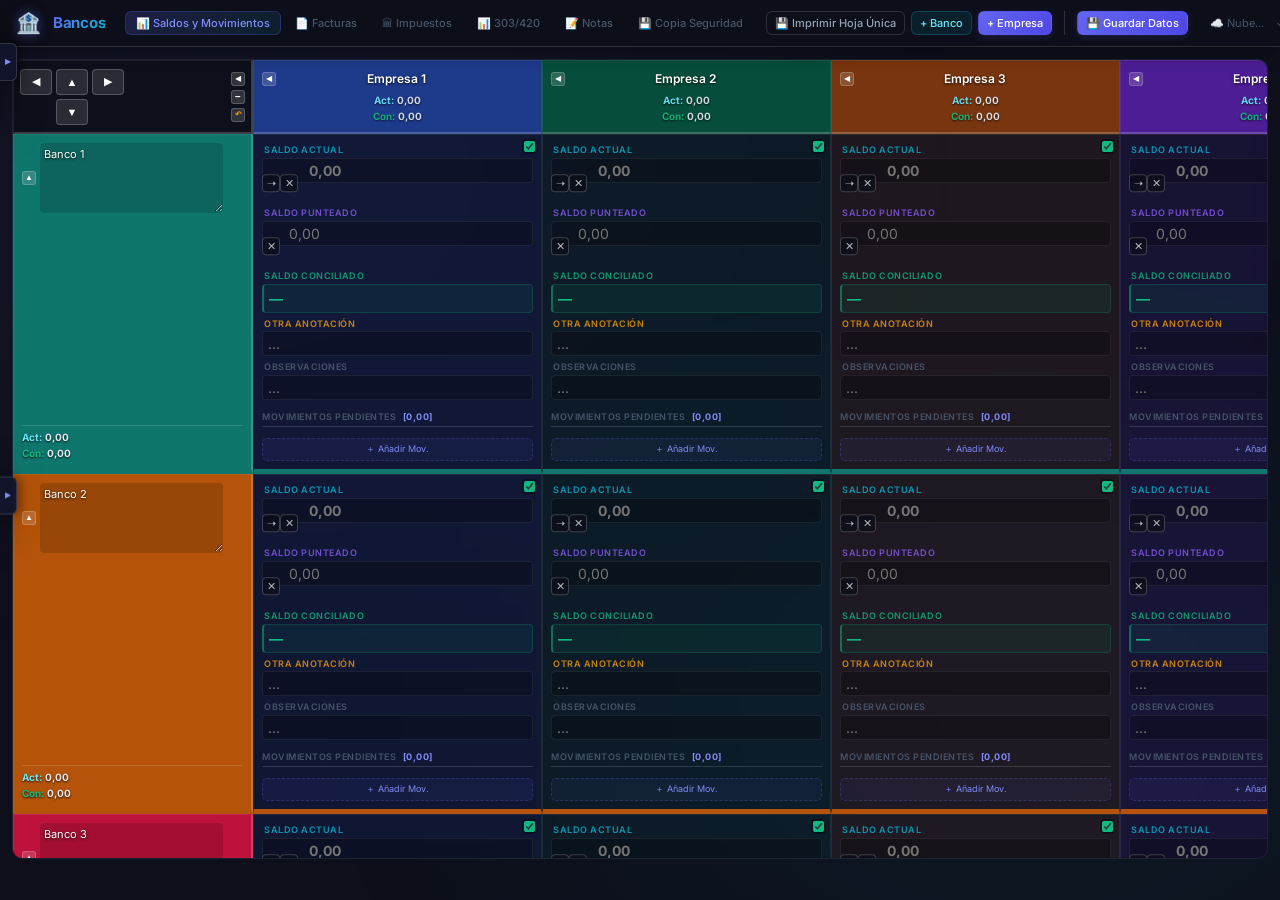
==== index2.html @ 36c7515b "Update index2.html" ====
<!DOCTYPE html>      
<html lang="es">
<head>
  <meta charset="UTF-8"/>
  <meta name="viewport" content="width=device-width,initial-scale=1.0"/>
  <meta name="description" content="Control integral de saldos bancarios y conciliacion."/>
  <title>Control Bancario</title>
  <link rel="preconnect" href="https://fonts.googleapis.com"/>
  <link href="https://fonts.googleapis.com/css2?family=Inter:wght@300;400;500;600;700&display=swap" rel="stylesheet"/>
  
<style>
    :root {
      --bg-primary:#0d0f1a;--bg-secondary:#12152b;--bg-input:rgba(0,0,0,0.25);
      --accent:#6366f1;--accent-light:#818cf8;--accent-glow:rgba(99,102,241,0.3);
      --teal:#06b6d4;--teal-light:#67e8f9;--emerald:#10b981;--amber:#f59e0b;
      --text-primary:#e2e8f0;--text-secondary:#94a3b8;--text-muted:#475569;
      --border:rgba(255,255,255,0.07);--border-strong:rgba(255,255,255,0.14);
      --danger:#ef4444;--radius:10px;--radius-sm:6px;--radius-lg:16px;
      --transition:0.18s ease;--shadow:0 4px 20px rgba(0,0,0,0.4);
      --shadow-lg:0 8px 40px rgba(0,0,0,0.55);
    }
    *{box-sizing:border-box;margin:0;padding:0}
    html{scroll-behavior:smooth}
    body{font-family:'Inter',-apple-system,BlinkMacSystemFont,sans-serif;background:var(--bg-primary);color:var(--text-primary);min-height:100vh;font-size:13px;line-height:1.5;transition: background 0.3s;}
    body::before{content:'';position:fixed;top:0;left:0;right:0;bottom:0;background:radial-gradient(ellipse at 20% 20%,rgba(99,102,241,0.08) 0%,transparent 50%),radial-gradient(ellipse at 80% 80%,rgba(6,182,212,0.06) 0%,transparent 50%);pointer-events:none;z-index:0}
    
    /* CABECERO COMPACTO INTEGRADO */
    .app-header {
      position: sticky;
      top: 0;
      z-index: 100;
      display: flex;
      align-items: center;
      justify-content: space-between;
      padding: 8px 16px;
      background: rgba(13,15,26,0.95);
      backdrop-filter: blur(12px);
      border-bottom: 1px solid var(--border-strong);
      box-shadow: var(--shadow);
      gap: 12px;
      overflow-x: auto;
      white-space: nowrap;
      scrollbar-width: thin;
    }

    .app-header::-webkit-scrollbar {
      height: 4px;
    }
    .app-header::-webkit-scrollbar-thumb {
      background: rgba(255, 255, 255, 0.15);
      border-radius: 2px;
    }
    .app-header::-webkit-scrollbar-thumb:hover {
      background: var(--accent);
    }

    .header-left {
      display: flex;
      align-items: center;
      gap: 12px;
      flex-shrink: 0;
    }

    .header-right {
      display: flex;
      align-items: center;
      gap: 12px;
      flex-shrink: 0;
    }

    /* VENTANA FLOTANTE DE CREDENCIALES */
    .floating-creds {
      position: fixed;
      left: 0;
      top: 55%;
      transform: translateY(-50%);
      z-index: 1000;
      background: rgba(18, 21, 43, 0.96);
      border: 1px solid var(--border-strong);
      border-left: none;
      border-radius: 0 var(--radius) var(--radius) 0;
      box-shadow: var(--shadow-lg);
      padding: 12px;
      width: 330px;
      backdrop-filter: blur(10px);
      transition: transform 0.25s cubic-bezier(0.4, 0, 0.2, 1);
    }
    .floating-creds.collapsed {
      transform: translateY(-50%) translateX(-330px);
    }
    .floating-creds-toggle-tab {
      position: absolute;
      right: -18px;
      top: 50%;
      transform: translateY(-50%);
      background: rgba(18, 21, 43, 0.96);
      border: 1px solid var(--border-strong);
      border-left: none;
      border-radius: 0 var(--radius-sm) var(--radius-sm) 0;
      color: var(--accent-light);
      cursor: pointer;
      width: 18px;
      height: 38px;
      display: flex;
      align-items: center;
      justify-content: center;
      font-size: 8px;
      box-shadow: 4px 0 10px rgba(0,0,0,0.3);
      padding: 0;
      transition: background var(--transition);
    }
    .floating-creds-toggle-tab:hover {
      background: var(--bg-secondary);
      color: #fff;
    }
    .credentials-grid {
      display: grid;
      grid-template-columns: 1fr 1fr;
      gap: 8px 10px;
    }
    .credential-field-group {
      display: flex;
      align-items: center;
      gap: 3px;
      position: relative;
    }
    .credential-field-group .field-input {
      padding-right: 22px !important;
      font-size: 10px !important;
      padding: 3px 5px !important;
    }
    .credential-field-group .input-pass-wrapper {
      position: relative;
      width: 100%;
    }
    .credential-field-group .input-pass-wrapper .field-input {
      padding-right: 36px !important;
    }

    .pdf-mode .floating-creds {
      display: none !important;
    }    
   
    .logo-icon{font-size:20px;filter:drop-shadow(0 0 6px rgba(99,102,241,0.5))}
    .app-title{font-size:15px;font-weight:700;background:linear-gradient(135deg,#6366f1,#06b6d4);-webkit-background-clip:text;-webkit-text-fill-color:transparent;background-clip:text;letter-spacing:-0.3px}
    
    /* NAVEGACIÓN EN LÍNEA DENTRO DEL CABECERO */
    .tab-nav-inline{display:flex;gap:3px;margin-left:8px}
    .tab-btn{background:transparent;border:1px solid transparent;color:var(--text-muted);padding:4px 10px;border-radius:var(--radius-sm);cursor:pointer;font-family:inherit;font-size:11px;font-weight:500;transition:all var(--transition)}
    .tab-btn:hover{background:rgba(255,255,255,0.04);color:var(--text-primary)}
    .tab-btn.active{background:linear-gradient(135deg,rgba(99,102,241,0.2),rgba(6,182,212,0.1));color:var(--accent-light);border:1px solid rgba(99,102,241,0.25)}
    
    .save-indicator{font-size:11px;color:var(--text-muted);transition:color var(--transition);white-space:nowrap}
    .save-indicator.saved{color:var(--emerald)}
    
    /* CONTENEDORES DINÁMICOS DE ACCIÓN */
    .dynamic-actions{display:flex;align-items:center;gap:6px;border-right:1px solid var(--border-strong);padding-right:12px}
    .dynamic-actions.hidden{display:none !important}
    
    .app-main{position:relative;z-index:1;max-width:100%;padding:12px}
    .section{display:none}
    .section.active{display:block;animation:fadeIn 0.2s ease}
    @keyframes fadeIn{from{opacity:0;transform:translateY(4px)}to{opacity:1;transform:translateY(0)}}
    
    .btn{display:inline-flex;align-items:center;gap:5px;padding:5px 10px;border-radius:var(--radius-sm);border:1px solid transparent;cursor:pointer;font-family:inherit;font-size:11px;font-weight:500;transition:all var(--transition);white-space:nowrap}
    .btn-primary{background:linear-gradient(135deg,#6366f1,#4f46e5);color:#fff;box-shadow:0 2px 8px rgba(99,102,241,0.2)}
    .btn-primary:hover{background:linear-gradient(135deg,#818cf8,#6366f1);transform:translateY(-1px)}
    .btn-secondary{background:rgba(6,182,212,0.1);color:var(--teal-light);border-color:rgba(6,182,212,0.25)}
    .btn-secondary:hover{background:rgba(6,182,212,0.18);transform:translateY(-1px)}
    .btn-ghost{background:transparent;color:var(--text-secondary);border-color:var(--border-strong)}
    .btn-ghost:hover{background:rgba(255,255,255,0.04);color:var(--text-primary)}
    .btn-danger{background:linear-gradient(135deg,#ef4444,#dc2626);color:#fff}
    .btn-danger:hover{background:linear-gradient(135deg,#f87171,#ef4444)}
    .btn-sm{padding:4px 8px;font-size:11px}
    .btn-icon-danger{background:transparent;border:1px solid rgba(239,68,68,0.2);color:rgba(239,68,68,0.6);padding:2px 5px;border-radius:4px;cursor:pointer;font-size:11px;transition:all var(--transition);font-family:inherit}
    .btn-icon-danger:hover{background:rgba(239,68,68,0.15);color:#ef4444;border-color:rgba(239,68,68,0.4)}

    /* TABLAS Y GRIDS */
    .table-scroll-wrapper{
      overflow:auto;
      max-height:calc(100vh - 100px);
      position:relative;
      border-radius:var(--radius);
      border:1px solid var(--border);
      background:rgba(18,21,43,0.6);
      backdrop-filter:blur(8px);
      margin-bottom:8px;
    }
    .balance-grid{display:grid;min-width:max-content}
    .grid-cell{border:1px solid var(--border); border-bottom:var(--row-border, 1px solid var(--border)); padding:8px; transition:background var(--transition)}

    /* NAVEGACIÓN DE REJILLA */
    .header-corner {
      position: sticky; top: 0; left: 0; z-index: 30;
      display: flex; align-items: center; justify-content: center;
      min-height: 40px !important;
      padding: 4px !important;
    }
    .nav-controls { display: flex; flex-direction: row; gap: 4px; }
    .nav-btn {
      background: rgba(255,255,255,0.12); 
      border: 1px solid rgba(255,255,255,0.2); 
      color: #fff;
      border-radius: 4px; 
      cursor: pointer; 
      width: 32px;
      height: 26px;
      font-size: 11px; 
      display: flex; 
      align-items: center; 
      justify-content: center; 
      transition: all 0.2s ease;
    }
    .nav-btn:hover { 
      background: rgba(99,102,241,0.6); 
      border-color: rgba(99,102,241,0.9);
    }

    /* CABECERAS Y COLUMNAS */
    .header-company{
      position:sticky; top:0; z-index:20;
      display:flex; flex-direction:column; align-items:center; justify-content:center; min-height:48px;
    }
    .header-bank{
      position:sticky; left:0; z-index:20;
      display:flex; flex-direction:column; justify-content:space-between;
    }
    .header-editable-wrapper{display:flex;align-items:center;gap:4px;width:100%}
    .header-input{background:transparent;border:none;border-bottom:1px solid transparent;color:#fff;font-family:inherit;font-size:12px;font-weight:600;padding:2px 4px;width:100%;transition:border-color var(--transition);text-align:center;text-shadow:0 1px 3px rgba(0,0,0,0.8)}
    .header-input:focus{outline:none;border-bottom-color:var(--accent);text-align:left}

    .bank-input{
      resize: vertical; min-height: 70px; text-align: left; white-space: pre-wrap;
      font-size: 11px; font-weight: 400; line-height: 1.3; padding: 4px;
      background: rgba(0,0,0,0.15); border-radius: 4px;
    }
    .bank-input:focus { background: rgba(0,0,0,0.3); }

    .btn-delete-row,.btn-delete-col{background:transparent;border:none;color:rgba(255,255,255,0.4);cursor:pointer;font-size:10px;padding:2px 4px;border-radius:3px;transition:all var(--transition);flex-shrink:0;opacity:0}
    .header-editable-wrapper:hover .btn-delete-row,.header-editable-wrapper:hover .btn-delete-col{opacity:1;color:rgba(255,255,255,0.9)}
    .btn-delete-row:hover,.btn-delete-col:hover{color:#ef4444!important}

    .balance-cell{
      background-color: var(--cell-bg, rgba(18,21,43,0.5));
      min-width: 170px;
      position:relative; z-index:10;
      display:flex; flex-direction:column;
    }
    .balance-cell:hover{
      background-image: linear-gradient(rgba(255,255,255,0.04), rgba(255,255,255,0.04));
    }

    .cell-toggle {
      position: absolute; top: 4px; right: 4px; z-index: 20; cursor: pointer;
      background: rgba(0,0,0,0.3); padding: 2px; border-radius: 4px; display: flex; align-items: center;
    }
    .cell-toggle input[type="checkbox"] {
      width: 11px; height: 11px; accent-color: var(--emerald); cursor: pointer; margin: 0;
    }
    .cell-disabled {
      background: #030408 !important;
      border: 1px dashed rgba(255,255,255,0.06) !important;
    }
    .cell-disabled:hover { background: #05060b !important; }
    .cell-disabled .cell-content { display: none; }

    .cell-content { display: flex; flex-direction: column; width: 100%; }
    .balance-fields{display:flex;flex-direction:column;gap:4px}
    .balance-field{display:flex;flex-direction:column;gap:1px}
    .field-label{font-size:9px;font-weight:600;text-transform:uppercase;letter-spacing:0.5px;padding-left:2px}
    .label-actual{color:rgba(6,182,212,0.8)}.label-punteado{color:rgba(139,92,246,0.8)}.label-conciliado{color:rgba(16,185,129,0.8)}.label-otra{color:rgba(245,158,11,0.8)}.label-obs{color:var(--text-muted)}
    .field-input{background:var(--bg-input);border:1px solid var(--border);border-radius:4px;color:var(--text-primary);font-family:inherit;font-size:11px;padding:3px 5px;transition:all var(--transition);width:100%}
    .field-input:focus{outline:none;border-color:var(--accent);box-shadow:0 0 0 2px var(--accent-glow)}

    .input-actual, .field-calc {
      font-weight: 700 !important;
      font-size: 14px !important;
    }
    .input-actual{border-left:2px solid rgba(6,182,212,0.4)}.input-punteado{border-left:2px solid rgba(139,92,246,0.4)}
    .field-calc{background:rgba(16,185,129,0.08);border:1px solid rgba(16,185,129,0.2);border-left:2px solid rgba(16,185,129,0.5);border-radius:4px;color:var(--emerald);padding:3px 5px;font-variant-numeric:tabular-nums;min-height:24px}
    .calc-negative{color:#ef4444;border-color:rgba(239,68,68,0.3);border-left-color:rgba(239,68,68,0.6);background:rgba(239,68,68,0.06)}
    .calc-zero{color:var(--text-muted);border-color:var(--border);border-left-color:var(--border-strong);background:transparent}

    /* CONTENEDOR PARA ENTRADAS CON ACCIONES */
    .input-group-wrapper .field-input {
        padding-right: 5px !important;
        padding-left: 26px !important;
    }

    .input-group-wrapper .input-actual {
        padding-right: 5px !important;
        padding-left: 46px !important;
    }

    .input-group-actions {
        right: auto !important;
        left: 4px !important;
        top: 50%;
        transform: translateY(-50%);
    }
    .action-btn-mini {
      background: rgba(13, 15, 26, 0.75);
      border: 1px solid rgba(255, 255, 255, 0.2);
      color: rgba(255, 255, 255, 0.7);
      cursor: pointer;
      font-size: 11px; 
      width: 18px;     
      height: 18px;     
      display: inline-flex;
      align-items: center;
      justify-content: center;
      border-radius: 4px;
      transition: all var(--transition);
      padding: 0;
      line-height: 1;
    }
    .action-btn-mini:hover {
      color: #fff;
      background: var(--accent);
      border-color: var(--accent-light);
    }
    .action-btn-mini.clear-field-btn:hover {
      background: var(--danger);
      border-color: #f87171;
    }

    .movements-divider{font-size:9px;text-transform:uppercase;color:var(--text-muted);border-bottom:1px solid var(--border-strong);margin:10px 0 5px;padding-bottom:3px;font-weight:600;letter-spacing:0.5px}
    .movements-list{display:flex;flex-direction:column;gap:4px}

    .movement-item{background:rgba(0,0,0,0.2);border:1px solid var(--border);border-radius:6px;padding:4px;transition:all var(--transition)}
    .movement-item.mov-conciliado{background:rgba(16,185,129,0.07);border-color:rgba(16,185,129,0.2);opacity:0.7}
    .mov-row1{display:flex;align-items:center;gap:4px;margin-bottom:3px}.mov-row2{display:flex}
    .mov-importe{flex:1;background:var(--bg-input);border:1px solid var(--border);border-radius:4px;color:var(--text-primary);font-family:inherit;font-size:10px;padding:2px 4px;min-width:0;text-align:right}
    .mov-importe:focus{outline:none;border-color:var(--accent)}
    .mov-obs{width:100%;background:var(--bg-input);border:1px solid var(--border);border-radius:4px;color:var(--text-secondary);font-family:inherit;font-size:10px;padding:2px 4px}
    .mov-obs:focus{outline:none;border-color:var(--accent);color:var(--text-primary)}
    .mov-check-label{display:flex;align-items:center;gap:2px;cursor:pointer;flex-shrink:0}
    .mov-check-label input[type=checkbox]{width:11px;height:11px;accent-color:var(--emerald);cursor:pointer}
    .check-text{font-size:9px;color:var(--text-muted);white-space:nowrap}
    .btn-del-mov{background:transparent;border:1px solid rgba(239,68,68,0.15);color:rgba(239,68,68,0.5);cursor:pointer;font-size:9px;padding:1px 4px;border-radius:3px;transition:all var(--transition);font-family:inherit;flex-shrink:0}
    .btn-del-mov:hover{background:rgba(239,68,68,0.12);color:#ef4444}
    .btn-add-mov{background:rgba(99,102,241,0.08);border:1px dashed rgba(99,102,241,0.25);color:var(--accent-light);cursor:pointer;font-size:9px;padding:4px 6px;border-radius:5px;transition:all var(--transition);font-family:inherit;width:100%;margin-top:6px}
    .btn-add-mov:hover{background:rgba(99,102,241,0.14);border-style:solid}

    /* TABLAS TRADICIONALES */
    .data-table{width:100%;border-collapse:collapse;font-size:11px; table-layout: auto}
    .col-fit { width: 1%; white-space: nowrap }
    .col-expand { width: 100% }

    .data-table th{background:rgba(99,102,241,0.1);color:var(--text-secondary);font-size:10px;font-weight:600;text-transform:uppercase;letter-spacing:0.5px;padding:6px;border:1px solid var(--border)}
    .data-table td{border:1px solid var(--border);padding:3px;vertical-align:middle}
    .data-table tbody tr:hover td{background:rgba(255,255,255,0.02)}
    .th-month{width:26px;text-align:center;background:rgba(6,182,212,0.08)!important;color:var(--teal-light)!important;font-size:10px!important;padding:6px 2px!important}
    .td-month{text-align:center;padding:3px 1px!important}
    .month-check-label{display:flex;align-items:center;justify-content:center;cursor:pointer}
    .month-check-label input[type=checkbox]{display:none}
    .month-dot{width:12px;height:12px;border:2px solid rgba(6,182,212,0.3);border-radius:50%;transition:all 0.15s ease;display:block}
    .month-dot.dot-checked{background:linear-gradient(135deg,#06b6d4,#10b981);border-color:transparent;box-shadow:0 0 5px rgba(6,182,212,0.5)}
    .month-check-label:hover .month-dot{border-color:rgba(6,182,212,0.6)}

    .inv-field{background:var(--bg-input);border:1px solid transparent;border-radius:3px;color:var(--text-primary);font-family:inherit;font-size:11px;padding:3px 4px;width:100%;transition:all var(--transition)}
    .inv-field:focus{outline:none;border-color:var(--accent);background:rgba(0,0,0,0.3)}
    .inv-narrow{min-width:70px}
    .inv-desc{min-width:130px}
    .inv-select{background:var(--bg-input);border:1px solid transparent;color:var(--text-primary);font-family:inherit;font-size:11px;padding:3px 4px;border-radius:3px;width:100%;cursor:pointer; min-width:85px}
    .inv-select:focus{outline:none;border-color:var(--accent)}
    .inv-select option{background:#1a1d2e}

    .tax-row-header{text-align:left!important;background:rgba(99,102,241,0.1)!important;white-space:nowrap;padding:6px 10px!important}
    .tax-row-label{font-weight:600;font-size:10px;color:var(--text-secondary);padding:5px 10px!important;background:rgba(99,102,241,0.05);white-space:nowrap}
    .tax-company-header{display:flex;align-items:center;gap:4px; min-width:130px}
    .tax-company-input{background:transparent;border:none;border-bottom:1px solid transparent;color:var(--text-primary);font-family:inherit;font-size:11px;font-weight:600;padding:2px;width:100%;text-align:center;transition:border-color var(--transition)}
    .tax-company-input:focus{outline:none;border-bottom-color:var(--accent)}
    .tax-value-input{background:var(--bg-input);border:1px solid transparent;border-radius:3px;color:var(--text-primary);font-family:inherit;font-size:11px;padding:4px 5px;width:100%;text-align:right;transition:all var(--transition)}
    .tax-value-input:focus{outline:none;border-color:var(--accent);background:rgba(0,0,0,0.3)}

    /* SECCIÓN NOTAS */
    .notes-container{display:flex;flex-direction:column;gap:6px}
    .notes-textarea{width:100%;min-height:calc(100vh - 160px);background:rgba(18,21,43,0.8);border:1px solid var(--border-strong);border-radius:var(--radius);color:var(--text-primary);font-family:'Inter',monospace;font-size:12px;line-height:1.7;padding:14px;resize:vertical;transition:border-color var(--transition);backdrop-filter:blur(8px)}
    .notes-textarea:focus{outline:none;border-color:var(--accent);box-shadow:0 0 0 2px var(--accent-glow)}
    .notes-textarea::placeholder{color:var(--text-muted);font-style:italic}
    .notes-footer{display:flex;gap:12px;font-size:10px;color:var(--text-muted);padding:0 2px}
    
    .legend{display:flex;align-items:center;gap:12px;padding:4px;flex-wrap:wrap;margin-top:2px}
    .legend-item{display:flex;align-items:center;gap:4px;font-size:10px;color:var(--text-muted)}
    .legend-dot{width:7px;height:7px;border-radius:50%}
    .dot-actual{background:#06b6d4}.dot-punteado{background:#8b5cf6}.dot-conciliado{background:#10b981}.dot-otra{background:#f59e0b}
    
    /* MODAL */
    .modal-overlay{position:fixed;inset:0;background:rgba(0,0,0,0.7);backdrop-filter:blur(4px);display:flex;align-items:center;justify-content:center;z-index:1000;animation:fadeIn 0.15s ease}
    .modal-overlay.hidden{display:none}
    .modal{background:var(--bg-secondary);border:1px solid var(--border-strong);border-radius:var(--radius-lg);min-width:320px;max-width:480px;box-shadow:var(--shadow-lg);animation:slideUp 0.2s ease}
    @keyframes slideUp{from{transform:translateY(15px);opacity:0}to{transform:translateY(0);opacity:1}}
    .confirm-modal{min-width:340px}
    .modal-header{display:flex;align-items:center;justify-content:space-between;padding:12px 16px;border-bottom:1px solid var(--border)}
    .modal-header h3{font-size:13px;font-weight:600}
    .modal-body{padding:14px 16px;color:var(--text-secondary);font-size:12px}
    .modal-footer{display:flex;gap:6px;justify-content:flex-end;padding:10px 16px;border-top:1px solid var(--border)}
    
    /* VENTANA FLOTANTE DE CÁLCULO */
    .floating-calc {
      position: fixed;
      left: 0;
      top: 10px; 
      z-index: 1001; 
      background: rgba(18, 21, 43, 0.96);
      border: 1px solid var(--border-strong);
      border-left: none;
      border-radius: 0 var(--radius) var(--radius) 0;
      box-shadow: var(--shadow-lg);
      padding: 12px;
      width: 170px;
      backdrop-filter: blur(10px);
      transition: transform 0.25s cubic-bezier(0.4, 0, 0.2, 1);
    }
    .floating-calc.collapsed {
      transform: translateX(-170px); 
    }

    .floating-calc-toggle-tab {
      position: absolute;
      right: -18px;
      top: 50%;
      transform: translateY(-50%);
      background: rgba(18, 21, 43, 0.96);
      border: 1px solid var(--border-strong);
      border-left: none;
      border-radius: 0 var(--radius-sm) var(--radius-sm) 0;
      color: var(--accent-light);
      cursor: pointer;
      width: 18px;
      height: 38px;
      display: flex;
      align-items: center;
      justify-content: center;
      font-size: 8px;
      box-shadow: 4px 0 10px rgba(0,0,0,0.3);
      padding: 0;
      transition: background var(--transition);
    }
    .floating-calc-toggle-tab:hover {
      background: var(--bg-secondary);
      color: #fff;
    }
    .floating-calc-header {
      font-size: 10px;
      font-weight: 700;
      color: var(--accent-light);
      text-transform: uppercase;
      letter-spacing: 0.5px;
      margin-bottom: 6px;
      display: flex;
      align-items: center;
      gap: 4px;
    }
    .floating-calc-input {
      width: 100%;
      background: var(--bg-input);
      border: 1px solid var(--border);
      border-radius: 4px;
      color: #fff;
      font-family: 'Inter', monospace;
      font-size: 11px;
      padding: 4px 22px 4px 6px;
      outline: none;
      transition: border-color var(--transition);
    }
    .floating-calc-input:focus {
      border-color: var(--accent);
    }
    .floating-calc-result {
      margin-top: 6px;
      background: rgba(0,0,0,0.25);
      border: 1px solid var(--border);
      border-radius: 4px;
      padding: 4px 6px;
      font-family: 'Inter', monospace;
      font-size: 11px;
      font-weight: 700;
      color: var(--teal-light);
      min-height: 22px;
      display: flex;
      align-items: center;
      justify-content: space-between;
      word-break: break-all;
    }

    #btn-clear-calc {
      position: absolute !important;
      right: 6px !important;
      top: 50% !important;
      transform: translateY(-50%) !important;
      z-index: 9999 !important;
      background: rgba(0, 0, 0, 0.6) !important;
      border: 1px solid rgba(255, 255, 255, 0.2) !important;
      color: rgba(255, 255, 255, 0.7) !important;
      cursor: pointer !important;
      font-size: 9px !important;
      width: 15px !important;
      height: 15px !important;
      display: flex !important;
      align-items: center !important;
      justify-content: center !important;
      border-radius: 3px !important;
      padding: 0 !important;
      line-height: 1 !important;
      transition: all 0.15s ease !important;
    }
    #btn-clear-calc:hover {
      background: var(--danger) !important;
      border-color: #f87171 !important;
      color: #fff !important;
    }

    /* BOTONES DE DOBLADO DE FILAS Y COLUMNAS */
    .action-btn-fold {
      background: rgba(255, 255, 255, 0.15);
      border: 1px solid rgba(255, 255, 255, 0.2);
      color: #fff;
      cursor: pointer;
      font-size: 8px;
      border-radius: 3px;
      width: 14px;
      height: 14px;
      display: inline-flex;
      align-items: center;
      justify-content: center;
      flex-shrink: 0;
      transition: all var(--transition);
      padding: 0;
      line-height: 1;
    }
    .action-btn-fold:hover {
      background: var(--accent);
      border-color: var(--accent-light);
    }

    .col-collapsed-cell {
      min-width: 35px !important;
      max-width: 35px !important;
      width: 35px !important;
      padding: 4px !important;
      display: flex !important;
      flex-direction: column !important;
      align-items: center !important;
      justify-content: flex-start !important;
      overflow: hidden !important;
    }
    .balance-cell.col-collapsed-cell {
      background-color: rgba(0, 0, 0, 0.4) !important;
      background-image: none !important;
    }
    .col-collapsed-cell .cell-content,
    .col-collapsed-cell .cell-toggle,
    .col-collapsed-cell .btn-add-mov,
    .col-collapsed-cell .movements-divider,
    .col-collapsed-cell .movements-list {
      display: none !important;
    }

    .company-collapsed-cell {
      min-width: 85px !important;
      max-width: 85px !important;
      width: 85px !important;
      padding: 4px !important;
      display: flex !important;
      flex-direction: column !important;
      align-items: center !important;
      justify-content: flex-start !important;
      overflow: hidden !important;
    }
    .balance-cell.company-collapsed-cell {
      background-color: rgba(0, 0, 0, 0.4) !important;
      background-image: none !important;
    }
    .company-collapsed-cell .cell-content,
    .company-collapsed-cell .cell-toggle,
    .company-collapsed-cell .btn-add-mov,
    .company-collapsed-cell .movements-divider,
    .company-collapsed-cell .movements-list {
      display: none !important;
    }
    #btn-use-result:hover {
      background: var(--teal) !important;
      color: #fff !important;
      border-color: var(--teal-light) !important;
    }

    .row-collapsed-cell {
      min-height: 48px !important;
      max-height: 48px !important;
      height: 48px !important;
      padding: 2px !important;
      overflow: hidden !important;
      display: flex !important;
      align-items: center !important;
      justify-content: center !important;
      --row-border: 1px solid var(--border) !important;
    }
    .balance-cell.row-collapsed-cell {
      background-color: rgba(0, 0, 0, 0.5) !important;
      background-image: none !important;
    }
    .row-collapsed-cell .cell-content,
    .row-collapsed-cell .cell-toggle,
    .row-collapsed-cell .btn-add-mov,
    .row-collapsed-cell .movements-divider,
    .row-collapsed-cell .movements-list {
      display: none !important;
    }

    .header-bank-collapsed {
      min-height: 48px !important;
      max-height: 48px !important;
      height: 48px !important;
      align-items: center !important;
      padding: 4px 8px !important;
      overflow: hidden !important;
    }

    ::-webkit-scrollbar{width:5px;height:5px}
    ::-webkit-scrollbar-track{background:transparent}
    ::-webkit-scrollbar-thumb{background:rgba(255,255,255,0.1);border-radius:3px}
    ::-webkit-scrollbar-thumb:hover{background:rgba(255,255,255,0.2)}

    .pdf-mode {
      background: #fff !important; 
      color: #000 !important;
    }
    .pdf-mode body, .pdf-mode html {
      background: #fff !important;
      color: #000 !important;
      margin: 0 !important;
      padding: 0 !important;
    }
    .pdf-mode::before { display: none !important; }

    .pdf-mode .app-header, 
    .pdf-mode .tab-nav-inline, 
    .pdf-mode .btn-delete-row, 
    .pdf-mode .btn-delete-col, 
    .pdf-mode .btn-add-mov, 
    .pdf-mode .btn-del-mov, 
    .pdf-mode .btn-del-invoice, 
    .pdf-mode .btn-del-tax-company, 
    .pdf-mode .cell-toggle, 
    .pdf-mode .nav-controls, 
    .pdf-mode .input-group-actions,
    .pdf-mode .dynamic-actions,
    .pdf-mode .floating-calc,
    .pdf-mode .action-btn-fold {
      display: none !important;
    }
    
    .nav-buttons-container {
      display: flex;
      gap: 3px;
    }

    @media (max-width: 950px) {
      .tab-btn-text {
        display: none !important;
      }
      .nav-buttons-container {
        display: flex !important;
        gap: 6px !important;
      }
      .tab-btn {
        font-size: 15px !important;
        padding: 6px 10px !important;
      }
      .app-header {
        overflow-x: visible; 
        white-space: normal;
      }
    }

    /* RESUMEN DE SALDOS EN MINIMIZADO */
    .collapsed-summary {
      display: none;
    }
    .company-collapsed-cell:not(.cell-disabled):not(.row-collapsed-cell) .collapsed-summary {
      display: flex !important;
      flex-direction: column;
      gap: 4px;
      width: 100%;
      padding: 4px 2px;
      box-sizing: border-box;
      font-family: 'Inter', monospace;
      font-size: 10px !important;
      line-height: 1.1;
      margin-top: 6px;
    }
    .sum-row {
      display: flex;
      justify-content: space-between;
      align-items: center;
      width: 100%;
      overflow: hidden;
    }
    .sum-lbl {
      font-weight: 700;
      font-size: 9px !important;
    }
    .sum-lbl.act { color: var(--teal-light); }
    .sum-lbl.con { color: var(--emerald); }
    .sum-val {
      font-weight: 700 !important;
      font-size: 10px !important;
      text-align: right;
      color: var(--text-primary);
      text-overflow: ellipsis;
      overflow: hidden;
      white-space: nowrap;
      flex-grow: 1;
      margin-left: 2px;
    }
    .sum-val.calc-negative, .sum-lbl.calc-negative { color: var(--danger) !important; }
    .sum-val.calc-zero, .sum-lbl.calc-zero { color: var(--text-muted) !important; }

    /* SECCIÓN IMPUESTOS (Ajuste Horizontal) */
    .tax-cell { display: flex; flex-direction: row; align-items: center; gap: 6px; padding: 2px 4px; width: 100%; }
    .tax-val-positive { color: #60a5fa !important; font-weight: 700 !important; }
    .tax-val-negative { color: #ef4444 !important; font-weight: 700 !important; }
    .tax-amount { flex: 1; min-width: 50px; }
    .tax-bank-input { background: rgba(0,0,0,0.25); border: 1px solid var(--border); color: var(--text-primary); font-size: 9px; padding: 3px 4px; border-radius: 3px; width: 80px; transition: all var(--transition); flex-shrink: 0; }
    .tax-bank-input:focus { border-color: var(--accent); outline: none; background: rgba(0,0,0,0.45); }

    /* MODELO 303/420 ESTILO EXCEL */
    .excel-container { background: #0d0f1a; padding: 10px; overflow: visible; width: 100%; }    
    .excel-table { 
        width: 100%; 
        border-collapse: separate; 
        border-spacing: 0; 
        font-size: 11px; 
        color: #e2e8f0; 
        table-layout: fixed; 
        margin-bottom: 10px; /* Reducido para evitar desperdiciar espacio */
        border-top: 1px solid #2d3748;
        border-left: 1px solid #2d3748;
    }
    .excel-table th, .excel-table td { 
        border-right: 1px solid #2d3748; 
        border-bottom: 1px solid #2d3748; 
        padding: 4px 6px; 
        height: 26px; 
        vertical-align: middle; 
    }    
    .excel-table th { background: #1a202c; color: #a0aec0; font-weight: 600; text-align: center; font-size: 11px; }
    .row-label { width: 340px; text-align: left; background: #171923; font-weight: 500; font-size: 11px; }

    /* Cabeceras de Impuestos */
    .row-header-iva { background: #1e3a8a !important; color: white !important; font-weight: bold; font-size: 14px; text-transform: uppercase; }
    .row-header-igic { background: #7c2d12 !important; color: white !important; font-weight: bold; font-size: 14px; text-transform: uppercase; }

    /* Fondos de Secciones */
    .bg-emitidas { background: rgba(99, 102, 241, 0.05) !important; }
    .bg-recibidas { background: rgba(16, 185, 129, 0.04) !important; }

    /* RECTIFICATIVAS EN COLOR ROJO */
    .color-rect { color: #f87171 !important; font-weight: bold; }
    .color-rect input { color: #f87171 !important; font-weight: bold; }

    .cell-input { background: rgba(0,0,0,0.2); border: none; color: white; width: 100%; text-align: right; font-family: 'Inter', monospace; font-size: 13px; padding: 2px; } 
    .cell-input:focus { outline: 1px solid #6366f1; background: #2d3748; }

    /* ALINEACIÓN DE DATOS INTERMEDIOS */
    .cell-calc, 
    .cell-total,
    .cell-input { 
        text-align: right !important; 
        font-size: 14px !important;
    }

    /* Justificación de filas especiales */
    .row-sum-bases td,
    .row-sum-bases .cell-calc,
    .row-sum-bases .cell-total,
    .row-sum-cuotas td,
    .row-sum-cuotas .cell-calc,
    .row-sum-cuotas .cell-total,
    .row-resultado td,
    .row-resultado .cell-calc,
    .row-resultado .cell-total,
    .row-not-subject td,
    .row-not-subject .cell-calc,
    .row-not-subject .cell-total {
        text-align: left !important;
    }
    
    .row-not-subject { background: rgba(255,255,255,0.03); font-style: italic; color: #cbd5e0; }
    .cell-rate { width: 40px; background: #2d3748; border: 1px dashed #4a5568; text-align: center; color: #f6ad55; font-weight: bold; font-size: 11px; border-radius: 3px; }

    /* Selector de empresa superior */
    .tax-company-select { background: var(--bg-secondary); border: 1px solid var(--border-strong); color: white; font-size: 11px; padding: 4px 8px; border-radius: 4px; outline: none; cursor: pointer; }
    .tax-company-select:focus { border-color: var(--accent); }

    /* Notas al pie de página */
    .tax-notes-footer { 
        width: 100%; 
        min-height: 80px; /* Reducido para ahorrar espacio */
        background: rgba(18, 21, 43, 0.8); 
        border: 1px solid var(--border-strong); 
        border-radius: var(--radius); 
        color: var(--text-primary); 
        font-family: inherit; 
        font-size: 12px; 
        padding: 10px; 
        resize: vertical; 
        outline: none; 
        margin-top: 8px; /* Ajustado */
    }
    .tax-notes-footer:focus { border-color: var(--accent); }

    /* Cabeceras fijas arriba */
    .excel-table thead tr.row-header-iva td,
    .excel-table thead tr.row-header-iva th {
        position: sticky;
        top: 0;
        z-index: 16;
        background: #1e3a8a !important;
    }
    .excel-table thead tr.row-header-igic td,
    .excel-table thead tr.row-header-igic th {
        position: sticky;
        top: 0;
        z-index: 16;
        background: #7c2d12 !important;
    }
    .excel-table thead tr:nth-child(2) th,
    .excel-table thead tr:nth-child(2) td {
        position: sticky;
        top: 24px;
        z-index: 15;
        background: #1a202c !important;
    }

    /* Filas de resultados fijas abajo */
    .excel-table tbody tr.row-resultado td,
    .excel-table tbody tr.row-not-subject td {
        white-space: nowrap;
        text-overflow: ellipsis;
        overflow: hidden;
    }

    /* Alturas y contenedor de cálculo 303/420 */
    #tax-template-container {
        max-height: calc(100vh - 110px) !important; /* Optimizado de 160px a 110px */
        overflow-y: auto !important;
        position: relative;
    }

    /* Fijación de la fila RESULTADO LIQUIDACIÓN */
    .excel-table tbody tr.row-resultado td,
    .excel-table tbody tr.sticky-foot-3 td {
        position: sticky !important;
        bottom: 0 !important;
        z-index: 15 !important;
        background: #1b4332 !important; 
        border-top: 1.5px solid #2d3748 !important;
        border-bottom: 1.5px solid #2d3748 !important;
        box-shadow: 0 -3px 8px rgba(0,0,0,0.5); 
        text-align: left !important;
    }

    .excel-table tbody tr.sticky-foot-2 td,
    .excel-table tbody tr.sticky-foot-1 td {
        position: static !important;
    }

    /* Columnas fijas de conceptos */
    .excel-table td.row-label {
        background: #141722 !important;
        color: #cbd5e0 !important;
        border-right: 2px solid #2d3748 !important;
    }

/* Columnas AÑO 390 (Columnas 10 y 11) */
    .excel-table td:nth-child(10), .excel-table td:nth-child(11) {
        background: #202430 !important;
        color: #fde047 !important;
    }
    .excel-table th:nth-child(10), .excel-table th:nth-child(11) {
        background: #1c1f2b !important;
        color: #fde047 !important;
    }

    /* Excepción de totales especiales */
    tr:has(td[id*="b_tot_final"]) td.row-label,
    tr:has(td[id*="b_tot_gfinal"]) td.row-label,
    tr:has(td[id*="r_btot_final"]) td.row-label,
    tr:has(td[id*="b_tot_final"]) td:nth-child(10), tr:has(td[id*="b_tot_final"]) td:nth-child(11),
    tr:has(td[id*="b_tot_gfinal"]) td:nth-child(10), tr:has(td[id*="b_tot_gfinal"]) td:nth-child(11),
    tr:has(td[id*="r_btot_final"]) td:nth-child(10), tr:has(td[id*="r_btot_final"]) td:nth-child(11) {
        background-color: #5c3a21 !important;
    }

    /* REFUERZO VISUAL PARA CASILLAS DE INTRODUCCIÓN DE DATOS */
    .bg-emitidas .cell-input {
        background-color: rgba(30, 58, 138, 0.35) !important;
        border: 1px dashed rgba(99, 102, 241, 0.35) !important;
        color: #e2e8f0 !important;
        border-radius: 4px;
        padding: 3px 5px !important;
        transition: all 0.15s ease;
    }
    .bg-emitidas .cell-input:focus {
        background-color: rgba(30, 58, 138, 0.65) !important;
        border: 1px solid #6366f1 !important;
        box-shadow: 0 0 5px rgba(99, 102, 241, 0.4);
        outline: none;
    }

    .bg-recibidas .cell-input {
        background-color: rgba(120, 53, 15, 0.28) !important;
        border: 1px dashed rgba(245, 158, 11, 0.35) !important;
        color: #e2e8f0 !important;
        border-radius: 4px;
        padding: 3px 5px !important;
        transition: all 0.15s ease;
    }
    .bg-recibidas .cell-input:focus {
        background-color: rgba(120, 53, 15, 0.55) !important;
        border: 1px solid #f59e0b !important;
        box-shadow: 0 0 5px rgba(245, 158, 11, 0.4);
        outline: none;
    }

    /* ==========================================================================
       MODIFICACIONES: JERARQUÍA DE COLORES Y TAMAÑOS EN EL MODELO 303/420
       ========================================================================== */

    /* 2.1. SUB-TOTALES EMITIDAS (Letra Gris, Fondo Azul) */
    tr:has(td[id*="b_tot_1"]),
    tr:has(td[id*="b_tot_2"]),
    tr:has(td[id*="igic-b_tot-"]),
    tr:has(td[id*="igic-b_tot_final-"]) {
        background-color: #1a365d !important;
    }
    tr:has(td[id*="b_tot_1"]) td,
    tr:has(td[id*="b_tot_2"]) td,
    tr:has(td[id*="igic-b_tot-"]) td,
    tr:has(td[id*="igic-b_tot_final-"]) td,
    tr:has(td[id*="b_tot_1"]) .cell-calc,
    tr:has(td[id*="b_tot_2"]) .cell-calc,
    tr:has(td[id*="igic-b_tot-"]) .cell-calc,
    tr:has(td[id*="igic-b_tot_final-"]) .cell-calc {
        color: #94a3b8 !important; /* Letra Gris */
        font-weight: bold !important;
        background-color: #1a365d !important;
    }
    tr:has(td[id*="b_tot_1"]) td.row-label,
    tr:has(td[id*="b_tot_2"]) td.row-label,
    tr:has(td[id*="igic-b_tot-"]) td.row-label,
    tr:has(td[id*="igic-b_tot_final-"]) td.row-label {
        background-color: #132742 !important;
    }

    /* 2.2. GRANDES TOTALES EMITIDAS (Letra Amarilla, Fondo Azul) */
    tr:has(td[id*="iva-b_tot_final"]),
    tr:has(td[id*="igic-b_tot_gfinal"]),
    tr:has(td[id*="c_total"]) {
        background-color: #1a365d !important;
    }
    tr:has(td[id*="iva-b_tot_final"]) td,
    tr:has(td[id*="igic-b_tot_gfinal"]) td,
    tr:has(td[id*="c_total"]) td,
    tr:has(td[id*="iva-b_tot_final"]) .cell-calc,
    tr:has(td[id*="igic-b_tot_gfinal"]) .cell-calc,
    tr:has(td[id*="c_total"]) .cell-calc {
        color: #fde047 !important; /* Letra Amarilla */
        font-weight: bold !important;
        background-color: #1a365d !important;
    }
    tr:has(td[id*="iva-b_tot_final"]) td.row-label,
    tr:has(td[id*="igic-b_tot_gfinal"]) td.row-label,
    tr:has(td[id*="c_total"]) td.row-label {
        background-color: #132742 !important;
    }

    /* 2.3. SUB-TOTALES RECIBIDAS (Letra Gris, Fondo Marrón) */
    tr:has(td[id*="r_btot"]) {
        background-color: #5c3a21 !important;
    }
    tr:has(td[id*="r_btot"]) td,
    tr:has(td[id*="r_btot"]) .cell-calc {
        color: #94a3b8 !important; /* Letra Gris */
        font-weight: bold !important;
        background-color: #5c3a21 !important;
    }
    tr:has(td[id*="r_btot"]) td.row-label {
        background-color: #442a18 !important;
    }

    /* 2.4. GRANDES TOTALES RECIBIDAS (Letra Amarilla, Fondo Marrón) */
    tr:has(td[id*="r_btot_final"]),
    tr:has(td[id*="r_ctot"]) {
        background-color: #5c3a21 !important;
    }
    tr:has(td[id*="r_btot_final"]) td,
    tr:has(td[id*="r_ctot"]) td,
    tr:has(td[id*="r_btot_final"]) .cell-calc,
    tr:has(td[id*="r_ctot"]) .cell-calc {
        color: #fde047 !important; /* Letra Amarilla */
        font-weight: bold !important;
        background-color: #5c3a21 !important;
    }
    tr:has(td[id*="r_btot_final"]) td.row-label,
    tr:has(td[id*="r_ctot"]) td.row-label {
        background-color: #442a18 !important;
    }

    /* 2.5. FILA DE RESULTADO DE LIQUIDACIÓN INCREMENTADA */
    .row-resultado { 
        background: #1b4332 !important; 
        color: #fff !important; 
        font-weight: bold; 
        font-size: 17px !important; 
    }

    .row-resultado td,
    .row-resultado span,
    .row-resultado .cell-total {
        font-size: 17px !important;
        font-weight: 800 !important;
    }

.field-input {
    background: var(--bg-input);
    border: 1px solid var(--border);
    border-radius: 4px;
    color: var(--text-primary);
    font-family: inherit;
    font-size: 14px; 
    padding: 3px 5px;
    transition: all var(--transition);
    width: 100%;
}  
  </style>
</head>
<body>

<div id="floating-calc-widget" class="floating-calc collapsed">
  <button type="button" id="floating-calc-tab" class="floating-calc-toggle-tab" title="Calculadora rápida">&#x25B6;</button>
  <div class="floating-calc-header">
    <span>&#x1F5A9; Calculadora</span>
  </div>
  <div style="position: relative; width: 100%; margin-bottom: 6px;">
    <input type="text" id="floating-calc-input" class="floating-calc-input" placeholder="Operación (ej. 30-2)..." spellcheck="false" />
    <button type="button" id="btn-clear-calc" title="Borrar operación">&#x2715;</button>
  </div>  
 
  <div class="floating-calc-result" style="display: flex; align-items: center; justify-content: space-between;">
  <div style="display: flex; align-items: center; gap: 4px;">
    <span style="color: var(--text-muted); font-size: 9px;">Res:</span>
    <span id="floating-calc-result-val" data-raw="0">0</span>
  </div>
     <button type="button" id="btn-use-result" title="Usar resultado en la operación" style="background: transparent; border: 1px solid rgba(255, 255, 255, 0.15); color: var(--teal-light); cursor: pointer; font-size: 8px; padding: 2px 4px; border-radius: 3px; line-height: 1; transition: all 0.15s ease;">&#x279D; Usar</button>
  </div>
</div>


<div id="floating-creds-widget" class="floating-creds collapsed">
  <button type="button" id="floating-creds-tab" class="floating-creds-toggle-tab" title="Accesos directos">&#x25B6;</button>
  <div style="font-size: 10px; font-weight: 700; color: var(--accent-light); text-transform: uppercase; letter-spacing: 0.5px; margin-bottom: 8px; display: flex; align-items: center; gap: 4px; user-select: none;">
    <span>&#x1F511; Claves rápidas</span>
  </div>
  <div style="max-height: 340px; overflow-y: auto; padding-right: 4px; scrollbar-width: thin;">
    <div class="credentials-grid" id="credentials-grid-container">
      <!-- Los 10 campos dobles se cargan dinámicamente -->
    </div>
  </div>
</div>  

<header class="app-header">
  <div class="header-left">
    <div class="logo-icon">&#x1F3E6;</div>
    <h1 class="app-title">Bancos</h1>
 <nav class="tab-nav-inline">
      <div class="nav-buttons-container">
        <button class="tab-btn active" data-section="balances">&#x1F4CA; <span class="tab-btn-text">Saldos y Movimientos</span></button>
        <button class="tab-btn" data-section="invoices">&#x1F4C4; <span class="tab-btn-text">Facturas</span></button>
        <button class="tab-btn" data-section="taxes">&#x1F3DB; <span class="tab-btn-text">Impuestos</span></button>
        <button class="tab-btn" data-section="tax-template">📊 <span class="tab-btn-text">303/420</span></button>
        <button class="tab-btn" data-section="notes">&#x1F4DD; <span class="tab-btn-text">Notas</span></button>
        <button class="tab-btn" data-section="backup">&#x1F4BE; <span class="tab-btn-text">Copia Seguridad</span></button>
      </div>
    </nav>  
  </div>
  <div class="header-right">
    <!-- Acciones contextuales dinámicas -->
    <div class="dynamic-actions" id="actions-balances">
      <button class="btn btn-ghost btn-sm" onclick="printSectionReport('balances')">&#x1F4BE; Imprimir Hoja Única</button>
      <button class="btn btn-secondary btn-sm" id="btn-add-bank">+ Banco</button>
      <button class="btn btn-primary btn-sm" id="btn-add-company">+ Empresa</button>
    </div>
    
    <div class="dynamic-actions hidden" id="actions-invoices">
      <button class="btn btn-ghost btn-sm" onclick="printSectionReport('balances')">&#x1F4BE; Imprimir Hoja Única</button>
      <button class="btn btn-primary btn-sm" id="btn-add-invoice">+ Añadir Fila</button>
    </div>
    
    <div class="dynamic-actions hidden" id="actions-taxes">
      <button class="btn btn-ghost btn-sm" onclick="printSectionReport('balances')">&#x1F4BE; Imprimir Hoja Única</button>
      <button class="btn btn-primary btn-sm" id="btn-add-tax-company">+ Añadir Empresa</button>
    </div>
    
    <div class="dynamic-actions hidden" id="actions-notes">
      <button class="btn btn-ghost btn-sm" onclick="printSectionReport('notes')">&#x1F4BE; Imprimir Notas</button>
      <button class="btn btn-ghost btn-sm" id="btn-clear-notes">&#x1F5D1; Limpiar Notas</button>
    </div>

    <div class="dynamic-actions hidden" id="actions-backup">
      <button class="btn btn-primary btn-sm" onclick="exportBackup(false)">&#x1F4E5; Descargar Copia</button>
    </div>
   

    <button class="btn btn-primary btn-sm" id="btn-manual-save">&#x1F4BE; Guardar Datos</button>
    <span id="gdrive-status-icon" style="font-size: 11px; margin-left: 10px; cursor: pointer; user-select: none;" onclick="ejecutarConexionGoogle()">
      ☁️ <span style="color:var(--text-muted)">Nube...</span>
    </span>

<span class="save-indicator" id="save-indicator">&#x2713; Datos guardados</span>
<button class="btn btn-ghost btn-sm" id="btn-clear">&#x1F5D1; Limpiar todo</button>
  </div>
</header>

<main class="app-main">

  <section id="section-balances" class="section active">
    <div class="table-scroll-wrapper" id="wrapper-balances">
      <div id="grid-balances" class="balance-grid"></div>
    </div>  
  </section>

  <section id="section-invoices" class="section">
    <div class="table-scroll-wrapper">
      <table class="data-table invoices-table" id="table-invoices">
        <thead>
          <tr>
            <th class="col-fit th-month" title="Enero">E</th>
            <th class="col-fit th-month" title="Febrero">F</th>
            <th class="col-fit th-month" title="Marzo">M</th>
            <th class="col-fit th-month" title="Abril">A</th>
            <th class="col-fit th-month" title="Mayo">M</th>
            <th class="col-fit th-month" title="Junio">J</th>
            <th class="col-fit th-month" title="Julio">J</th>
            <th class="col-fit th-month" title="Agosto">A</th>
            <th class="col-fit th-month" title="Septiembre">S</th>
            <th class="col-fit th-month" title="Octubre">O</th>
            <th class="col-fit th-month" title="Noviembre">N</th>
            <th class="col-fit th-month" title="Diciembre">D</th>
            <th class="col-fit">Descripción / Proveedor</th>
            <th class="col-fit">Cód. Contable</th>
            <th class="col-fit">Importe</th>
            <th class="col-fit">Banco</th>
            <th class="col-fit">Tipo Facturación</th>
            <th class="col-expand">Observaciones</th>
            <th class="col-fit"></th>
          </tr>
        </thead>
        <tbody id="invoices-body"></tbody>
      </table>
    </div>
  </section>

 <section id="section-taxes" class="section">
    <div class="table-scroll-wrapper" style="margin-bottom: 12px;">
      <table class="data-table taxes-table" id="table-taxes"></table>
    </div>
    <div style="display: flex; flex-direction: column; gap: 6px; padding: 0 4px;">
      <h3 style="font-size: 11px; font-weight: 600; color: var(--accent-light); text-transform: uppercase; letter-spacing: 0.5px;">&#x26A0; Notas Importantes</h3>
      <textarea id="tax-notes-area" class="notes-textarea" style="min-height: 250px; height: 450px;" placeholder="Anota aquí detalles importantes sobre las liquidaciones de impuestos..." spellcheck="false"></textarea>
    </div>
  </section>

<section id="section-tax-template" class="section">
    <div id="actions-tax-template" class="dynamic-actions hidden" style="justify-content: space-between; width: 100%; display: flex; align-items: center; margin-bottom: 8px;">
        <div style="display: flex; align-items: center; gap: 8px;">
          <span style="font-size: 11px; color: var(--text-secondary); font-weight: 500;">Visualizando Empresa:</span>
          <select id="tax-active-company" class="tax-company-select" onchange="changeActiveTaxCompany(this.value)">
             <!-- Las opciones se cargarán dinámicamente -->
          </select>
        </div>
        <button class="btn btn-ghost btn-sm" onclick="window.printSectionReport('tax-template')">🖨️ Imprimir Hoja Única</button>
    </div>
    
    <!-- VOLVEMOS A AÑADIR LA CLASE DE SCROLL ÚNICO AQUÍ -->
    <div class="table-scroll-wrapper" id="tax-template-container">
        <!-- El motor dinámico generará la hoja Excel aquí -->
    </div>   
  
  </section>

  <section id="section-notes" class="section">
    <div class="notes-container">
      <textarea id="notes-area" class="notes-textarea" placeholder="Escribe aquí tus anotaciones libremente..." spellcheck="false"></textarea>
      <div class="notes-footer">
        <span id="notes-charcount">0 caracteres</span>
        <span id="notes-linecount">0 líneas</span>
      </div>
    </div>
  </section>

  <!-- SECCIÓN DE COPIA DE SEGURIDAD -->
  <section id="section-backup" class="section">
    <div class="table-scroll-wrapper" style="padding: 24px; color: var(--text-primary); max-width: 650px; margin: 0 auto; background: rgba(18,21,43,0.85);">
      <h2 style="font-size: 16px; font-weight: 700; margin-bottom: 8px; color: var(--accent-light); display: flex; align-items: center; gap: 8px;">
        &#x1F4BE; Gestión de Copias de Seguridad
      </h2>
      <p style="margin-bottom: 20px; color: var(--text-secondary); line-height: 1.5;">
        Permite salvaguardar toda la información introducida en la web o restaurar estados anteriores a partir de archivos JSON compatibles.
      </p>

      <div style="display: flex; flex-direction: column; gap: 16px; background: rgba(0,0,0,0.25); padding: 18px; border-radius: var(--radius); border: 1px solid var(--border-strong);">
        <!-- Exportar -->
        <div style="display: flex; flex-direction: column; gap: 8px;">
          <h3 style="font-size: 13px; font-weight: 600; color: var(--teal-light);">Guardar copia actual</h3>
          <p style="color: var(--text-muted); font-size: 11px; line-height: 1.4;">
            Descarga un archivo con formato conteniendo toda la estructura de bancos, empresas, saldos, facturas, impuestos y anotaciones. Se aconseja guardar este archivo en su carpeta <strong>Proyectos</strong> dentro de su Escritorio con el nombre de fichero <strong>DATOSBANCARIOS.json</strong>.
          </p>
          <div style="margin-top: 4px;">
            <button class="btn btn-primary btn-sm" onclick="exportBackup(false)">&#x1F4E5; Descargar Backup</button>
          </div>
        </div>

     
        <hr style="border: 0; border-top: 1px solid var(--border); margin: 6px 0;"/>

          <div style="display: flex; flex-direction: column; gap: 8px;">
          <h3 style="font-size: 13px; font-weight: 600; color: var(--amber);">Restaurar copia de seguridad</h3>
          <p style="color: var(--text-muted); font-size: 11px; line-height: 1.4;">
            Seleccione un archivo de copia de seguridad previo en su equipo. <strong>Atención:</strong> Esta acción sobrescribirá por completo toda la información actual almacenada en su navegador.
          </p>
          <div style="display: flex; align-items: center; gap: 8px; margin-top: 4px;">
            <input type="file" id="input-restore-file" accept=".json" style="display: none;" />
            <button class="btn btn-secondary btn-sm" onclick="document.getElementById('input-restore-file').click()">&#x1F4C1; Examinar archivo...</button>
            <span id="selected-backup-name" style="font-size: 11px; color: var(--text-muted);">Sin archivo seleccionado</span>
            <button class="btn btn-danger btn-sm" id="btn-import-backup" style="display: none;">Ejecutar Restauración</button>
          </div>
        </div>
        
              <!-- Sincronización con Google Drive -->
              <hr style="border: 0; border-top: 1px solid var(--border); margin: 6px 0;"/>
      
              <div style="display: flex; flex-direction: column; gap: 8px;">
                <h3 style="font-size: 13px; font-weight: 600; color: #4285F4;">Sincronización en la Nube (Google Drive)</h3>
                <p style="color: var(--text-muted); font-size: 11px; line-height: 1.4;">
                  Conecta tu cuenta para guardar una copia automática en tu Drive. Esto permite recuperar tus datos desde cualquier dispositivo o tras borrar la caché.
                </p>
                <div style="display: flex; align-items: center; gap: 8px; margin-top: 4px;">
                  <button class="btn btn-secondary btn-sm" onclick="getGoogleToken(() => alert('Conectado a Google Drive con éxito. La sincronización automática está activa.'))" style="border-color: #4285F4; color: #bbdefb;">
                    🔗 Conectar cuenta de Google
                  </button>
                  <button class="btn btn-ghost btn-sm" onclick="restoreFromGDrive()">
                    🔄 Restaurar desde la Nube
                  </button>
                </div>
                <div id="gdrive-status" style="font-size: 10px; color: var(--emerald); margin-top: 2px; display: none;">
                  ✓ Sincronizado con Google Drive
                </div>
              </div>
        
      </div>
    </div>
  </section>

</main>

<div id="confirm-overlay" class="modal-overlay hidden">
  <div class="modal confirm-modal">
    <div class="modal-header"><h3>&#x26A0; Confirmar acción</h3></div>
    <div class="modal-body"><p id="confirm-message">¿Estás seguro?</p></div>
    <div class="modal-footer">
      <button class="btn btn-ghost" id="confirm-cancel">Cancelar</button>
      <button class="btn btn-danger" id="confirm-ok">Confirmar</button>
    </div>
  </div>
</div>

<script>
'use strict';

const STORAGE_KEY = 'banking-control-v2';
const MONTH_LABELS = ['E','F','M','A','M','J','J','A','S','O','N','D'];
const MONTH_NAMES  = ['Enero','Febrero','Marzo','Abril','Mayo','Junio','Julio','Agosto','Septiembre','Octubre','Noviembre','Diciembre'];
const TAX_ROWS = ['IVA','IGIC','IRPF','Mod. 202','Mod. 349','Observaciones'];
const TAX_KEYS = ['iva','igic','irpf','mod202','mod349','obs'];

let data = {
  banks: ['Banco 1','Banco 2','Banco 3','Banco 4'],
  companies: ['Empresa 1','Empresa 2','Empresa 3','Empresa 4','Empresa 5','Empresa 6'],
  balances: {},
  movements: {},  
  disabledCells: {},
  collapsedBanks: {},
  collapsedCompanies: {},
  collapsedBankColumn: false,
  invoices: [],
  taxCompanies: ['Empresa A','Empresa B'],
  taxValues: {},
  notes: '',
  masterPassword: '',
  credentials: [] 
};  


// CONFIGURACIÓN DE GOOGLE (Rellena esto con tus datos)
const CLIENT_ID = '1015353372327-qnofnvsqmd4oojn143p34193gusafhhh.apps.googleusercontent.com';
const DISCOVERY_DOC = 'https://www.googleapis.com/discovery/v1/apis/drive/v3/rest';
const SCOPES = 'https://www.googleapis.com/auth/drive.file';

let tokenClient;
let gapiInited = false;
let gsiInited = false;
let gdriveFileId = null; // ID del archivo en la nube

// 1. Inicializar APIs
function gapiLoaded() {
  gapi.load('client', async () => {
    await gapi.client.init({ discoveryDocs: [DISCOVERY_DOC] });
    gapiInited = true;
     verificarConexionInicial(); 
  });
}

let gdriveEnabled = localStorage.getItem('gdrive_sync_enabled') === 'true';
  
// Sustituye getGoogleToken para que siempre abra el diálogo si se llama manualmente 
function updateCloudStatus(active) {
  const statusEl = document.getElementById('gdrive-status-icon');
  if (!statusEl) return;
  if (active) {
    statusEl.innerHTML = '☁️ <span style="color:#10b981; font-weight:bold;">Conectada</span>';
    statusEl.title = "Sincronización activa con Google Drive";
  } else {
    statusEl.innerHTML = '☁️ <span style="color:#94a3b8;">Nube...</span>';
    statusEl.title = "Haga clic para conectar Google Drive";
  }
}

// --- MODAL DE APUNTES CONTABLES DE REGULARIZACIÓN Y PAGO ---
function showAccountingEntriesModal(sec, t, emitido, soportado, prevCompensar, result) {
    // Eliminar cualquier instancia previa del modal
    const oldModal = document.getElementById('accounting-entries-modal');
    if (oldModal) oldModal.remove();

    const isIva = (sec === 'iva');
    const accRepercutido = isIva ? '477' : '4777';
    const accSoportado = isIva ? '472' : '4727';
    const accAcreedor = isIva ? '4750' : '475.2';
    const accDeudor = isIva ? '4700' : '470.2';
    const labelTax = isIva ? 'IVA' : 'IGIC';
    const quarterLabel = ['1T', '2T', '3T', '4T'][t] || 'Periodo';

    let regularizacionRows = '';
    let pagoRows = '';

    if (result > 0) {
        // RESULTADO A PAGAR (Acreedor)
        regularizacionRows = `
            <tr style="border-bottom:1px solid rgba(255,255,255,0.05);">
                <td style="padding:6px 4px; text-align:left;">${formatCurrency(emitido)} (${accRepercutido}) H.P. ${labelTax} Repercutido</td>
                <td style="padding:6px 4px; text-align:right; color:var(--text-muted);">&mdash;</td>
            </tr>
            <tr style="border-bottom:1px solid rgba(255,255,255,0.05);">
                <td style="padding:6px 4px; text-align:left; color:var(--text-muted);">&mdash;</td>
                <td style="padding:6px 4px; text-align:right;">${formatCurrency(soportado)} (${accSoportado}) H.P. ${labelTax} Soportado</td>
            </tr>
        `;
        if (prevCompensar > 0) {
            regularizacionRows += `
                <tr style="border-bottom:1px solid rgba(255,255,255,0.05);">
                    <td style="padding:6px 4px; text-align:left; color:var(--text-muted);">&mdash;</td>
                    <td style="padding:6px 4px; text-align:right;">${formatCurrency(prevCompensar)} (${accDeudor}) H.P. Deudora por ${labelTax} (Compensar ant.)</td>
                </tr>
            `;
        }
        regularizacionRows += `
            <tr>
                <td style="padding:6px 4px; text-align:left; color:var(--text-muted);">&mdash;</td>
                <td style="padding:6px 4px; text-align:right; font-weight:bold; color:var(--amber);">${formatCurrency(result)} (${accAcreedor}) H.P. Acreedora por ${labelTax}</td>
            </tr>
        `;

        pagoRows = `
            <tr style="border-bottom:1px solid rgba(255,255,255,0.05);">
                <td style="padding:6px 4px; text-align:left; font-weight:bold; color:var(--amber);">${formatCurrency(result)} (${accAcreedor}) H.P. Acreedora por ${labelTax}</td>
                <td style="padding:6px 4px; text-align:right; color:var(--text-muted);">&mdash;</td>
            </tr>
            <tr>
                <td style="padding:6px 4px; text-align:left; color:var(--text-muted);">&mdash;</td>
                <td style="padding:6px 4px; text-align:right; font-weight:bold; color:var(--emerald);">${formatCurrency(result)} (572) Bancos c/c</td>
            </tr>
        `;
    } else if (result < 0) {
        // RESULTADO A COMPENSAR (Deudor)
        const compVal = Math.abs(result);
        regularizacionRows = `
            <tr style="border-bottom:1px solid rgba(255,255,255,0.05);">
                <td style="padding:6px 4px; text-align:left;">${formatCurrency(emitido)} (${accRepercutido}) H.P. ${labelTax} Repercutido</td>
                <td style="padding:6px 4px; text-align:right; color:var(--text-muted);">&mdash;</td>
            </tr>
            <tr style="border-bottom:1px solid rgba(255,255,255,0.05);">
                <td style="padding:6px 4px; text-align:left; font-weight:bold; color:var(--teal-light);">${formatCurrency(compVal)} (${accDeudor}) H.P. Deudora por ${labelTax} (A Compensar)</td>
                <td style="padding:6px 4px; text-align:right; color:var(--text-muted);">&mdash;</td>
            </tr>
            <tr style="border-bottom:1px solid rgba(255,255,255,0.05);">
                <td style="padding:6px 4px; text-align:left; color:var(--text-muted);">&mdash;</td>
                <td style="padding:6px 4px; text-align:right;">${formatCurrency(soportado)} (${accSoportado}) H.P. ${labelTax} Soportado</td>
            </tr>
        `;
        if (prevCompensar > 0) {
            regularizacionRows += `
                <tr>
                    <td style="padding:6px 4px; text-align:left; color:var(--text-muted);">&mdash;</td>
                    <td style="padding:6px 4px; text-align:right;">${formatCurrency(prevCompensar)} (${accDeudor}) H.P. Deudora por ${labelTax} (Compensar ant.)</td>
                </tr>
            `;
        }
        pagoRows = `
            <tr>
                <td colspan="2" style="padding:10px; text-align:center; color:var(--text-secondary); font-style:italic; background:rgba(0,0,0,0.25); border-radius:4px;">
                    No hay asiento de pago (resultado negativo a compensar en futuros periodos).
                </td>
            </tr>
        `;
    } else {
        // RESULTADO CERO
        regularizacionRows = `
            <tr style="border-bottom:1px solid rgba(255,255,255,0.05);">
                <td style="padding:6px 4px; text-align:left;">${formatCurrency(emitido)} (${accRepercutido}) H.P. ${labelTax} Repercutido</td>
                <td style="padding:6px 4px; text-align:right; color:var(--text-muted);">&mdash;</td>
            </tr>
            <tr style="border-bottom:1px solid rgba(255,255,255,0.05);">
                <td style="padding:6px 4px; text-align:left; color:var(--text-muted);">&mdash;</td>
                <td style="padding:6px 4px; text-align:right;">${formatCurrency(soportado)} (${accSoportado}) H.P. ${labelTax} Soportado</td>
            </tr>
        `;
        if (prevCompensar > 0) {
            regularizacionRows += `
                <tr>
                    <td style="padding:6px 4px; text-align:left; color:var(--text-muted);">&mdash;</td>
                    <td style="padding:6px 4px; text-align:right;">${formatCurrency(prevCompensar)} (${accDeudor}) H.P. Deudora por ${labelTax} (Compensar ant.)</td>
                </tr>
            `;
        }
        pagoRows = `
            <tr>
                <td colspan="2" style="padding:10px; text-align:center; color:var(--text-secondary); font-style:italic; background:rgba(0,0,0,0.25); border-radius:4px;">
                    No se requiere asiento de pago (resultado igual a cero).
                </td>
            </tr>
        `;
    }

    const modalHtml = `
      <div class="modal" style="max-width: 540px; width: 95%;">
        <div class="modal-header">
          <h3 style="display: flex; align-items: center; gap: 6px; font-weight:700;">
            📊 Apuntes Contables (${labelTax} - ${quarterLabel})
          </h3>
          <button type="button" class="btn-delete-row" id="acc-modal-close-x" style="opacity:1; color: var(--text-secondary); font-size: 14px; cursor:pointer;">&#x2715;</button>
        </div>
        <div class="modal-body" style="font-family:'Inter', monospace; font-size:11px; max-height: 75vh; overflow-y: auto;">
          <p style="margin-bottom:12px; color:var(--text-secondary);">
            Empresa: <strong style="color:#fff;">${activeTaxCompany}</strong> | Periodo: <strong style="color:var(--accent-light);">${quarterLabel}</strong>
          </p>
          
          <!-- Regularización -->
          <div style="margin-bottom: 16px;">
            <div style="font-weight: bold; color: var(--teal-light); font-size: 10px; text-transform: uppercase; margin-bottom: 6px; border-bottom: 1px dashed var(--border-strong); padding-bottom: 2px; letter-spacing:0.5px;">
              Regularización:
            </div>
            <table style="width:100%; border-collapse:collapse; font-size:11px; color:#e2e8f0;">
              <thead>
                <tr style="border-bottom:1px solid var(--border-strong); color:var(--text-secondary); font-weight:bold;">
                  <th style="text-align:left; padding:4px 0; width:60%;">DEBE</th>
                  <th style="text-align:right; padding:4px 0; width:40%;">HABER</th>
                </tr>
              </thead>
              <tbody>
                ${regularizacionRows}
              </tbody>
            </table>
          </div>

          <!-- Pago -->
          <div>
            <div style="font-weight: bold; color: var(--amber); font-size: 10px; text-transform: uppercase; margin-bottom: 6px; border-bottom: 1px dashed var(--border-strong); padding-bottom: 2px; letter-spacing:0.5px;">
              Pago:
            </div>
            <table style="width:100%; border-collapse:collapse; font-size:11px; color:#e2e8f0;">
              <thead>
                <tr style="border-bottom:1px solid var(--border-strong); color:var(--text-secondary); font-weight:bold;">
                  <th style="text-align:left; padding:4px 0; width:60%;">DEBE</th>
                  <th style="text-align:right; padding:4px 0; width:40%;">HABER</th>
                </tr>
              </thead>
              <tbody>
                ${pagoRows}
              </tbody>
            </table>
          </div>
        </div>
        <div class="modal-footer" style="padding:8px 16px;">
          <button class="btn btn-primary btn-sm" id="acc-modal-close-btn">Cerrar</button>
        </div>
      </div>
    `;

    const modalOverlay = document.createElement('div');
    modalOverlay.id = 'accounting-entries-modal';
    modalOverlay.className = 'modal-overlay';
    modalOverlay.innerHTML = modalHtml;
    document.body.appendChild(modalOverlay);

    const closeFn = () => modalOverlay.remove();
    document.getElementById('acc-modal-close-x').addEventListener('click', closeFn);
    document.getElementById('acc-modal-close-btn').addEventListener('click', closeFn);
    modalOverlay.addEventListener('click', (e) => {
        if (e.target === modalOverlay) closeFn();
    });
}  

// 2. Autenticación y obtención de Token
function getGoogleToken(callback) {
  tokenClient.callback = async (resp) => {
    if (resp.error !== undefined) throw (resp);
    callback();
  };
  if (gapi.client.getToken() === null) {
    tokenClient.requestAccessToken({ prompt: 'consent' });
  } else {
    tokenClient.requestAccessToken({ prompt: '' });
  }
}

async function saveToGDrive() {
  if (localStorage.getItem('gdrive_sync_enabled') !== 'true') return;

  const tieneSaldos = Object.keys(data.balances).length > 0;
  const tieneMovimientos = Object.keys(data.movements).length > 0;
  const tieneNotas = data.notes && data.notes.trim().length > 0;

  if (!tieneSaldos && !tieneMovimientos && !tieneNotas) {
      console.warn("Sincronización abortada: Los datos locales están vacíos.");
      return;
  }

  if (!gapi.client || gapi.client.getToken() === null) {
    console.log("🔑 No hay token. Pidiendo uno nuevo automáticamente...");
    tokenClient.requestAccessToken({ prompt: '' });
    return; 
  }

  const fileName = 'DATOSBANCARIOS_CLOUD.json';
  const content = JSON.stringify(data);
  const indicator = document.getElementById('save-indicator');

  try {
   const listResponse = await gapi.client.drive.files.list({
      q: `name = '${fileName}' and trashed = false`,
      fields: 'files(id)',
    });
    
    const file = listResponse.result.files[0];
    const fileId = file ? file.id : null;

    const boundary = 'foo_bar_baz';
    const delimiter = "\r\n--" + boundary + "\r\n";
    const close_delim = "\r\n--" + boundary + "--";
    const metadata = { name: fileName, mimeType: 'application/json' };

    const multipartRequestBody =
      delimiter +
      'Content-Type: application/json; charset=UTF-8\r\n\r\n' +
      JSON.stringify(metadata) +
      delimiter +
      'Content-Type: application/json; charset=UTF-8\r\n\r\n' +
      content +
      close_delim;

    const path = fileId 
      ? `https://www.googleapis.com/upload/drive/v3/files/${fileId}?uploadType=multipart`
      : 'https://www.googleapis.com/upload/drive/v3/files?uploadType=multipart';

    await gapi.client.request({
      path: path,
      method: fileId ? 'PATCH' : 'POST',
      body: multipartRequestBody,
      headers: { 'Content-Type': `multipart/related; boundary=${boundary}` }
    });

    console.log("✅ Sincronizado en Google Drive");
    updateCloudStatus(true);
    
    if (indicator) {
      indicator.innerHTML = "☁️ Nube sincronizada";
      indicator.classList.add('saved');
      setTimeout(() => { 
        indicator.classList.remove('saved'); 
        indicator.innerHTML = "&#x2713; Datos guardados"; 
      }, 2500);
    }
  } catch (err) {
    console.error("❌ Error en subida:", err);
    if (err.status === 401) {
      console.log("Token caducado. Limpiando...");
      gapi.client.setToken(null);
      updateCloudStatus(false);
    }
  }
}

  
window.ejecutarConexionGoogle = function(proximoPaso, esSilencioso = false) {
  if (!tokenClient) return;

  tokenClient.callback = async (respuesta) => {
    if (respuesta.error !== undefined) {
      console.warn("Google denegó la conexión automática.");
      updateCloudStatus(false);
      return;
    }

     localStorage.setItem('gdrive_token', respuesta.access_token);
    const tiempoExpiracion = Date.now() + (respuesta.expires_in * 1000);
    localStorage.setItem('gdrive_token_expiry', tiempoExpiracion);
    
    gdriveEnabled = true;
    localStorage.setItem('gdrive_sync_enabled', 'true');
    updateCloudStatus(true);

    if (proximoPaso && typeof proximoPaso === 'function') {
      proximoPaso();
    } else {
      saveToGDrive();
    }
  };

  // El 'prompt: empty' intenta conectar sin abrir ventana
  tokenClient.requestAccessToken({ prompt: esSilencioso ? '' : 'select_account' });
};

function verificarConexionInicial() {
  if (!gapiInited || !gsiInited) return; // Esperar a que ambas librerías carguen

  const tokenGuardado = localStorage.getItem('gdrive_token');
  const expiracion = localStorage.getItem('gdrive_token_expiry');

  if (tokenGuardado && expiracion && Date.now() < (parseInt(expiracion) - 60000)) {
    console.log("🚀 Reutilizando llave guardada...");
    gapi.client.setToken({ access_token: tokenGuardado });
    gdriveEnabled = true;
    updateCloudStatus(true);
    saveToGDrive(); 
  } 
  else if (localStorage.getItem('gdrive_sync_enabled') === 'true') {
    console.log("🔄 Intentando reconexión silenciosa con Google...");
    window.ejecutarConexionGoogle(null, true); 
  }
}
  
function gsiLoaded() {
  tokenClient = google.accounts.oauth2.initTokenClient({
    client_id: CLIENT_ID,
    scope: SCOPES,
    callback: '', 
  });
  gsiInited = true;
  verificarConexionInicial();
}

async function restoreFromGDrive() {
  window.ejecutarConexionGoogle(async () => {
    try {
      const response = await gapi.client.drive.files.list({
        q: "name = 'DATOSBANCARIOS_CLOUD.json' and trashed = false",
        fields: 'files(id, name)',
      });

      const file = response.result.files[0];
      if (!file) { alert("No se encontró copia en la nube."); return; }

      const fileData = await gapi.client.drive.files.get({ fileId: file.id, alt: 'media' });
      if (fileData.result) {
        data = fileData.result;
        localStorage.setItem(STORAGE_KEY, JSON.stringify(data));
        renderAll();
        alert("¡Datos restaurados con éxito!");
      }
    } catch (err) {
      console.error("Error al restaurar:", err);
    }
  }, false);
}
let gdriveTimer;
function debouncedGDriveSave() {
  clearTimeout(gdriveTimer);
  gdriveTimer = setTimeout(() => {
    saveToGDrive();
  }, 5000); // Solo guarda en la nube si no hay cambios durante 5 MINUTOS
}

const originalSaveData = saveData;
saveData = function() {
    originalSaveData(); // Sigue guardando en local
    debouncedGDriveSave(); // Intenta sincronizar en la nube
}

window.onload = () => {
  gapiLoaded();
  gsiLoaded();
};

  

let undoStack = [];

function pushUndo() {
  const serialized = JSON.stringify(data);

  if (undoStack.length > 0 && undoStack[undoStack.length - 1] === serialized) {
    return;
  }
  undoStack.push(serialized);
  if (undoStack.length > 40) { 
    undoStack.shift();
  }
}

// Restaura el último estado guardado
window.undoLastChange = function() {
  if (undoStack.length === 0) return;
  
  const previousState = JSON.parse(undoStack.pop());
  data = previousState;
  
  try {
    localStorage.setItem(STORAGE_KEY, JSON.stringify(data));
  } catch(e) {
    console.error("No se pudo guardar tras deshacer:", e);
  }
  
  renderAll();
  
  const notesEl = document.getElementById('notes-area');
  if (notesEl) {
    notesEl.value = data.notes || '';
    updateNotesCount();
  }
  showSaved(true);
};

document.addEventListener('focusin', e => {
  if (e.target.tagName === 'INPUT' || e.target.tagName === 'TEXTAREA' || e.target.tagName === 'SELECT') {
    pushUndo();
  }
});


// --- ACTUALIZACIÓN DE DIFERENCIA PUNTEADO/ACTUAL ---
function updateDiffPunteado(bi, ci) {
  const el = document.getElementById('diff-punteado-' + bi + '-' + ci);
  if (!el) return;
  const key = bi + '-' + ci;
  const bal = data.balances[key] || {};
  const pNum = parseFloat(bal.saldoPunteado) || 0;
  const aNum = parseFloat(bal.saldoActual) || 0;
  const diffVal = pNum - aNum;
  el.textContent = '[' + (formatCurrency(diffVal) || '0,00') + ']';
}  
  
// ─── PERSISTENCIA EN TIEMPO REAL ──────────────────────────
function saveData() {
  try {
    localStorage.setItem(STORAGE_KEY, JSON.stringify(data));
    showSaved(true); // Esto avisa del guardado en el PC (Instantáneo)
    
    if (gdriveEnabled) {
      debouncedGDriveSave(); 
    }
  } catch(e) {
    console.error("Error local:", e);
  }
}  

function manualSave() {
  try { 
    localStorage.setItem(STORAGE_KEY, JSON.stringify(data)); 
    showSaved(false); 
     saveToGDrive(); 
  } catch(e) {}
}

function loadData() {
  try {
    const s = localStorage.getItem(STORAGE_KEY);   
    if (!data.lastUpdateDates) data.lastUpdateDates = {};
    if (s) { const p = JSON.parse(s); Object.assign(data, p); }
    if (!data.disabledCells) data.disabledCells = {};
    if (!data.collapsedBanks) data.collapsedBanks = {};
    if (!data.collapsedCompanies) data.collapsedCompanies = {};
    if (data.collapsedBankColumn === undefined) data.collapsedBankColumn = false;
    if (data.masterPassword === undefined) {
      data.masterPassword = '';
    }
     if (!data.lastUpdateDates) data.lastUpdateDates = {}; 
    if (!data.credentials || data.credentials.length !== 10) {
  data.credentials = Array.from({length: 10}, () => ({ usuario: '', contrasena: '' }));
}
  } catch(e) {}
}

// ─── REESTRUCTURACIÓN COMPACTA TRAS ELIMINAR FILA O COLUMNA ───────────
function reindexBalancesAndMovementsAfterRowDelete(targetBi) {
  const newBalances = {};
  const newMovements = {};
  const newDisabled = {};
  const newCollapsedBanks = {};
  
  Object.keys(data.balances).forEach(key => {
    const parts = key.split('-');
    const bi = parseInt(parts[0], 10);
    const ci = parseInt(parts[1], 10);
    if (bi === targetBi) return; 
    const newBi = bi > targetBi ? bi - 1 : bi;
    newBalances[newBi + '-' + ci] = data.balances[key];
  });

  // Reindexar movimientos
  Object.keys(data.movements).forEach(key => {
    const parts = key.split('-');
    const bi = parseInt(parts[0], 10);
    const ci = parseInt(parts[1], 10);
    if (bi === targetBi) return;
    const newBi = bi > targetBi ? bi - 1 : bi;
    newMovements[newBi + '-' + ci] = data.movements[key];
  });

  Object.keys(data.disabledCells).forEach(key => {
    const parts = key.split('-');
    const bi = parseInt(parts[0], 10);
    const ci = parseInt(parts[1], 10);
    if (bi === targetBi) return;
    const newBi = bi > targetBi ? bi - 1 : bi;
    newDisabled[newBi + '-' + ci] = data.disabledCells[key];
  });

  Object.keys(data.collapsedBanks).forEach(key => {
    const bi = parseInt(key, 10);
    if (bi === targetBi) return;
    const newBi = bi > targetBi ? bi - 1 : bi;
    newCollapsedBanks[newBi] = data.collapsedBanks[key];
  });

  data.balances = newBalances;
  data.movements = newMovements;
  data.disabledCells = newDisabled;
  data.collapsedBanks = newCollapsedBanks;
}

function reindexBalancesAndMovementsAfterColDelete(targetCi) {
  const newBalances = {};
  const newMovements = {};
  const newDisabled = {};
  const newCollapsedCompanies = {};

  // Reindexar saldos
  Object.keys(data.balances).forEach(key => {
    const parts = key.split('-');
    const bi = parseInt(parts[0], 10);
    const ci = parseInt(parts[1], 10);
    if (ci === targetCi) return; // Descartar columna eliminada
    const newCi = ci > targetCi ? ci - 1 : ci;
    newBalances[bi + '-' + newCi] = data.balances[key];
  });

  Object.keys(data.movements).forEach(key => {
    const parts = key.split('-');
    const bi = parseInt(parts[0], 10);
    const ci = parseInt(parts[1], 10);
    if (ci === targetCi) return;
    const newCi = ci > targetCi ? ci - 1 : ci;
    newMovements[bi + '-' + newCi] = data.movements[key];
  });

  Object.keys(data.disabledCells).forEach(key => {
    const parts = key.split('-');
    const bi = parseInt(parts[0], 10);
    const ci = parseInt(parts[1], 10);
    if (ci === targetCi) return;
    const newCi = ci > targetCi ? ci - 1 : ci;
    newDisabled[bi + '-' + newCi] = data.disabledCells[key];
  });

  Object.keys(data.collapsedCompanies).forEach(key => {
    const ci = parseInt(key, 10);
    if (ci === targetCi) return;
    const newCi = ci > targetCi ? ci - 1 : ci;
    newCollapsedCompanies[newCi] = data.collapsedCompanies[key];
  });

  data.balances = newBalances;
  data.movements = newMovements;
  data.disabledCells = newDisabled;
  data.collapsedCompanies = newCollapsedCompanies;
}

// ─── EXPORTACIÓN / COPIA DE SEGURIDAD ───────────────────
window.exportBackup = function(isAuto = false) {
  try {
    const dataStr = JSON.stringify(data, null, 2);
    const blob = new Blob([dataStr], { type: "application/json" });
    const url = URL.createObjectURL(blob);
    const a = document.createElement('a');
    a.href = url;
    a.download = 'DATOSBANCARIOS.json';
    document.body.appendChild(a);
    a.click();
    document.body.removeChild(a);
    URL.revokeObjectURL(url);
    if (!isAuto) {
      showSaved(false);
    }
  } catch(e) {
    console.error("No se pudo descargar la copia de seguridad:", e);
  }
};

// ─── FORMATO NUMÉRICO ──────────────────────────────────
function formatCurrency(n) {
  if (n === '' || n === null || n === undefined) return '';
  const v = parseFloat(n);
  if (isNaN(v)) return '';
  return new Intl.NumberFormat('de-DE', { minimumFractionDigits: 2, maximumFractionDigits: 2 }).format(v);
}

function parseCurrency(str) {
  if (str === null || str === undefined || str === '') return '';
  str = String(str).trim();
  
  // Limpiar espacios en blanco y símbolos de moneda
  str = str.replace(/[\s€]/g, '');
  
  let hasComma = str.includes(',');
  let hasDot = str.includes('.');
  
  if (hasDot && !hasComma) {
    let parts = str.split('.');
    // Si la parte derecha tiene 1 o 2 dígitos, asumimos que el punto actúa como decimal
    if (parts.length === 2 && parts[1].length <= 2) {
      return parseFloat(str); 
    } else {
      // De lo contrario, los puntos actúan como separadores de millar
      return parseFloat(str.replace(/\./g, '')); 
    }
  } else if (hasComma) {
    // Caso estándar de España: puntos de millar y coma decimal
    return parseFloat(str.replace(/\./g, '').replace(',', '.'));
  }
  
  return parseFloat(str);
}

// ─── CÁLCULO ─────────────────────────────────────────
function calcConciliado(bi, ci) {
  const key = bi+'-'+ci;
  const bal = data.balances[key] || {};
  const actual = parseFloat(bal.saldoActual) || 0;
  const movs = data.movements[key] || [];
  const pending = movs.filter(m => !m.conciliado).reduce((s,m) => s + (parseFloat(m.importe)||0), 0);
  return actual + pending;
}

function esc(s) {
  if (!s) return '';
  return String(s).replace(/&/g,'&amp;').replace(/</g,'&lt;').replace(/>/g,'&gt;').replace(/"/g,'&quot;');
}

// ─── INDICADOR DE GUARDADO ─────────────────────────────
let saveTimer;
function showSaved(isAuto = false) {
  const el = document.getElementById('save-indicator');
  el.textContent = isAuto ? '\u2713 Autoguardado' : '\u2713 Guardado';
  el.classList.add('saved');
  clearTimeout(saveTimer);
  saveTimer = setTimeout(()=>{ el.classList.remove('saved'); el.textContent='\u2713 Datos guardados'; }, 1500);
}

// ─── DIÁLOGO DE CONFIRMACIÓN ──────────────────────────────
let confirmCb = null;
function confirm_(msg, cb) {
  document.getElementById('confirm-message').textContent = msg;
  document.getElementById('confirm-overlay').classList.remove('hidden');
  confirmCb = cb;
}

// ─── ACTUALIZACIÓN DE CONCILIADO ──────────────────────────
function updateConciliado(bi, ci) {
  const el = document.getElementById('conc-'+bi+'-'+ci);
  if (!el) return;
  const bal = data.balances[bi+'-'+ci] || {};
  const hasActual = bal.saldoActual !== undefined && bal.saldoActual !== '';
  if (!hasActual) { el.textContent = '\u2014'; el.className = 'field-calc'; return; }
  const v = calcConciliado(bi, ci);
  el.textContent = formatCurrency(v) || '0,00';
  el.className = 'field-calc ' + (v<0?'calc-negative':v===0?'calc-zero':'');
}

// ─── ACUMULADO GLOBAL DINÁMICO (FILAS Y COLUMNAS) ───────────────────
function updateAllTotals() {
   data.companies.forEach((_, ci) => {
    let totalAct = 0;
    let totalCon = 0;
    
    data.banks.forEach((_, bi) => {
      const key = bi + '-' + ci;
      if (data.disabledCells[key] === true) return;
      const bal = data.balances[key] || {};
      totalAct += parseFloat(bal.saldoActual) || 0;
      totalCon += calcConciliado(bi, ci);
    });

    const fAct = formatCurrency(totalAct) || '0,00';
    const fCon = formatCurrency(totalCon) || '0,00';

    const elAct = document.getElementById('col-total-act-' + ci);
    if (elAct) elAct.textContent = fAct;
    const elCon = document.getElementById('col-total-con-' + ci);
    if (elCon) elCon.textContent = fCon;

    const elActCol = document.getElementById('col-total-act-collapsed-' + ci);
    if (elActCol) elActCol.textContent = fAct;
    const elConCol = document.getElementById('col-total-con-collapsed-' + ci);
    if (elConCol) elConCol.textContent = fCon;
  });

  data.banks.forEach((_, bi) => {
    let totalAct = 0;
    let totalCon = 0;

    data.companies.forEach((_, ci) => {
      const key = bi + '-' + ci;
      if (data.disabledCells[key] === true) return;
      const bal = data.balances[key] || {};
      totalAct += parseFloat(bal.saldoActual) || 0;
      totalCon += calcConciliado(bi, ci);
    });

    const fAct = formatCurrency(totalAct) || '0,00';
    const fCon = formatCurrency(totalCon) || '0,00';

    const elRowAct = document.getElementById('row-total-act-' + bi);
    if (elRowAct) elRowAct.textContent = fAct;
    const elRowCon = document.getElementById('row-total-con-' + bi);
    if (elRowCon) elRowCon.textContent = fCon;

     const elRowActCol = document.getElementById('row-total-act-collapsed-' + bi);
    if (elRowActCol) elRowActCol.textContent = fAct;
    const elRowConCol = document.getElementById('row-total-con-collapsed-' + bi);
    if (elRowConCol) elRowConCol.textContent = fCon;

   const elRowActBCCol = document.getElementById('row-total-act-bankcol-collapsed-' + bi);
    if (elRowActBCCol) elRowActBCCol.textContent = fAct;
    const elRowConBCCol = document.getElementById('row-total-con-bankcol-collapsed-' + bi);
    if (elRowConBCCol) elRowConBCCol.textContent = fCon;
  });
}

// ─── REPORTES DE IMPRESIÓN (NATIVOS / PDF) ─────────────────
const reportStyles = `
  body {
    font-family: 'Inter', -apple-system, sans-serif;
    color: #111;
    background: #fff;
    margin: 0;
    padding: 0;
    font-size: 8px;
    line-height: 1.25;
  }
  h1 {
    font-size: 11px;
    margin-bottom: 3px;
    color: #0f172a;
    border-bottom: 2px solid #6366f1;
    padding-bottom: 2px;
    font-weight: 700;
  }
  .meta {
    font-size: 7.5px;
    color: #64748b;
    margin-bottom: 12px;
  }
  table {
    width: 100%;
    border-collapse: collapse;
    margin-bottom: 8px;
  }
  th {
    background: #1e293b;
    color: #ffffff;
    font-weight: 700;
    text-align: center;
    padding: 3px 4px;
    border: 1px solid #94a3b8;
    font-size: 8px;
  }
  td {
    padding: 3px 4px;
    border: 1px solid #cbd5e1;
    vertical-align: top;
  }
  .bold {
    font-weight: 700;
  }
  .text-right {
    text-align: right;
  }
  
  /* ESTILOS DE MATRIZ DE SALDOS EN REPORTE DE HOJA ÚNICA */
  .print-matrix-table {
    width: 100%;
    table-layout: fixed;
    border-collapse: collapse;
  }
  .print-matrix-table th, .print-matrix-table td {
    border: 1px solid #475569;
    padding: 4px;
    vertical-align: top;
    overflow: hidden;
  }
  .print-matrix-table th {
    background-color: #0f172a;
    color: #ffffff;
    font-weight: 700;
    text-align: center;
    font-size: 8.5px;
  }
  
  /* Cabecera vertical transpuesta para empresas (Eje Y) */
  .print-company-col {
    font-weight: 700;
    font-size: 8.5px;
    padding: 4px;
    vertical-align: middle;
    color: #0f172a;
  }
  
  .print-cell-box {
    display: flex;
    flex-direction: column;
    gap: 2px;
  }
  .p-row {
    display: flex;
    justify-content: space-between;
    border-bottom: 1px solid #f1f5f9;
    padding-bottom: 1px;
    font-size: 9.5px;
  }
  .p-row:last-child {
    border-bottom: none;
  }
  .p-lbl {
    font-size: 7px;
    text-transform: uppercase;
    font-weight: 600;
    color: #475569;
  }
  .p-lbl.act { color: #0891b2; }
  .p-lbl.pun { color: #7c3aed; }
  .p-lbl.conc { color: #16a34a; }
  .print-mov-item {
    font-size: 7.5px;
    background: rgba(0, 0, 0, 0.03);
    border: 1px dashed #cbd5e1;
    border-radius: 2px;
    padding: 2px;
    margin-top: 2px;
    color: #334155;
    line-height: 1.2;
  }
  
  /* Distinción estética para movimientos ya conciliados */
  .print-mov-item.is-reconciled {
    background: rgba(22, 163, 74, 0.04) !important;
    border-color: #bbf7d0 !important;
    color: #15803d !important;
  }
  
  /* CELDAS INACTIVAS: BLANCO ABSOLUTO Y SIN TEXTO */
  .cell-print-disabled {
    background-color: #ffffff !important;
    background-image: none !important;
    color: transparent !important;
    border: 1px solid #cbd5e1 !important;
  }

  /* FORZAR LA IMPRESIÓN EN VERTICAL PORTRAIT */
  @media print {
    @page {
      size: portrait;
      margin: 4mm 5mm;
    }
    body {
      margin: 0;
      padding: 0;
    }
  }
  
  /* MATRIZ DE MESES EN REPORTE DE FACTURAS */
  .print-months-matrix {
    display: flex;
    gap: 1.5px;
    justify-content: center;
    align-items: center;
  }
  .m-dot {
    display: inline-flex;
    align-items: center;
    justify-content: center;
    width: 9px;
    height: 9px;
    border-radius: 50%;
    font-size: 5.5px;
    font-weight: 700;
    color: #94a3b8;
    border: 0.5px solid #cbd5e1;
    background: #ffffff;
    line-height: 1;
  }
  .m-dot.active {
    background: #06b6d4;
    border-color: #06b6d4;
    color: #ffffff;
  }
  /* --- ESTILOS DE ADAPTACIÓN PARA IMPRESIÓN DEL MODELO 303/420 --- */
  .excel-table {
    border: 1px solid #475569 !important;
    color: #000 !important;
    background: #fff !important;
    margin-top: 15px !important;
  }
  .excel-table th {
    background: #0f172a !important;
    color: #ffffff !important;
    font-size: 8.5px !important;
  }
  .excel-table td {
    border: 1px solid #cbd5e1 !important;
    color: #000 !important;
    background: transparent !important;
  }
  .excel-table td.row-label {
    background: #f1f5f9 !important;
    color: #0f172a !important;
    font-weight: 600 !important;
  }
  .excel-table td:nth-child(6) {
    background: #f8fafc !important; /* Columna AÑO 390 en gris sutil */
    color: #1e293b !important;
  }
  
  /* Sombreado de bloques para distinguir emitidas y recibidas en papel */
  .bg-emitidas { background-color: rgba(99, 102, 241, 0.05) !important; }
  .bg-recibidas { background-color: rgba(16, 185, 129, 0.04) !important; }

  /* Mapeo de colores para las filas especiales en papel */
  tr:has(td[id*="iva-b_tot_final"]) td,
  tr:has(td[id*="b_tot_gfinal"]) td,
  tr:has(td[id*="r_btot_final"]) td {
    background-color: #fef3c7 !important; /* Fondo crema/ocre claro para bases finales */
    color: #92400e !important;
  }
  .row-resultado td {
    background-color: #d1fae5 !important; /* Fondo verde claro para el resultado impreso */
    color: #065f46 !important;
  }
`;
// --- MODAL DE SELECCIÓN DE EMPRESAS PARA IMPRESIÓN ---
function showPrintFilterModal(onConfirm) {
  const oldModal = document.getElementById('print-filter-modal');
  if (oldModal) oldModal.remove();

  let companiesHtml = data.companies.map((c, idx) => `
    <label style="display: flex; align-items: center; gap: 8px; margin-bottom: 6px; cursor: pointer; user-select: none;">
      <input type="checkbox" class="print-company-checkbox" value="${esc(c)}" checked style="accent-color: var(--accent); cursor: pointer;" />
      <span style="font-size: 11px; color: var(--text-primary);">${esc(c)}</span>
    </label>
  `).join('');

  let taxCompaniesHtml = data.taxCompanies.map((c, idx) => `
    <label style="display: flex; align-items: center; gap: 8px; margin-bottom: 6px; cursor: pointer; user-select: none;">
      <input type="checkbox" class="print-tax-company-checkbox" value="${esc(c)}" checked style="accent-color: var(--accent); cursor: pointer;" />
      <span style="font-size: 11px; color: var(--text-primary);">${esc(c)}</span>
    </label>
  `).join('');

  const modalHtml = `
    <div class="modal" style="max-width: 400px; width: 95%;">
      <div class="modal-header">
        <h3 style="display: flex; align-items: center; gap: 6px; font-weight:700;">
          🖨️ Selección para Reporte
        </h3>
        <button type="button" class="btn-delete-row" id="print-filter-close-x" style="opacity:1; color: var(--text-secondary); font-size: 14px; cursor:pointer;">&#x2715;</button>
      </div>
      <div class="modal-body" style="max-height: 55vh; overflow-y: auto;">
        <div style="margin-bottom: 16px;">
          <div style="font-weight: bold; color: var(--accent-light); font-size: 10px; text-transform: uppercase; margin-bottom: 8px; border-bottom: 1px dashed var(--border-strong); padding-bottom: 2px; letter-spacing: 0.5px;">
            Saldos y Movimientos (Empresas)
          </div>
          ${companiesHtml || '<p style="color: var(--text-muted); font-size: 11px;">No hay empresas configuradas</p>'}
        </div>
        <div>
          <div style="font-weight: bold; color: var(--teal-light); font-size: 10px; text-transform: uppercase; margin-bottom: 8px; border-bottom: 1px dashed var(--border-strong); padding-bottom: 2px; letter-spacing: 0.5px;">
            Liquidación de Impuestos (Empresas)
          </div>
          ${taxCompaniesHtml || '<p style="color: var(--text-muted); font-size: 11px;">No hay empresas de impuestos configuradas</p>'}
        </div>
      </div>
      <div class="modal-footer" style="padding:10px 16px;">
        <button class="btn btn-ghost btn-sm" id="print-filter-cancel-btn">Cancelar</button>
        <button class="btn btn-primary btn-sm" id="print-filter-confirm-btn">Imprimir</button>
      </div>
    </div>
  `;

  const modalOverlay = document.createElement('div');
  modalOverlay.id = 'print-filter-modal';
  modalOverlay.className = 'modal-overlay';
  modalOverlay.innerHTML = modalHtml;
  document.body.appendChild(modalOverlay);

  const closeFn = () => modalOverlay.remove();
  document.getElementById('print-filter-close-x').addEventListener('click', closeFn);
  document.getElementById('print-filter-cancel-btn').addEventListener('click', closeFn);
  document.getElementById('print-filter-confirm-btn').addEventListener('click', () => {
    const selectedCompanies = Array.from(modalOverlay.querySelectorAll('.print-company-checkbox:checked')).map(el => el.value);
    const selectedTaxCompanies = Array.from(modalOverlay.querySelectorAll('.print-tax-company-checkbox:checked')).map(el => el.value);
    onConfirm(selectedCompanies, selectedTaxCompanies);
    closeFn();
  });
  modalOverlay.addEventListener('click', (e) => {
    if (e.target === modalOverlay) closeFn();
  });
}

function generateUnifiedPrintHTML(selectedCompanies = null, selectedTaxCompanies = null) {
  const nb = data.banks.length;
  const nc = data.companies.length;

  const transposedRowColors = [
    '#f8fafc', // Slate
    '#f0fdf4', // Emerald
    '#f0f9ff', // Sky
    '#fffbeb', // Amber
    '#fdf2f8', // Rose
    '#faf5ff', // Purple
    '#f0fdfa', // Teal
    '#fef2f2'  // Red
  ];

  let html = `<h1>Reporte General Consolidado - Control Bancario</h1>`;
  html += `<p class="meta">Generado automáticamente el ${new Date().toLocaleDateString('es-ES')} a las ${new Date().toLocaleTimeString('es-ES')} - Cuadrícula Transpuesta (Eje Vertical) optimizada para Hoja Única</p>`;

  html += `<table class="print-matrix-table">`;
  
  html += `<colgroup>
    <col style="width: 16%;" />
    ${data.banks.map(() => `<col style="width: ${84 / nb}%;" />`).join('')}
  </colgroup>`;

   html += `<thead><tr>
    <th style="background-color: #0f172a; color: #fff; font-size: 7.5px;">Empresas / Bancos</th>`;
  data.banks.forEach((bank) => {
    const bankNameClean = bank.split('\n')[0];
    html += `<th style="background-color: #0f766e; color: #fff; font-size: 7.5px; font-weight: 700; padding: 3px;">${esc(bankNameClean)}</th>`;
  });
  html += `</tr></thead><tbody>`;

  data.companies.forEach((company, ci) => {
    if (selectedCompanies && !selectedCompanies.includes(company)) return;
    const bgColor = transposedRowColors[ci % transposedRowColors.length];
    html += `<tr style="background-color: ${bgColor};">`;
    html += `<td class="print-company-col" style="border-left: 3px solid #6366f1;">${esc(company)}</td>`;


      data.banks.forEach((_, bi) => {
      const key = bi + '-' + ci;
      const isDisabled = data.disabledCells[key] === true;

      if (isDisabled) {
        html += `<td class="cell-print-disabled"></td>`;
      } else {
        const bal = data.balances[key] || {};
        const sc = calcConciliado(bi, ci);
        
        // Procesar todos los movimientos
        const movs = data.movements[key] || [];
        let movsHTML = '';
        if (movs.length > 0) {
          movsHTML += `<div style="margin-top: 2px; border-top: 1px dashed #cbd5e1; padding-top: 2px;">`;
          movs.forEach(m => {
            const isRec = m.conciliado === true;
            const statusLabel = isRec ? `<span style="color: #16a34a; font-weight:700;">[C]</span>` : `<span style="color: #b45309; font-weight:700;">[P]</span>`;
            movsHTML += `<div class="print-mov-item${isRec ? ' is-reconciled' : ''}">
              ${statusLabel} <strong>${formatCurrency(m.importe)}</strong> ${esc(m.observacion || '')}
            </div>`;
          });
          movsHTML += `</div>`;
        }

        html += `<td>
          <div class="print-cell-box">
            <div class="p-row">
              <span class="p-lbl act">Act:</span>
              <span class="bold">${formatCurrency(bal.saldoActual) || '0,00'}</span>
            </div>
            <div class="p-row">
              <span class="p-lbl pun">Pun:</span>
              <span>${formatCurrency(bal.saldoPunteado) || '0,00'}</span>
            </div>
            <div class="p-row" style="background-color: rgba(255,255,255,0.75);">
              <span class="p-lbl conc">Conc:</span>
              <span class="bold" style="color: #16a34a;">${formatCurrency(sc) || '0,00'}</span>
            </div>
            ${bal.otraAnotacion ? `<div class="p-row" style="color: #475569;"><span class="p-lbl" style="color: #b45309;">Otr:</span> <span>${esc(bal.otraAnotacion)}</span></div>` : ''}
            ${movsHTML}
          </div>
        </td>`;
      }
    });
    html += `</tr>`;
  });
  html += `</tbody></table>`;

// ─── SECCIÓN 2: FACTURAS RECURRENTES ───
  html += `<div style="width: 100%; margin-top: 12px;">
    <h2 style="font-size: 9px; margin-bottom: 4px; border-bottom: 1.5px solid #6366f1; padding-bottom: 1px; color: #1e1b4b; background: rgba(0,0,0,0.03); padding-left: 4px;">Facturas Recurrentes</h2>
    <table class="print-matrix-table">
      <thead>
        <tr>
          <th style="width: 110px; text-align: center;">E F M A M J J A S O N D</th>
          <th>Proveedor</th>
          <th style="width: 45px;">Cuenta</th>
          <th class="text-right" style="width: 50px;">Importe</th>
          <th style="width: 50px;">Banco</th>
          <th style="width: 50px;">Periodicidad</th>
        </tr>
      </thead>
      <tbody>`;

  data.invoices.forEach(inv => {
    let dotsHTML = '<div class="print-months-matrix">';
    MONTH_LABELS.forEach((label, idx) => {
      const isActive = inv.months[idx] === true;
      dotsHTML += `<span class="m-dot${isActive ? ' active' : ''}">${label}</span>`;
    });
    dotsHTML += '</div>';

    html += `<tr>
      <td>${dotsHTML}</td>
      <td class="bold" style="white-space: nowrap; overflow: hidden; text-overflow: ellipsis;">${esc(inv.descripcion)}</td>
      <td style="white-space: nowrap; overflow: hidden; text-overflow: ellipsis;">${esc(inv.codigoContable || '')}</td>
      <td class="text-right bold">${formatCurrency(inv.importe) || '0,00'}</td>
      <td style="white-space: nowrap; overflow: hidden; text-overflow: ellipsis;">${esc(inv.banco || '')}</td>
      <td style="text-transform: capitalize; white-space: nowrap; overflow: hidden; text-overflow: ellipsis;">${esc(inv.tipoFacturacion || '')}</td>
    </tr>`;
  });

  html += `</tbody></table></div>`;
// ─── SECCIÓN 3: LIQUIDACIÓN DE IMPUESTOS (DEBAJO) ───
  html += `<div style="width: 100%; margin-top: 12px;">
    <h2 style="font-size: 9px; margin-bottom: 4px; border-bottom: 1.5px solid #6366f1; padding-bottom: 1px; color: #1e1b4b; background: rgba(0,0,0,0.03); padding-left: 4px;">Liquidación de Impuestos</h2>
    <table class="print-matrix-table">
      <thead>
        <tr>
          <th>Concepto</th>`;
  data.taxCompanies.forEach(co => {
    if (selectedTaxCompanies && !selectedTaxCompanies.includes(co)) return;
    html += `<th>${esc(co)}</th>`;
  });
  html += `</tr></thead><tbody>`;

  TAX_ROWS.forEach((row, ri) => {
    const isObs = TAX_KEYS[ri] === 'obs';
    html += `<tr>
      <td class="bold">${row}</td>`;
    data.taxCompanies.forEach((co, ci) => {
      if (selectedTaxCompanies && !selectedTaxCompanies.includes(co)) return;
      const k = TAX_KEYS[ri] + '-' + ci;
      const v = data.taxValues[k] || '';
      
      if (isObs) {
         html += `<td>${esc(v)}</td>`;
      } else {
         const presented = data.taxPresented && data.taxPresented[k];
         const bank = (data.taxBanks && data.taxBanks[k]) || '';
         const numV = parseFloat(v) || 0;
         
         const valStr = (numV === 0) ? '' : formatCurrency(v);
         let colorStyle = '';
         if (numV > 0) colorStyle = 'color: #2563eb; font-weight: bold;'; // Azul para positivo
         else if (numV < 0) colorStyle = 'color: #dc2626; font-weight: bold;'; // Rojo para negativo
         
         const bgStyle = presented ? 'background-color: #e2e8f0 !important; -webkit-print-color-adjust: exact; print-color-adjust: exact;' : '';
         const checkMark = presented ? '<span style="color: #16a34a; font-size: 10px;">☑</span>' : '<span style="color: #cbd5e1; font-size: 10px;">☐</span>';
         const bankTag = bank ? `<span style="font-size: 6.5px; color: #475569; background: #ffffff; border: 1px solid #cbd5e1; padding: 1px 3px; border-radius: 2px; white-space: nowrap;">${esc(bank)}</span>` : '';

         html += `<td style="${bgStyle}">
            <div style="display: flex; justify-content: space-between; align-items: center; min-height: 12px;">
               <span style="${colorStyle}">${valStr}</span>
               <div style="display: flex; align-items: center; gap: 4px;">
                 ${bankTag}
                 ${checkMark}
               </div>
            </div>
         </td>`;
      }
    });
    html += `</tr>`;
  });

  html += `</tbody></table></div>`;
  return html;
}

function generateNotesPrintHTML() {
  return `<h1>Notas - Control Bancario</h1>
          <p class="meta">Generado automáticamente el ${new Date().toLocaleDateString('es-ES')}</p>
          <div style="font-size: 11px; white-space: pre-wrap; font-family: monospace; line-height: 1.5; border: 1px solid #cbd5e1; padding: 12px; background: #fafafa; border-radius: 4px;">${esc(data.notes || '')}</div>`;
}

// Genera de forma limpia y estática la maqueta de IVA e IGIC para impresión
function generateTaxTemplatePrintHTML() {
  const container = document.getElementById('tax-template-container');
  if (!container) return '';
  
  // Clonamos el elemento de pantalla para no alterar la interactividad del usuario
  const clone = container.cloneNode(true);
  
  // Sincronizamos y transformamos las cajas de texto (inputs) en texto plano legible
  const originalInputs = container.querySelectorAll('input');
  const clonedInputs = clone.querySelectorAll('input');
  
  originalInputs.forEach((orig, idx) => {
    if (clonedInputs[idx]) {
      const span = document.createElement('span');
      span.style.fontWeight = 'bold';
      span.style.fontSize = '10px';
      
      // Conservamos la visualización limpia del porcentaje si es un rate selector
      if (orig.classList.contains('cell-rate')) {
         span.textContent = orig.value ? orig.value + '%' : '';
         span.style.color = '#b45309';
      } else {
         span.textContent = orig.value || '';
         span.style.color = '#1e293b';
      }
      
      clonedInputs[idx].parentNode.replaceChild(span, clonedInputs[idx]);
    }
  });
  
  // Transformamos el campo de notas final en un bloque de texto plano para impresión
  const originalTextarea = container.querySelector('textarea');
  const clonedTextarea = clone.querySelector('textarea');
  if (originalTextarea && clonedTextarea) {
     const div = document.createElement('div');
     div.style.whiteSpace = 'pre-wrap';
     div.style.fontSize = '9px';
     div.style.border = '1px solid #cbd5e1';
     div.style.padding = '10px';
     div.style.marginTop = '15px';
     div.style.background = '#f8fafc';
     div.style.color = '#334155';
     div.textContent = originalTextarea.value || 'Sin observaciones para este trimestre.';
     
     clonedTextarea.parentNode.replaceChild(div, clonedTextarea);
  }

  let printHTML = `<h1>Modelo 303 / 420 - Autoliquidación Tributaria</h1>`;
  printHTML += `<p class="meta">Empresa: <strong>${activeTaxCompany}</strong> | Generado el ${new Date().toLocaleDateString('es-ES')} a las ${new Date().toLocaleTimeString('es-ES')}</p>`;
  printHTML += clone.innerHTML;
  
  return printHTML;
}
window.printSectionReport = function(sectionType) {
  if (sectionType === 'balances') {
    showPrintFilterModal((selectedCompanies, selectedTaxCompanies) => {
      executePrint('balances', selectedCompanies, selectedTaxCompanies);
    });
  } else {
    executePrint(sectionType);
  }
};

function executePrint(sectionType, selectedCompanies = null, selectedTaxCompanies = null) {
  let contentHTML = '';
  
  if (sectionType === 'notes') {
    contentHTML = generateNotesPrintHTML();
  } else if (sectionType === 'tax-template') {
    contentHTML = generateTaxTemplatePrintHTML();
  } else {
    contentHTML = generateUnifiedPrintHTML(selectedCompanies, selectedTaxCompanies);
  }

  const iframe = document.createElement('iframe');
  iframe.style.position = 'fixed';
  iframe.style.right = '0';
  iframe.style.bottom = '0';
  iframe.style.width = '0';
  iframe.style.height = '0';
  iframe.style.border = '0';
  document.body.appendChild(iframe);

  const doc = iframe.contentWindow.document;
  doc.open();
  doc.write(`
    <!DOCTYPE html>
    <html lang="es">
    <head>
      <meta charset="UTF-8">
      <title>Control Bancario - Reporte Unificado</title>
      <style>${reportStyles}</style>
    </head>
    <body>
      ${contentHTML}
      <script>
        window.onload = function() {
          window.focus();
          window.print();
          setTimeout(function() {
            window.parent.document.body.removeChild(window.frameElement);
          }, 400);
        };
      <\/script>
    </body>
    </html>
  `);
  doc.close();
}


// ─── NAVEGACIÓN RÁPIDA (SCROLL) ───────────────────────────
window.navScroll = function(direction) {
  const wrapper = document.getElementById('wrapper-balances');
  if (!wrapper) return;
  const step = 400; 
  switch(direction) {
    case 'left': wrapper.scrollBy({ left: -step, behavior: 'smooth' }); break;
    case 'right': wrapper.scrollBy({ left: step, behavior: 'smooth' }); break;
    case 'up': wrapper.scrollBy({ top: -step, behavior: 'smooth' }); break;
    case 'down': wrapper.scrollBy({ top: step, behavior: 'smooth' }); break;
  }
};

// ─── RENDERIZADO CUADRÍCULA COMBINADA ──────────────────────
function renderBalances() {
  const g = document.getElementById('grid-balances');
  const nc = data.companies.length;
  
  // Construcción dinámica de columnas según estado de contracción de empresas y de la primera columna de bancos
  let bankColWidth = data.collapsedBankColumn ? '35px' : '240px';
 let colSpecs = [bankColWidth];
data.companies.forEach((_, ci) => {
  if (data.collapsedCompanies[ci] === true) {
    colSpecs.push('85px'); // Ancho incrementado aquí también
  } else {
    colSpecs.push('minmax(170px,1fr)');
  }
});
  g.style.gridTemplateColumns = colSpecs.join(' ');
  
  let html = '';

  const companyColors = ['#1e3a8a', '#064e3b', '#78350f', '#4c1d95', '#831843', '#14532d', '#701a75', '#3b0764'];
  const bankColors = ['#0f766e', '#b45309', '#be123c', '#4338ca', '#1d4ed8', '#15803d', '#a21caf', '#b91c1c'];
  
  const companyFaintColors = [
    'rgba(30, 58, 138, 0.15)', 'rgba(6, 78, 59, 0.15)', 'rgba(120, 53, 15, 0.15)', 'rgba(76, 29, 149, 0.15)', 
    'rgba(131, 24, 67, 0.15)', 'rgba(20, 83, 45, 0.15)', 'rgba(112, 26, 117, 0.15)', 'rgba(59, 7, 100, 0.15)'
  ];

  // Evaluar estado de las columnas para calcular el botón unificado (+) / (-)
  const anyColExpanded = data.companies.some((_, ci) => !data.collapsedCompanies[ci]);
  const toggleColsSymbol = anyColExpanded ? '&#x2212;' : '&#xFF0B;'; // Signo de menos (−) vs Signo de más (＋)
  const toggleColsTitle = anyColExpanded ? 'Contraer todas las columnas' : 'Expandir todas las columnas';

  if (data.collapsedBankColumn) {
    html += '<div class="grid-cell header-corner col-collapsed-cell" style="background-color: #0d0f1a; border-bottom: 2px solid rgba(255,255,255,0.2); border-right: 2px solid rgba(255,255,255,0.2); display: flex; flex-direction: column; gap: 4px; align-items: center; justify-content: center;">'
      + '<button class="action-btn-fold btn-toggle-bank-col" title="Expandir columna de bancos">&#x25B6;</button>'
      + '<button class="action-btn-fold btn-toggle-all-cols" title="' + toggleColsTitle + '" style="font-weight: bold; font-size: 10px;">' + toggleColsSymbol + '</button>'
      + '<button class="action-btn-fold btn-undo" title="Deshacer último cambio" style="color: var(--amber); font-weight: bold;">&#x21B6;</button>'
      + '</div>';
} else {
    html += '<div class="grid-cell header-corner" style="background-color: #0d0f1a; border-bottom: 2px solid rgba(255,255,255,0.2); border-right: 2px solid rgba(255,255,255,0.2); display: flex; justify-content: space-between; align-items: center; padding: 4px 6px !important;">'
      + '<div class="nav-controls">'
      + '<button class="nav-btn" onclick="navScroll(\'left\')" title="Izquierda">&#x25C0;</button>'
      + '<div style="display:flex; flex-direction:column; gap:4px;">'
      +   '<button class="nav-btn" onclick="navScroll(\'up\')" title="Arriba">&#x25B2;</button>'
      +   '<button class="nav-btn" onclick="navScroll(\'down\')" title="Abajo">&#x25BC;</button>'
      + '</div>'
      + '<button class="nav-btn" onclick="navScroll(\'right\')" title="Derecha">&#x25B6;</button>'
      + '</div>'
      + '<div style="display: flex; flex-direction: column; gap: 4px; align-items: center;">'
      +   '<button class="action-btn-fold btn-toggle-bank-col" title="Contraer columna de bancos">&#x25C0;</button>'
      +   '<button class="action-btn-fold btn-toggle-all-cols" title="' + toggleColsTitle + '" style="font-weight: bold; font-size: 10px;">' + toggleColsSymbol + '</button>'
      +   '<button class="action-btn-fold btn-undo" title="Deshacer último cambio" style="color: var(--amber); font-weight: bold;">&#x21B6;</button>'
      + '</div>'
      + '</div>';
  }
  
  data.companies.forEach((c,ci) => {
    const isColCollapsed = data.collapsedCompanies[ci] === true;
    if (isColCollapsed) {
      html += '<div class="grid-cell header-company company-collapsed-cell" style="background-color: '+companyColors[ci % companyColors.length]+'; border-bottom: 2px solid rgba(255,255,255,0.2); justify-content: flex-start;">'
        + '<button class="action-btn-fold btn-toggle-col" data-ci="'+ci+'" title="Expandir columna" style="margin-bottom: 4px;">&#x25B6;</button>'
        + '<span style="font-size: 11px; writing-mode: vertical-rl; transform: rotate(180deg); color: #fff; font-weight: 700; letter-spacing: 0.5px;">'+esc(c)+'</span>'
        + '<div style="font-size: 8px; margin-top: 6px; display: flex; flex-direction: column; align-items: center; gap: 2px; color: rgba(255,255,255,0.85); width: 100%; text-align: center; overflow: hidden; pointer-events: none;">'
        + '  <div id="col-total-act-collapsed-'+ci+'" style="max-width: 70px; text-overflow: ellipsis; overflow: hidden; white-space: nowrap; font-weight: 700;">0</div>'
+ '  <div id="col-total-con-collapsed-'+ci+'" style="color: var(--emerald); max-width: 70px; text-overflow: ellipsis; overflow: hidden; white-space: nowrap; font-weight: 700;">0</div>'
       + '</div>'
        + '</div>';
    } else {
      html += '<div class="grid-cell header-company" style="background-color: '+companyColors[ci % companyColors.length]+'; border-bottom: 2px solid rgba(255,255,255,0.2);"><div class="header-editable-wrapper">'
        + '<button class="action-btn-fold btn-toggle-col" data-ci="'+ci+'" title="Contraer columna">&#x25C0;</button>'
        + '<input type="text" class="header-input company-input" data-ci="'+ci+'" value="'+esc(c)+'" placeholder="Empresa '+(ci+1)+'"/>'
        + '<button class="btn-delete-col" data-ci="'+ci+'" title="Eliminar empresa">\u2715</button>'
        + '</div>'
        + '<div style="font-size: 10px; margin-top: 4px; display: flex; flex-direction: column; align-items: center; gap: 1px; opacity: 0.9; width: 100%; pointer-events: none; text-shadow: 0 1px 2px rgba(0,0,0,0.8);">'
        + '  <div><span style="color: var(--teal-light); font-weight: bold;">Act:</span> <span id="col-total-act-'+ci+'" style="font-weight: 700;">0,00</span></div>'
        + '  <div><span style="color: var(--emerald); font-weight: bold;">Con:</span> <span id="col-total-con-'+ci+'" style="font-weight: 700;">0,00</span></div>'
        + '</div>'
        + '</div>';
    }
  });

  // Filas por Entidad Bancaria
  data.banks.forEach((b,bi) => {
    const bColor = bankColors[bi % bankColors.length];
    const isRowCollapsed = data.collapsedBanks[bi] === true;
    
    if (data.collapsedBankColumn) {
      html += '<div class="grid-cell header-bank col-collapsed-cell" style="background-color: '+bColor+'; border-right: 2px solid rgba(255,255,255,0.2); --row-border: '+(isRowCollapsed ? '1px solid '+bColor : '5px solid '+bColor)+'; justify-content: flex-start; min-height: 90px;">'
        + '<span style="font-size: 11px; writing-mode: vertical-rl; transform: rotate(180deg); color: #fff; font-weight: 700; letter-spacing: 0.5px; margin-bottom: auto;">'+esc(b.split('\n')[0])+'</span>'
        + '<div style="font-size: 8px; margin-top: 6px; display: flex; flex-direction: column; align-items: center; gap: 2px; color: rgba(255,255,255,0.85); width: 100%; text-align: center; overflow: hidden; pointer-events: none;">'
        + '  <div id="row-total-act-bankcol-collapsed-'+bi+'" style="max-width: 32px; text-overflow: ellipsis; overflow: hidden; white-space: nowrap; font-weight: 700;">0</div>'
        + '  <div id="row-total-con-bankcol-collapsed-'+bi+'" style="color: var(--emerald); max-width: 32px; text-overflow: ellipsis; overflow: hidden; white-space: nowrap; font-weight: 700;">0</div>'
        + '</div>'
        + '</div>';
    } else {
      if (isRowCollapsed) {
        html += '<div class="grid-cell header-bank header-bank-collapsed" style="background-color: '+bColor+'; border-right: 2px solid rgba(255,255,255,0.2); --row-border: 1px solid '+bColor+';"><div class="header-editable-wrapper" style="align-items: center;">'
          + '<button class="action-btn-fold btn-toggle-row" data-bi="'+bi+'" title="Expandir fila">&#x25BC;</button>'
          + '<span style="font-size: 10px; font-weight: 600; text-overflow: ellipsis; overflow: hidden; white-space: nowrap; margin-left: 4px; flex-grow: 1;">'+esc(b.split('\n')[0])+'</span>'
          + '<div style="margin-left: auto; font-size: 9px; display: flex; gap: 6px; align-items: center; background: rgba(0,0,0,0.3); padding: 1px 4px; border-radius: 4px; pointer-events: none; text-shadow: 0 1px 2px rgba(0,0,0,0.8);">'
          + '  <div>Act: <span id="row-total-act-collapsed-'+bi+'" style="font-weight:700;">0,00</span></div>'
          + '  <div style="color: var(--emerald);">Con: <span id="row-total-con-collapsed-'+bi+'" style="font-weight:700;">0,00</span></div>'
          + '</div>'
          + '</div></div>';
      } else {
        html += '<div class="grid-cell header-bank" style="background-color: '+bColor+'; border-right: 2px solid rgba(255,255,255,0.2); --row-border: 5px solid '+bColor+';"><div class="header-editable-wrapper">'
          + '<button class="action-btn-fold btn-toggle-row" data-bi="'+bi+'" title="Contraer fila">&#x25B2;</button>'
          + '<textarea class="header-input bank-input" data-bi="'+bi+'" placeholder="Banco '+(bi+1)+'\n...\n..." rows="4">'+esc(b)+'</textarea>'
          + '<button class="btn-delete-row" data-bi="'+bi+'" title="Eliminar banco">\u2715</button>'
          + '</div>'
          + '<div style="margin-top: auto; padding-top: 4px; border-top: 1px solid var(--border-strong); font-size: 10px; display: flex; flex-direction: column; gap: 1px; width: 100%; pointer-events: none; text-shadow: 0 1px 2px rgba(0,0,0,0.8);">'
          + '  <div><span style="color: var(--teal-light); font-weight: bold;">Act:</span> <span id="row-total-act-'+bi+'" style="font-weight: 700;">0,00</span></div>'
          + '  <div><span style="color: var(--emerald); font-weight: bold;">Con:</span> <span id="row-total-con-'+bi+'" style="font-weight: 700;">0,00</span></div>'
          + '</div>'
          + '</div>';
      }
    }
    
    data.companies.forEach((_,ci) => {
      const key = bi+'-'+ci;
      const isDisabled = data.disabledCells[key] === true;
      const isColCollapsed = data.collapsedCompanies[ci] === true;
      const isRowCollapsed = data.collapsedBanks[bi] === true;
      
      const bal = data.balances[key] || {};
      const cv = calcConciliado(bi,ci);
      const hasActual = bal.saldoActual!==undefined && bal.saldoActual!=='';
      const concText = hasActual ? (formatCurrency(cv)||'0,00') : '\u2014';
      const concClass = hasActual ? (cv<0?'calc-negative':cv===0?'calc-zero':'') : '';
      const faintColor = companyFaintColors[ci % companyFaintColors.length];
      
      const movs = data.movements[key] || [];
      let movItems = movs.map((m,mi) =>
        '<div class="movement-item'+(m.conciliado?' mov-conciliado':'')+'" data-mi="'+mi+'">'
        + '<div class="mov-row1">'
        + '<input type="text" class="mov-importe fmt-num" data-bi="'+bi+'" data-ci="'+ci+'" data-mi="'+mi+'" data-field="importe" value="'+esc(formatCurrency(m.importe))+'" placeholder="Importe"/>'
        + '<label class="mov-check-label" title="Conciliado">'
        + '<input type="checkbox" class="mov-conciliado-check" data-bi="'+bi+'" data-ci="'+ci+'" data-mi="'+mi+'"'+(m.conciliado?' checked':'')+'/>'
        + '<span class="check-text">Conc.</span></label>'
        + '<button class="btn-del-mov" data-bi="'+bi+'" data-ci="'+ci+'" data-mi="'+mi+'" title="Eliminar">\u2715</button>'
        + '</div><div class="mov-row2">'
        + '<input type="text" class="mov-obs" data-bi="'+bi+'" data-ci="'+ci+'" data-mi="'+mi+'" data-field="observacion" value="'+esc(m.observacion||'')+'" placeholder="Observación..."/>'
        + '</div></div>'
      ).join('');

let cellClasses = 'grid-cell balance-cell';
      if (isDisabled) cellClasses += ' cell-disabled';
      if (isColCollapsed) cellClasses += ' company-collapsed-cell'; 
      if (isRowCollapsed) cellClasses += ' row-collapsed-cell';

      // 1. Valores básicos
      const fActual = hasActual ? (formatCurrency(bal.saldoActual) || '0,00') : '\u2014';
      const fConciliado = concText;
      const actualNum = parseFloat(bal.saldoActual) || 0;
      const isDiff = hasActual && (Math.abs(actualNum - cv) > 0.009);

      // 2. Lógica de Fecha UNIFICADA
      const uDate = (data.lastUpdateDates && data.lastUpdateDates[key]) || '';
      let dateHtmlLabel = ''; // Para el título "Saldo Punteado"
      let dateRowMin = '';    // Para la casilla minimizada
      
      if (uDate) {
        const now = new Date();
        const today = String(now.getDate()).padStart(2, '0') + '-' + String(now.getMonth() + 1).padStart(2, '0');
        const color = (uDate === today) ? 'var(--amber)' : 'var(--text-muted)';
        
        // Título de la celda abierta (siempre gris)
        dateHtmlLabel = '<span style="font-size:8px; color:var(--text-muted); font-weight:normal; margin-left:4px;">' + uDate + '</span>';
        
        // Nueva fila para la celda minimizada (Color dinámico: amarillo o gris)
        dateRowMin = '<div class="sum-row" style="justify-content:center; margin-top:2px;">' +
                     '<span style="color:' + color + '; font-size:8px; font-weight:600;">(' + uDate + ')</span>' +
                     '</div>';
      }

      // 3. Construcción del resumen (Vista minimizada)
      let summaryHTML = '<div class="collapsed-summary">'
        + '<div class="sum-row" title="Saldo Actual"><span class="sum-lbl act">A:</span><span class="sum-val">' + esc(fActual) + '</span></div>';      
          
      if (isDiff) {
        summaryHTML += '<div class="sum-row" title="Saldo Conciliado"><span class="sum-lbl con ' + concClass + '">C:</span><span class="sum-val ' + concClass + '">' + esc(fConciliado) + '</span></div>';
      }
      
      summaryHTML += dateRowMin + '</div>';

     // Calcular diferencia entre saldo punteado y saldo actual
      const pNum = parseFloat(bal.saldoPunteado) || 0;
      const aNum = parseFloat(bal.saldoActual) || 0;
      const diffVal = pNum - aNum;
      const diffText = '[' + (formatCurrency(diffVal) || '0,00') + ']';

      html += '<div class="' + cellClasses + '" data-bi="'+bi+'" data-ci="'+ci+'" style="--cell-bg: ' + faintColor + '; --row-border: 5px solid '+bColor+';">'
        + '<label class="cell-toggle" title="Activar/Desactivar cuenta"><input type="checkbox" class="cell-activate-check" data-bi="'+bi+'" data-ci="'+ci+'" '+(isDisabled?'':'checked')+'/></label>'
        + summaryHTML 
        + '<div class="cell-content">'
        + '<div class="balance-fields">'      
        + '<div class="balance-field"><label class="field-label label-actual">Saldo Actual</label>'
        + '<div class="input-group-wrapper">'
        + '<input type="text" class="field-input input-actual fmt-num" data-bi="'+bi+'" data-ci="'+ci+'" data-field="saldoActual" value="'+esc(formatCurrency(bal.saldoActual))+'" placeholder="0,00"/>'
        + '<div class="input-group-actions">'
        + '<button type="button" class="action-btn-mini copy-actual-btn" data-bi="'+bi+'" data-ci="'+ci+'" title="Copiar a Saldo Punteado">&#x279D;</button>'
        + '<button type="button" class="action-btn-mini clear-field-btn" data-bi="'+bi+'" data-ci="'+ci+'" data-field="saldoActual" title="Borrar">&#x2715;</button>'
        + '</div>'
        + '</div></div>'
        + '<div class="balance-field"><label class="field-label label-punteado">Saldo Punteado ' + dateHtmlLabel + '</label>'
        + '<div class="input-group-wrapper">'
        + '<input type="text" class="field-input input-punteado fmt-num" data-bi="'+bi+'" data-ci="'+ci+'" data-field="saldoPunteado" value="'+esc(formatCurrency(bal.saldoPunteado))+'" placeholder="0,00"/>'
        + '<div class="input-group-actions">'
        + '<button type="button" class="action-btn-mini clear-field-btn" data-bi="'+bi+'" data-ci="'+ci+'" data-field="saldoPunteado" title="Borrar">&#x2715;</button>'
        + '</div>'
        + '</div></div>'
        + '<div class="balance-field"><label class="field-label label-conciliado">Saldo Conciliado</label>'
        + '<div class="field-calc '+concClass+'" id="conc-'+bi+'-'+ci+'">'+concText+'</div></div>'
        + '<div class="balance-field"><label class="field-label label-otra">Otra Anotación</label>'
        + '<input type="text" class="field-input" data-bi="'+bi+'" data-ci="'+ci+'" data-field="otraAnotacion" value="'+esc(bal.otraAnotacion||'')+'" placeholder="..."/></div>'
        + '<div class="balance-field"><label class="field-label label-obs">Observaciones</label>'
        + '<input type="text" class="field-input" data-bi="'+bi+'" data-ci="'+ci+'" data-field="observaciones" value="'+esc(bal.observaciones||'')+'" placeholder="..."/></div>'
        + '</div>'
        + '<div class="movements-divider">Movimientos Pendientes <span id="diff-punteado-' + bi + '-' + ci + '" style="font-weight: bold; color: var(--accent-light); margin-left: 4px;">' + diffText + '</span></div>'
        + '<div class="movements-list" id="movs-'+bi+'-'+ci+'">'+movItems+'</div>'
        + '<button class="btn-add-mov" data-bi="'+bi+'" data-ci="'+ci+'">\uFF0B Añadir Mov.</button>'
        + '</div></div>';
    });
  });

  g.innerHTML = html;
  updateAllTotals();
}

// ─── RENDERIZADO FACTURAS ──────────────────────────────────
function renderInvoices() {
  document.getElementById('invoices-body').innerHTML = data.invoices.map((inv,i) => {
    const months = MONTH_LABELS.map((ml,mi) =>
      '<td class="td-month"><label class="month-check-label" title="'+MONTH_NAMES[mi]+'">'
      +'<input type="checkbox" class="inv-month-check" data-i="'+i+'" data-mi="'+mi+'"'+(inv.months[mi]?' checked':'')+'/>'
      +'<span class="month-dot'+(inv.months[mi]?' dot-checked':'')+'" data-i="'+i+'" data-mi="'+mi+'"></span>'
      +'</label></td>'
    ).join('');
    return '<tr class="invoice-row">'
      + months
      + '<td><input type="text" class="inv-field inv-desc" data-i="'+i+'" data-field="descripcion" value="'+esc(inv.descripcion||'')+'" placeholder="Proveedor..."/></td>'
      + '<td><input type="text" class="inv-field inv-acc" data-i="'+i+'" data-field="codigoContable" value="'+esc(inv.codigoContable||'')+'" placeholder="Cuenta..."/></td>'
      + '<td><input type="text" class="inv-field inv-imp fmt-num" data-i="'+i+'" data-field="importe" value="'+esc(formatCurrency(inv.importe))+'" placeholder="0,00"/></td>'
      + '<td><input type="text" class="inv-field inv-bank" data-i="'+i+'" data-field="banco" value="'+esc(inv.banco||'')+'" placeholder="Banco..."/></td>'
      + '<td><select class="inv-field inv-select" data-i="'+i+'" data-field="tipoFacturacion">'
        + '<option value="">Seleccionar...</option>'
        + ['mensual','trimestral','semestral','anual'].map(t=>'<option value="'+t+'"'+(inv.tipoFacturacion===t?' selected':'')+'>'+t.charAt(0).toUpperCase()+t.slice(1)+'</option>').join('')
        + '</select></td>'
      + '<td><input type="text" class="inv-field" data-i="'+i+'" data-field="observaciones" value="'+esc(inv.observaciones||'')+'" placeholder="Obs..."/></td>'
      + '<td><button class="btn-icon-danger btn-del-invoice" data-i="'+i+'" title="Eliminar">\uD83D\uDDD1</button></td>'
      + '</tr>';
  }).join('');
}

// ─── RENDERIZADO IMPUESTOS ─────────────────────────────────
function renderTaxes() {
  const t = document.getElementById('table-taxes');
  const cos = data.taxCompanies;
  let html = '<thead><tr><th class="tax-row-header col-fit">Concepto</th>'
    + cos.map((c,ci) =>
        '<th><div class="tax-company-header">'
        +'<input type="text" class="tax-company-input" data-ci="'+ci+'" value="'+esc(c)+'" placeholder="Empresa..."/>'
        +'<button class="btn-icon-danger btn-del-tax-company" data-ci="'+ci+'" title="Eliminar">\u2715</button>'
        +'</div></th>'
      ).join('')
    + '</tr></thead><tbody>';
  
  TAX_ROWS.forEach((row,ri) => {
    const isObs = TAX_KEYS[ri] === 'obs';
    html += '<tr><td class="tax-row-label">' + row + '</td>'
      + cos.map((_,ci) => {
          const k = TAX_KEYS[ri] + '-' + ci;
          const v = data.taxValues[k] || '';
          
          if (isObs) {
            return `<td><input type="text" class="tax-value-input" data-row="${TAX_KEYS[ri]}" data-ci="${ci}" value="${esc(v)}" placeholder="Observaciones..."/></td>`;
          } else {
            const presented = data.taxPresented && data.taxPresented[k];
            const bank = (data.taxBanks && data.taxBanks[k]) || '';
            const bgStyle = presented ? 'background: rgba(128, 128, 128, 0.25);' : '';
            
            let colorClass = '';
            const numV = parseFloat(v) || 0;
            if (numV > 0) colorClass = ' tax-val-positive';
            else if (numV < 0) colorClass = ' tax-val-negative';

            // REGLA: Si es 0 o vacío, forzamos a que esté literalmente en blanco
            const valStr = (numV === 0) ? '' : formatCurrency(v);

            return `<td style="${bgStyle}">
              <div class="tax-cell">
                <input type="text" class="tax-value-input tax-amount fmt-num${colorClass}" data-row="${TAX_KEYS[ri]}" data-ci="${ci}" value="${valStr}" placeholder=""/>
                <label style="display:flex; align-items:center; cursor:pointer;" title="Marcar como presentado">
                  <input type="checkbox" class="tax-presented-check" data-row="${TAX_KEYS[ri]}" data-ci="${ci}" ${presented ? 'checked' : ''} style="width:12px; height:12px; accent-color:var(--emerald); margin:0;"/>
                </label>
                <input type="text" class="tax-bank-input" data-row="${TAX_KEYS[ri]}" data-ci="${ci}" value="${esc(bank)}" placeholder="Banco..."/>
              </div>
            </td>`;
          }
        }).join('')
      + '</tr>';
  });
  html += '</tbody>';
  t.innerHTML = html;
  const taxNotesEl = document.getElementById('tax-notes-area');
  if (taxNotesEl) taxNotesEl.value = data.taxNotes || '';
}

function renderAll() {
  renderBalances();
  renderInvoices();
  renderTaxes();
  if (typeof renderTaxTemplate === 'function') {
    renderTaxTemplate();
  }
  renderCredentials();
}  

function isCredsAuthorized() {
  const authTime = localStorage.getItem('creds_authorized_time');
  if (!authTime) return false;
  const diff = Date.now() - parseInt(authTime, 10);
  return diff < 24 * 60 * 60 * 1000; // Validez de 24 horas
}

function renderCredentials() {
  const container = document.getElementById('credentials-grid-container');
  if (!container) return;

  // 1. Estado: NO AUTORIZADO
  if (!isCredsAuthorized()) {
    container.style.display = 'block'; // Cambia el diseño temporalmente a bloque para formularios

    if (!data.masterPassword) {
      container.innerHTML = `
        <div style="display: flex; flex-direction: column; gap: 8px; padding: 4px;">
          <p style="font-size: 10px; color: var(--text-muted); line-height: 1.3;">Establezca una Clave Maestra para proteger sus credenciales.</p>
          <input type="password" id="setup-master-pass" class="field-input" placeholder="Nueva Clave Maestra" style="font-size: 11px;" />
          <input type="password" id="setup-master-pass-confirm" class="field-input" placeholder="Confirmar Clave Maestra" style="font-size: 11px;" />
          <button type="button" class="btn btn-primary btn-sm" id="btn-save-master-pass" style="justify-content: center; width: 100%;">Establecer Clave</button>
        </div>
      `;
    } 
    else {
      container.innerHTML = `
        <div style="display: flex; flex-direction: column; gap: 8px; padding: 4px;">
          <p style="font-size: 10px; color: var(--text-muted); line-height: 1.3;">Introduzca su Clave Maestra para acceder.</p>
          <input type="password" id="input-master-pass" class="field-input" placeholder="Clave Maestra" style="font-size: 11px;" autofocus />
          <div style="display: flex; gap: 4px;">
            <button type="button" class="btn btn-primary btn-sm" id="btn-unlock-creds" style="flex: 1; justify-content: center;">Desbloquear</button>
            <button type="button" class="btn btn-ghost btn-sm" id="btn-reset-master-pass" style="font-size: 9px; padding: 2px 4px;" title="Borrará las credenciales por seguridad">Reset</button>
          </div>
          <span id="unlock-error" style="color: var(--danger); font-size: 10px; display: none; text-align: center;">Clave incorrecta</span>
        </div>
      `;
    }
    return;
  }

  // 2. Estado: AUTORIZADO (Muestra los campos)
  container.style.display = 'grid'; // Restaura el diseño grid de doble columna
  let html = '';
  for (let i = 0; i < 10; i++) {
    const cred = data.credentials[i] || { usuario: '', contrasena: '' };
    html += `
      <!-- Columna Usuario -->
      <div class="credential-field-group">
        <input type="text" class="field-input cred-input" data-idx="${i}" data-field="usuario" value="${esc(cred.usuario)}" placeholder="Usuario ${i + 1}" />
        <button type="button" class="action-btn-mini copy-cred-btn" data-idx="${i}" data-field="usuario" title="Copiar" style="position: absolute; right: 2px;">📋</button>
      </div>
      <!-- Columna Contraseña -->
      <div class="credential-field-group">
        <div class="input-pass-wrapper">
          <input type="password" class="field-input cred-input" data-idx="${i}" data-field="contrasena" value="${esc(cred.contrasena)}" placeholder="Clave ${i + 1}" id="cred-pass-${i}" />
          <div style="display: flex; gap: 1px; position: absolute; right: 2px; top: 50%; transform: translateY(-50%);">
            <button type="button" class="action-btn-mini toggle-pass-btn" data-idx="${i}" title="Mostrar" style="font-size: 8px;">👁️</button>
            <button type="button" class="action-btn-mini copy-cred-btn" data-idx="${i}" data-field="contrasena" title="Copiar">📋</button>
          </div>
        </div>
      </div>
    `;
  }
  container.innerHTML = html;
}

// Envía texto al portapapeles informando temporalmente en el panel superior
function copyToClipboard(text) {
  if (!text) return;
  navigator.clipboard.writeText(text).then(() => {
    const el = document.getElementById('save-indicator');
    const prevText = el.textContent;
    el.textContent = '✓ Copiado al portapapeles';
    el.classList.add('saved');
    setTimeout(() => {
      el.classList.remove('saved');
      el.textContent = prevText;
    }, 1200);
  }).catch(() => {});
}
  

// --- CONTROL DE ACCESO (CLAVE MAESTRA) ---
  
  function attemptUnlock() {
    const input = document.getElementById('input-master-pass');
    const err = document.getElementById('unlock-error');
    if (!input) return;

    if (input.value === data.masterPassword) {
      localStorage.setItem('creds_authorized_time', Date.now()); // Autorizar sesión por 24 horas
      renderCredentials();
    } else {
      if (err) err.style.display = 'block';
    }
  }

  // Eventos de clic de botones internos del widget flotante de claves
  document.getElementById('floating-creds-widget').addEventListener('click', e => {
    if (e.target.id === 'btn-save-master-pass') {
      const p1 = document.getElementById('setup-master-pass').value;
      const p2 = document.getElementById('setup-master-pass-confirm').value;
      if (!p1) { alert('La clave no puede estar vacía.'); return; }
      if (p1 !== p2) { alert('Las claves introducidas no coinciden.'); return; }
      
      data.masterPassword = p1;
      saveData();
      localStorage.setItem('creds_authorized_time', Date.now()); // Autorizar automáticamente
      renderCredentials();
    }

    if (e.target.id === 'btn-unlock-creds') {
      attemptUnlock();
    }

    // Reset de seguridad (borra clave y credenciales)
    if (e.target.id === 'btn-reset-master-pass') {
      confirm_('¿Resetear la Clave Maestra? Por seguridad se borrarán todas las credenciales guardadas.', () => {
        data.masterPassword = '';
        data.credentials = Array.from({length: 10}, () => ({ usuario: '', contrasena: '' }));
        localStorage.removeItem('creds_authorized_time');
        saveData();
        renderCredentials();
      });
    }
  });

  document.getElementById('floating-creds-widget').addEventListener('keydown', e => {
    if (e.key === 'Enter' && e.target.id === 'input-master-pass') {
      e.preventDefault();
      attemptUnlock();
    }
  });
  
  
// ─── EVENTOS Y LÓGICA DE INTERFACES ───────────────────────
function setupEvents() {
  
if (!data.credentials || data.credentials.length !== 10) {
  data.credentials = Array.from({length: 10}, () => ({ usuario: '', contrasena: '' }));
}

if (data.masterPassword === undefined) {
  data.masterPassword = '';}  


// --- LÓGICA DEL WIDGET FLOTANTE DE CREDENCIALES ---
  const credsWidget = document.getElementById('floating-creds-widget');
  const credsTab = document.getElementById('floating-creds-tab');

  if (credsTab && credsWidget) {
    credsTab.addEventListener('click', () => {
      credsWidget.classList.toggle('collapsed');
      credsTab.innerHTML = credsWidget.classList.contains('collapsed') ? '&#x25B6;' : '&#x25C0;';
    });
  }

  // Capturar cambios de entrada y guardarlos al instante
  document.getElementById('credentials-grid-container').addEventListener('input', e => {
    const el = e.target;
    if (el.classList.contains('cred-input')) {
      const idx = +el.dataset.idx;
      const field = el.dataset.field;
      data.credentials[idx][field] = el.value;
      saveData();
    }
  });

  // Eventos internos de la cuadrícula: Copiar y Alternar visibilidad de claves
  document.getElementById('credentials-grid-container').addEventListener('click', e => {
    const btn = e.target.closest('.action-btn-mini');
    if (!btn) return;

    const idx = +btn.dataset.idx;

    if (btn.classList.contains('copy-cred-btn')) {
      const field = btn.dataset.field;
      const text = data.credentials[idx] ? data.credentials[idx][field] : '';
      copyToClipboard(text);
    }

    if (btn.classList.contains('toggle-pass-btn')) {
      const input = document.getElementById(`cred-pass-${idx}`);
      if (input) {
        const isPass = input.type === 'password';
        input.type = isPass ? 'text' : 'password';
        btn.textContent = isPass ? '🔒' : '👁️';
      }
    }
  });

  
document.addEventListener('focusout', e => {
  if (e.target.classList.contains('fmt-num')) {
    const parsed = parseCurrency(e.target.value);
    const isExcelCell = e.target.classList.contains('cell-input');
    const isTaxAmount = e.target.classList.contains('tax-amount');
    
    if ((isExcelCell || isTaxAmount) && (!parsed || parsed === 0)) {
       e.target.value = '';
    } else if (!parsed && parsed !== 0) {
       e.target.value = '';
    } else {
       e.target.value = formatCurrency(parsed);
    }

    // Aplicar estilo de color reactivo para valores negativos
    if (parsed < 0) {
       e.target.style.setProperty('color', '#ef4444', 'important');
       e.target.style.setProperty('font-weight', 'bold', 'important');
    } else {
       e.target.style.removeProperty('color');
       e.target.style.removeProperty('font-weight');
    }
  }
});

  // Lógica unificada para el cambio de sección
  function switchSection(targetSec) {
    // Sincronizar clases activas en los botones de escritorio
    document.querySelectorAll('.tab-btn').forEach(btn => {
      btn.classList.toggle('active', btn.dataset.section === targetSec);
    });

    // Sincronizar el valor seleccionado en el menú desplegable móvil
    const selectEl = document.getElementById('header-section-select');
    if (selectEl) {
      selectEl.value = targetSec;
    }

    // Activar sección visible en pantalla
    document.querySelectorAll('.section').forEach(s => s.classList.remove('active'));
    const targetSectionEl = document.getElementById('section-' + targetSec);
    if (targetSectionEl) {
      targetSectionEl.classList.add('active');
    }

    // Conmutar botones dinámicos y contextuales en el cabecero
    document.querySelectorAll('.dynamic-actions').forEach(el => el.classList.add('hidden'));
    const activeActions = document.getElementById('actions-' + targetSec);
    if (activeActions) {
      activeActions.classList.remove('hidden');
    }
  }

  // Evento asignado a los botones tradicionales
  document.querySelectorAll('.tab-btn').forEach(btn => {
    btn.addEventListener('click', () => {
      switchSection(btn.dataset.section);
    });
  });

  // Evento asignado al nuevo selector desplegable
  const selectNav = document.getElementById('header-section-select');
  if (selectNav) {
    selectNav.addEventListener('change', (e) => {
      switchSection(e.target.value);
    });
  }
  
  document.getElementById('btn-add-bank').addEventListener('click', () => {
    pushUndo();
    data.banks.push('Banco '+(data.banks.length+1));
    saveData(); renderAll();
  });
  document.getElementById('btn-add-company').addEventListener('click', () => {
    pushUndo();
    data.companies.push('Empresa '+(data.companies.length+1));
    saveData(); renderAll();
  });

  // GRID DE BALANCES - Entradas de datos
  document.getElementById('grid-balances').addEventListener('input', e => {
    const el = e.target;
    if (el.classList.contains('company-input')) {
      data.companies[+el.dataset.ci] = el.value;
      saveData();
      return;
    }
    if (el.classList.contains('bank-input')) {
      data.banks[+el.dataset.bi] = el.value;
      saveData();
      return;
    }
 if (el.dataset.field && el.dataset.bi!==undefined) {
      const bi=+el.dataset.bi, ci=+el.dataset.ci, key=bi+'-'+ci;
      const isMov = el.classList.contains('mov-importe') || el.classList.contains('mov-obs');
      
      if (isMov) {
        const mi=+el.dataset.mi;
        if (!data.movements[key] || !data.movements[key][mi]) return;
        data.movements[key][mi][el.dataset.field] = el.classList.contains('fmt-num') ? parseCurrency(el.value) : el.value;
        saveData();
        if (el.dataset.field==='importe') {
          updateConciliado(bi,ci);
          updateAllTotals();
        }
 } else {
        if (!data.balances[key]) data.balances[key]={};
        data.balances[key][el.dataset.field] = el.classList.contains('fmt-num') ? parseCurrency(el.value) : el.value;
        saveData();

if (el.dataset.field==='saldoActual') {
          const now = new Date();
          const d = String(now.getDate()).padStart(2, '0');
          const m = String(now.getMonth() + 1).padStart(2, '0');
          if (!data.lastUpdateDates) data.lastUpdateDates = {};
          data.lastUpdateDates[key] = d + '-' + m;
        
          updateConciliado(bi,ci);
          updateDiffPunteado(bi,ci);
          updateAllTotals();
        } else if (el.dataset.field==='saldoPunteado') {
          updateDiffPunteado(bi,ci);
          updateAllTotals();
        }
      }
    }
  });

  // GRID DE BALANCES - Clics y Checkboxes
  document.getElementById('grid-balances').addEventListener('click', e => {

    const collapsedCell = e.target.closest('.balance-cell.company-collapsed-cell');
    if (collapsedCell) {
      const bi = collapsedCell.dataset.bi;
      const ci = collapsedCell.dataset.ci;
      const key = bi + '-' + ci;
      
      const now = new Date();
      const d = String(now.getDate()).padStart(2, '0');
      const m = String(now.getMonth() + 1).padStart(2, '0');
      
      if (!data.lastUpdateDates) data.lastUpdateDates = {};
      data.lastUpdateDates[key] = d + '-' + m;
      
      saveData();
      renderBalances();
      return; 
    }

     if (e.target.closest('.btn-undo')) {
      undoLastChange();
      return;
    }

    // Guardar estado previo en el resto de clics interactivos
    if (e.target.closest('.copy-actual-btn') || e.target.closest('.clear-field-btn') || e.target.classList.contains('btn-add-mov') || e.target.classList.contains('btn-del-mov')) {
      pushUndo();
    }
    
    // Expandir/Contraer Columna de Empresa (Persistente al instante)
    if (e.target.closest('.btn-toggle-col')) {
      const btn = e.target.closest('.btn-toggle-col');
      const ci = +btn.dataset.ci;
      data.collapsedCompanies[ci] = !data.collapsedCompanies[ci];
      try { localStorage.setItem(STORAGE_KEY, JSON.stringify(data)); } catch(err) {}
      renderBalances();
      return;
    }

    
    // Expandir/Contraer TODAS las Columnas de Empresa de golpe (Persistente al instante)
    if (e.target.closest('.btn-toggle-all-cols')) {
      const anyExpanded = data.companies.some((_, ci) => !data.collapsedCompanies[ci]);
      data.companies.forEach((_, ci) => {
        data.collapsedCompanies[ci] = anyExpanded; // Si hay alguna expandida, las contrae todas. Si no, las expande todas.
      });
      try { localStorage.setItem(STORAGE_KEY, JSON.stringify(data)); } catch(err) {}
      renderBalances();
      return;
    }

    // Expandir/Contraer Fila de Banco (Persistente al instante)
    if (e.target.closest('.btn-toggle-row')) {
      const btn = e.target.closest('.btn-toggle-row');
      const bi = +btn.dataset.bi;
      data.collapsedBanks[bi] = !data.collapsedBanks[bi];
      try { localStorage.setItem(STORAGE_KEY, JSON.stringify(data)); } catch(err) {}
      renderBalances();
      return;
    }

    // Expandir/Contraer Columna Completa de Bancos (Persistente al instante)
    if (e.target.closest('.btn-toggle-bank-col')) {
      data.collapsedBankColumn = !data.collapsedBankColumn;
      try { localStorage.setItem(STORAGE_KEY, JSON.stringify(data)); } catch(err) {}
      renderBalances();
      return;
    }

    // Copiar Saldo Actual a Punteado
    if (e.target.closest('.copy-actual-btn')) {
      const btn = e.target.closest('.copy-actual-btn');
      const bi = +btn.dataset.bi, ci = +btn.dataset.ci, key = bi + '-' + ci;
      if (!data.balances[key]) data.balances[key] = {};
      data.balances[key].saldoPunteado = data.balances[key].saldoActual || '';
      saveData();
      renderBalances();
      return;
    }

    // Borrado rápido de campos individuales
    if (e.target.closest('.clear-field-btn')) {
      const btn = e.target.closest('.clear-field-btn');
      const bi = +btn.dataset.bi, ci = +btn.dataset.ci, key = bi + '-' + ci;
      const field = btn.dataset.field;
      if (!data.balances[key]) data.balances[key] = {};
      data.balances[key][field] = '';
      saveData();
      renderBalances();
      if (field === 'saldoActual') {
        updateConciliado(bi, ci);
      }
      return;
    }

    // Eliminación robusta de Banco con reindexación
    if (e.target.classList.contains('btn-delete-row')) {
      const bi = +e.target.dataset.bi;
      confirm_('Eliminar banco "'+data.banks[bi]+'" y todos sus datos?', () => {
        pushUndo(); 
        reindexBalancesAndMovementsAfterRowDelete(bi);
        data.banks.splice(bi,1);
        saveData(); renderBalances();
      });
    }

    // Eliminación robusta de Empresa con reindexación
    if (e.target.classList.contains('btn-delete-col')) {
      const ci = +e.target.dataset.ci;
      confirm_('Eliminar empresa "'+data.companies[ci]+'" y todos sus datos?', () => {
        pushUndo(); 
        reindexBalancesAndMovementsAfterColDelete(ci);
        data.companies.splice(ci,1);
        saveData(); renderBalances();
      });
    }

    if (e.target.classList.contains('btn-add-mov')) {
      const bi=+e.target.dataset.bi, ci=+e.target.dataset.ci, key=bi+'-'+ci;
      if (!data.movements[key]) data.movements[key]=[];
      data.movements[key].push({importe:'',observacion:'',conciliado:false});
      saveData(); renderBalances(); 
    }
    if (e.target.classList.contains('btn-del-mov')) {
      const bi=+e.target.dataset.bi, ci=+e.target.dataset.ci, mi=+e.target.dataset.mi, key=bi+'-'+ci;
      data.movements[key].splice(mi,1);
      saveData(); renderBalances();
    }
  });

  document.getElementById('grid-balances').addEventListener('change', e => {
    const el=e.target;
    if (el.classList.contains('mov-conciliado-check')) {
      const bi=+el.dataset.bi, ci=+el.dataset.ci, mi=+el.dataset.mi, key=bi+'-'+ci;
      data.movements[key][mi].conciliado = el.checked;
      pushUndo();
      const item=el.closest('.movement-item');
      if(item) item.classList.toggle('mov-conciliado',el.checked);
      saveData(); 
      updateConciliado(bi,ci);
      updateAllTotals();
    }
    if (el.classList.contains('cell-activate-check')) {
      const bi=el.dataset.bi, ci=el.dataset.ci, key=bi+'-'+ci;
      data.disabledCells[key] = !el.checked;
      saveData(); 
      renderBalances();
    }
  });

  // FACTURAS
  document.getElementById('btn-add-invoice').addEventListener('click', () => {
    data.invoices.push({months:new Array(12).fill(false),descripcion:'',codigoContable:'',importe:'',banco:'',tipoFacturacion:'',observaciones:''});
    saveData(); renderInvoices();
  });

  document.getElementById('invoices-body').addEventListener('input', e => {
    const el=e.target;
    if (el.classList.contains('inv-field')&&el.dataset.field) {
      data.invoices[+el.dataset.i][el.dataset.field] = el.classList.contains('fmt-num') ? parseCurrency(el.value) : el.value;
      saveData();
    }
  });

  document.getElementById('invoices-body').addEventListener('change', e => {
    const el=e.target;
    if (el.classList.contains('inv-month-check')) {
      const i=+el.dataset.i, mi=+el.dataset.mi;
      data.invoices[i].months[mi]=el.checked;
      const dot=el.nextElementSibling;
      if(dot) dot.classList.toggle('dot-checked',el.checked);
      saveData(); return;
    }
    if (el.classList.contains('inv-select')) {
      data.invoices[+el.dataset.i][el.dataset.field]=el.value;
      saveData();
    }
  });

  document.getElementById('invoices-body').addEventListener('click', e => {
    if (e.target.classList.contains('btn-del-invoice')) {
      confirm_('¿Eliminar esta factura recurrente?', () => {
        data.invoices.splice(+e.target.dataset.i,1);
        saveData(); renderInvoices();
      });
    }
  });

  // IMPUESTOS
  document.getElementById('btn-add-tax-company').addEventListener('click', () => {
    data.taxCompanies.push('Empresa '+(data.taxCompanies.length+1));
    saveData(); renderTaxes();
  });

document.getElementById('table-taxes').addEventListener('input', e => {
    const el = e.target;
    if (el.classList.contains('tax-company-input')) {
      data.taxCompanies[+el.dataset.ci] = el.value;
      saveData(); return;
    }
    if (el.classList.contains('tax-value-input')) {
      const val = el.classList.contains('fmt-num') ? parseCurrency(el.value) : el.value;
      data.taxValues[el.dataset.row + '-' + el.dataset.ci] = val;
      saveData();
      
     if (el.classList.contains('tax-amount')) {
         const numVal = parseFloat(val) || 0;
         el.classList.remove('tax-val-positive', 'tax-val-negative');
         if (numVal > 0) el.classList.add('tax-val-positive');
         else if (numVal < 0) el.classList.add('tax-val-negative');
      }
    }
    if (el.classList.contains('tax-bank-input')) {
      if (!data.taxBanks) data.taxBanks = {};
      if (data.taxNotes === undefined) data.taxNotes = '';
      data.taxBanks[el.dataset.row + '-' + el.dataset.ci] = el.value;
      saveData();
    }
  });

   document.getElementById('table-taxes').addEventListener('change', e => {
    const el = e.target;
    if (el.classList.contains('tax-presented-check')) {
      if (!data.taxPresented) data.taxPresented = {};
      data.taxPresented[el.dataset.row + '-' + el.dataset.ci] = el.checked;
      saveData();
      
       const td = el.closest('td');
      if (td) {
        td.style.background = el.checked ? 'rgba(128, 128, 128, 0.25)' : '';
      }
    }
  });

  document.getElementById('table-taxes').addEventListener('click', e => {
    if (e.target.classList.contains('btn-del-tax-company')) {
      const ci=+e.target.dataset.ci;
      confirm_('¿Eliminar empresa "'+data.taxCompanies[ci]+'"?', () => {
        data.taxCompanies.splice(ci,1);
        TAX_KEYS.forEach(k=>{ delete data.taxValues[k+'-'+ci]; });
        saveData(); renderTaxes();
      });
    }
  });
  const taxNotesEl = document.getElementById('tax-notes-area');
  if (taxNotesEl) {
    taxNotesEl.addEventListener('input', () => {
      data.taxNotes = taxNotesEl.value;
      saveData();
    });
  }

  // NOTAS
  const notesEl = document.getElementById('notes-area');
  notesEl.addEventListener('input', () => {
    data.notes=notesEl.value; saveData(); updateNotesCount();
  });
  document.getElementById('btn-clear-notes').addEventListener('click', () => {
    confirm_('¿Limpiar todas las notas?', ()=>{ data.notes=''; notesEl.value=''; saveData(); updateNotesCount(); });
  });

  document.getElementById('input-restore-file').addEventListener('change', e => {
    const file = e.target.files[0];
    if (!file) return;
    document.getElementById('selected-backup-name').textContent = file.name;
    document.getElementById('btn-import-backup').style.display = 'inline-flex';
  });

  document.getElementById('btn-import-backup').addEventListener('click', () => {
    const fileInput = document.getElementById('input-restore-file');
    const file = fileInput.files[0];
    if (!file) return;
    
    confirm_('¿Restaurar los datos de "' + file.name + '"? Se sobrescribirán todos los datos de la aplicación.', () => {
      const reader = new FileReader();
      reader.onload = function(evt) {
        try {
          const parsed = JSON.parse(evt.target.result);
          if (parsed && typeof parsed === 'object') {
            data = parsed;
            if (!data.banks) data.banks = [];
            if (!data.companies) data.companies = [];
            if (!data.balances) data.balances = {};
            if (!data.movements) data.movements = {};
            if (!data.disabledCells) data.disabledCells = {};
            if (!data.collapsedBanks) data.collapsedBanks = {};
            if (!data.collapsedCompanies) data.collapsedCompanies = {};
            if (data.collapsedBankColumn === undefined) data.collapsedBankColumn = false;
            if (!data.invoices) data.invoices = [];
            if (!data.taxCompanies) data.taxCompanies = [];
            if (!data.taxValues) data.taxValues = {};
            if (data.notes === undefined) data.notes = '';
            
            saveData();
            renderAll();
            document.getElementById('notes-area').value = data.notes || '';
            updateNotesCount();
            
            document.getElementById('btn-import-backup').style.display = 'none';
            document.getElementById('selected-backup-name').textContent = 'Datos restaurados con éxito';
            fileInput.value = '';
          } else {
            alert('El archivo no posee el formato compatible de Control Bancario.');
          }
        } catch (err) {
          alert('Ocurrió un error al procesar el archivo de copia de seguridad.');
        }
      };
      reader.readAsText(file);
    });
  });

  const calcWidget = document.getElementById('floating-calc-widget');
  const calcTab = document.getElementById('floating-calc-tab');
  const calcInput = document.getElementById('floating-calc-input');
  const calcResult = document.getElementById('floating-calc-result-val');
  const calcClearBtn = document.getElementById('btn-clear-calc');

  if (calcTab && calcWidget) {
    calcTab.addEventListener('click', () => {
      calcWidget.classList.toggle('collapsed');
      calcTab.innerHTML = calcWidget.classList.contains('collapsed') ? '&#x25B6;' : '&#x25C0;';
    });
  }

  if (calcClearBtn && calcInput && calcResult) {
    calcClearBtn.addEventListener('click', () => {
      calcInput.value = '';
      calcResult.textContent = '0';
      calcInput.focus();
    });
  }

  if (calcInput && calcResult) {
    calcInput.addEventListener('keydown', e => {
      if (e.key === 'Enter') {
        e.preventDefault();
        const expr = calcInput.value;
        const sanitized = expr.replace(/[^0-9+\-*/().%\s]/g, '');
        if (!sanitized.trim()) {
          calcResult.textContent = '0';
          calcResult.dataset.raw = '0';
          return;
        }
        try {
          const evalFn = new Function(`return (${sanitized})`);
          const res = evalFn();
          if (res === undefined || isNaN(res) || !isFinite(res)) {
            calcResult.textContent = 'Error';
            calcResult.dataset.raw = '0';
          } else {
            const rawVal = Number(res.toFixed(4));
            calcResult.textContent = rawVal.toLocaleString('es-ES');
            calcResult.dataset.raw = rawVal; // Guarda el valor numérico limpio para operar
          }
        } catch (err) {
          calcResult.textContent = 'Error';
          calcResult.dataset.raw = '0';
        }
      }
    });
  }

  const btnUseResult = document.getElementById('btn-use-result');
  if (btnUseResult && calcInput && calcResult) {
    btnUseResult.addEventListener('click', () => {
      const raw = calcResult.dataset.raw;
      if (raw && raw !== '0' && calcResult.textContent !== 'Error') {
        calcInput.value = raw;
        calcInput.focus();
      }
    });
  }

 
  document.getElementById('btn-manual-save').addEventListener('click', () => {
    manualSave();
  });

  document.getElementById('confirm-cancel').addEventListener('click', ()=>{ document.getElementById('confirm-overlay').classList.add('hidden'); confirmCb=null; });
  document.getElementById('confirm-ok').addEventListener('click', ()=>{
    document.getElementById('confirm-overlay').classList.add('hidden');
    if(confirmCb){ confirmCb(); confirmCb=null; }
  });
  document.getElementById('confirm-overlay').addEventListener('click', e=>{
    if(e.target===document.getElementById('confirm-overlay')){ document.getElementById('confirm-overlay').classList.add('hidden'); confirmCb=null; }
  });

  document.getElementById('btn-clear').addEventListener('click', ()=>{
    confirm_('¿Eliminar TODOS los datos guardados en la aplicación? Esta acción no se puede deshacer.', ()=>{ localStorage.removeItem(STORAGE_KEY); location.reload(); });
  });
}

function updateNotesCount() {
  const t=document.getElementById('notes-area').value;
  document.getElementById('notes-charcount').textContent=t.length+' caracteres';
  document.getElementById('notes-linecount').textContent=(t?t.split('\n').length:0)+' líneas';
}

// ─── INICIALIZACIÓN ───────────────────────────────────────
document.addEventListener('DOMContentLoaded', ()=>{
  loadData();
  renderAll();
  renderCredentials(); 
  document.getElementById('notes-area').value = data.notes||'';
  updateNotesCount();
  setupEvents();
}); 

// ====== MOTOR DE CÁLCULO E INICIALIZACIÓN COMPLETA DEL MODELO 303/420 ======
// Variable de estado para controlar la empresa activa en la pestaña de impuestos
let activeTaxCompany = '';

function initTaxCalcData() {
    if (!data.taxCalcExcel) {
        data.taxCalcExcel = {};
    }
    data.companies.forEach(co => {
        if (!data.taxCalcExcel[co]) {
            data.taxCalcExcel[co] = {
                iva: { 
                    rates: { r1: 4, r2: 10, r3: 21, r4: 0, r5: 0 }, 
                    values: { 'prev-0': 24.98 },
                    notes: ''
                },
                igic: { 
                    rates: { r1: 0, r2: 3, r3: 7, r4: 13, r5: 0, r6: 0 }, 
                    values: {},
                    notes: ''
                }
            };
        }
    });

    if (!activeTaxCompany && data.companies.length > 0) {
        activeTaxCompany = data.companies[0];
    }
}

window.changeActiveTaxCompany = (companyName) => {
    activeTaxCompany = companyName;
    renderTaxTemplate();
};

window.updateTaxFooterNotes = (text) => {
    if (!data.taxCalcExcel[activeTaxCompany]) return;
    data.taxCalcExcel[activeTaxCompany].generalNotes = text;
    saveData();
};

function renderTaxTemplate() {
    initTaxCalcData();
    
    const selectEl = document.getElementById('tax-active-company');
    if (selectEl) {
        selectEl.innerHTML = data.companies.map(co => `<option value="${co}" ${co === activeTaxCompany ? 'selected' : ''}>${co}</option>`).join('');
    }

    const container = document.getElementById('tax-template-container');
    if (!container) return;

    // ESQUEMAS DE FILAS CON SUB-TOTALES INTEGRADOS
    const ivaRows = [
        { id: 'r1', label: 'Emitidas 4%', rate: 'r1', class: 'bg-emitidas', baseId: 'b_r1', cuotaId: 'c_r1' },
        { id: 'r2', label: 'Emitidas 10%', rate: 'r2', class: 'bg-emitidas', baseId: 'b_r2', cuotaId: 'c_r2' },
        { id: 'r3', label: 'Emitidas 21%', rate: 'r3', class: 'bg-emitidas', baseId: 'b_r3', cuotaId: 'c_r3' },
        { id: 'r4', label: 'Emitidas 0%', rate: 'r4', class: 'bg-emitidas', baseId: 'b_r4', cuotaId: 'c_r4' },
        { id: 'r5', label: 'Emitidas Especial', rate: 'r5', class: 'bg-emitidas', baseId: 'b_r5', cuotaId: 'c_r5' },
        { id: 'rect', label: 'Emitidas Rectificativas', class: 'bg-emitidas color-rect', baseId: 'b_rect', cuotaId: 'c_rect' },
        // SUB-TOTAL Bases Emitidas 1
        { id: 'tot_1', label: 'Suma bases', isSum: true, class: 'row-sum-bases', baseId: 'b_tot_1', cuotaId: null },
        { id: 'intra', label: 'Adquisiciones Intracomunitarias', class: 'bg-emitidas', baseId: 'b_intra', cuotaId: 'c_intra' },
        // SUB-TOTAL Bases Emitidas Total 2
        { id: 'tot_2', label: 'Suma bases total', isSum: true, class: 'row-sum-bases', baseId: 'b_tot_2', cuotaId: null },
        { id: 'invers', label: 'Inversión No sujetas Localización', class: 'bg-emitidas', baseId: 'b_invers', cuotaId: 'c_suj' },
        { id: 'zero', label: 'Emitidas al 0% (sin sujeto pasivo)', class: 'bg-emitidas', baseId: 'b_zero', cuotaId: null },
        // TOTAL GENERAL EMITIDAS
        { id: 'tot_emit', label: 'TOTALES EMITIDAS ■■■■■■►', isSum: true, class: 'row-sum-cuotas', baseId: 'b_tot_final', cuotaId: 'c_total' },
        { id: 'sep1', isSpacer: true },
        { id: 'rec', label: 'Recibidas Corrientes', class: 'bg-recibidas', baseId: 'r_b28', cuotaId: 'r_c' },
        { id: 'rec_zero', label: 'Recibidas al 0%', class: 'bg-recibidas', baseId: 'r_b0', cuotaId: null },
        // SUB-TOTAL Bases Recibidas
        { id: 'tot_rec_1', label: 'Suma bases recibidas', isSum: true, class: 'row-sum-bases', baseId: 'r_btot', cuotaId: null },
        { id: 'rec_rect', label: 'Recibidas Rectificativas', class: 'bg-recibidas color-rect', baseId: 'r_brect', cuotaId: 'r_crect' },
        { id: 'rec_intra', label: 'Recibidas Intracomunitarias', class: 'bg-recibidas', baseId: 'r_bintra', cuotaId: 'r_cintra' },
        // TOTAL GENERAL RECIBIDAS
        { id: 'tot_rec', label: 'TOTALES RECIBIDAS ■■■■■■►', isSum: true, class: 'row-sum-cuotas', baseId: 'r_btot_final', cuotaId: 'r_ctot' }
    ];

    const igicRows = [
        { id: 'ig0', label: 'Emitidas 0%', rate: 'r1', class: 'bg-emitidas', baseId: 'b_ig0', cuotaId: null },
        { id: 'ig3', label: 'Emitidas 3%', rate: 'r2', class: 'bg-emitidas', baseId: 'b_ig3', cuotaId: 'c_ig3' },
        { id: 'ig7', label: 'Emitidas 7%', rate: 'r3', class: 'bg-emitidas', baseId: 'b_ig7', cuotaId: 'c_ig7' },
        { id: 'ig13', label: 'Emitidas 13%', rate: 'r4', class: 'bg-emitidas', baseId: 'b_ig13', cuotaId: 'c_ig13' },
        { id: 'ig_ex1', label: 'Emitidas Especial 1', rate: 'r5', class: 'bg-emitidas', baseId: 'b_ig_ex1', cuotaId: 'c_ig_ex1' },
        { id: 'ig_ex2', label: 'Emitidas Especial 2', rate: 'r6', class: 'bg-emitidas', baseId: 'b_ig_ex2', cuotaId: 'c_ig_ex2' },
        { id: 'rect', label: 'Emitidas Rectificativas', class: 'bg-emitidas color-rect', baseId: 'b_rect', cuotaId: 'c_rect' },
        // SUB-TOTAL IGIC Bases Emitidas 1
        { id: 'tot_1', label: 'Suma bases', isSum: true, class: 'row-sum-bases', baseId: 'b_tot', cuotaId: null },
        { id: 'intra', label: 'Intracomunitarias', class: 'bg-emitidas', baseId: 'b_intra', cuotaId: 'c_intra' },
        // SUB-TOTAL IGIC Bases Emitidas Total 2
        { id: 'tot_2', label: 'Suma bases total', isSum: true, class: 'row-sum-bases', baseId: 'b_tot_final', cuotaId: null },
        { id: 'invers', label: 'No sujetas reglas localizacion', class: 'bg-emitidas', baseId: 'b_invers', cuotaId: 'c_suj' },
        { id: 'zero', label: 'Emitidas al 0% (no sujeto pasivo)', class: 'bg-emitidas', baseId: 'b_zero', cuotaId: null },
        // TOTAL GENERAL EMITIDAS IGIC
        { id: 'tot_emit', label: 'TOTALES EMITIDAS ■■■■■■►', isSum: true, class: 'row-sum-cuotas', baseId: 'b_tot_gfinal', cuotaId: 'c_total' },
        { id: 'sep1', isSpacer: true },
        { id: 'rec', label: 'Recibidas Corrientes', class: 'bg-recibidas', baseId: 'r_b28', cuotaId: 'r_c' },
        { id: 'rec_zero', label: 'Recibidas al 0%', class: 'bg-recibidas', baseId: 'r_b0', cuotaId: null },
        // SUB-TOTAL IGIC Recibidas
        { id: 'tot_rec_1', label: 'Suma bases recibidas', isSum: true, class: 'row-sum-bases', baseId: 'r_btot', cuotaId: null },
        { id: 'rec_rect', label: 'Recibidas Rectificativas', class: 'bg-recibidas color-rect', baseId: 'r_brect', cuotaId: 'r_crect' },
        { id: 'rec_intra', label: 'Recibidas Intracomunitarias', class: 'bg-recibidas', baseId: 'r_bintra', cuotaId: 'r_cintra' },
        // TOTAL GENERAL RECIBIDAS IGIC
        { id: 'tot_rec', label: 'TOTALES RECIBIDAS ■■■■■■►', isSum: true, class: 'row-sum-cuotas', baseId: 'r_btot_final', cuotaId: 'r_ctot' }
    ];

    function drawHorizontalGroupRows(rows, secId) {
        return rows.map(r => {
            if (r.isSpacer) { 
                return `<tr style="height:12px; background:rgba(0,0,0,0.45)"><td colspan="11"></td></tr>`; 
            }
            
            let label = r.label;
            if (r.rate) {
                label = `${r.label.split(' ')[0]} <input type="number" class="cell-rate" onchange="updateTaxRate('${secId}','${r.rate}',this.value)" value="${data.taxCalcExcel[secId].rates[r.rate]}">%`;
            }

            let tr = `<tr class="${r.class || ''}"><td class="row-label">${label}</td>`;

            for (let t = 0; t < 5; t++) {
                // Estilo para destacar separación entre trimestres
                const qBorder = (t < 4) ? 'border-right: 3px solid rgba(255, 255, 255, 0.22) !important;' : '';

                // Celda de Base
                if (!r.baseId) {
                    tr += `<td style="background: rgba(0,0,0,0.3)"></td>`;
                } else if (t === 4 || r.isSum) {
                    tr += `<td class="cell-calc ${t===4?'cell-total':''}" id="${secId}-${r.baseId}-${t}">0,00</td>`;
                } else {
                    const val = data.taxCalcExcel[activeTaxCompany][secId].values[`${r.baseId}-${t}`];
                    const valStr = (val === 0 || val === '' || val === undefined || val === null) ? '' : formatCurrency(val);
                    const negStyle = (parseFloat(val) < 0) ? 'color: #ef4444 !important; font-weight: bold !important;' : '';
                    tr += `<td><input type="text" class="cell-input fmt-num" data-section="${secId}" data-row="${r.baseId}" data-t="${t}" data-type="base" oninput="updateTaxVal('${secId}','${r.baseId}',${t},this.value)" value="${valStr}" style="${negStyle}"></td>`;
                }

                // Celda de Cuota (Lleva el borde grueso)
                if (!r.cuotaId) {
                    tr += `<td style="background: rgba(0,0,0,0.3); ${qBorder}"></td>`;
                } else if (t === 4 || r.isSum) {
                    tr += `<td class="cell-calc ${t===4?'cell-total':''}" id="${secId}-${r.cuotaId}-${t}" style="${qBorder}">0,00</td>`;
                } else {
                    const val = data.taxCalcExcel[activeTaxCompany][secId].values[`${r.cuotaId}-${t}`];
                    const valStr = (val === 0 || val === '' || val === undefined || val === null) ? '' : formatCurrency(val);
                    const negStyle = (parseFloat(val) < 0) ? 'color: #ef4444 !important; font-weight: bold !important;' : '';
                    tr += `<td style="${qBorder}"><input type="text" class="cell-input fmt-num" data-section="${secId}" data-row="${r.cuotaId}" data-t="${t}" data-type="cuota" oninput="updateTaxVal('${secId}','${r.cuotaId}',${t},this.value)" value="${valStr}" style="${negStyle}"></td>`;
                }
            }
            return tr + `</tr>`;
        }).join('');
    }

    // 2. CONSTRUCCIÓN DE LA TABLA DE IVA
    let html = `<div class="excel-container">
    <table class="excel-table">
        <thead>
            <tr class="row-header-iva"><th colspan="11">IVA EMPRESA: - ${activeTaxCompany}</th></tr>
            <tr>
                <th rowspan="2" style="vertical-align: middle;">CONCEPTOS</th>
                <th colspan="2" style="background: #1e3a8a !important; color: #ffffff !important; border-right: 3px solid rgba(255, 255, 255, 0.3) !important; font-weight: 700;">1T</th>
                <th colspan="2" style="background: #14532d !important; color: #ffffff !important; border-right: 3px solid rgba(255, 255, 255, 0.3) !important; font-weight: 700;">2T</th>
                <th colspan="2" style="background: #7c2d12 !important; color: #ffffff !important; border-right: 3px solid rgba(255, 255, 255, 0.3) !important; font-weight: 700;">3T</th>
                <th colspan="2" style="background: #581c87 !important; color: #ffffff !important; border-right: 3px solid rgba(255, 255, 255, 0.3) !important; font-weight: 700;">4T</th>
                <th colspan="2" style="background: #1a202c !important; color: #fde047 !important; font-weight: 700;">AÑO 390</th>
            </tr>
            <tr>
                <th>Base</th><th style="border-right: 3px solid rgba(255, 255, 255, 0.3) !important;">Cuota</th>
                <th>Base</th><th style="border-right: 3px solid rgba(255, 255, 255, 0.3) !important;">Cuota</th>
                <th>Base</th><th style="border-right: 3px solid rgba(255, 255, 255, 0.3) !important;">Cuota</th>
                <th>Base</th><th style="border-right: 3px solid rgba(255, 255, 255, 0.3) !important;">Cuota</th>
                <th>Base</th><th>Cuota</th>
            </tr>
        </thead>
        <tbody>`;

    html += drawHorizontalGroupRows(ivaRows, 'iva');
    
    // Resultados Liquidación IVA
    html += `<tr class="row-resultado sticky-foot-3"><td>LIQUIDACIÓN IVA ■■■■■■►</td>`;
    for(let t=0; t<5; t++) {
        const qBorder = (t < 4) ? 'border-right: 3px solid rgba(255, 255, 255, 0.3) !important;' : '';
        html += `<td colspan="2" style="position:relative; padding-right:18px; text-align: right !important; ${qBorder}">
            <span id="iva-res-final-${t}" style="font-weight: 800;">0,00</span>
            <button type="button" class="action-btn-mini" style="position:absolute; right:2px; top:50%; transform:translateY(-50%); font-size:7px; width:12px; height:12px; padding:0; display:inline-flex; align-items:center; justify-content:center; line-height:1;" title="Exportar a Liquidaciones" onclick="exportResultToTaxes('iva', ${t})">📤</button>
        </td>`;
    }
    html += `</tr>`;
    
    // Compensar e Infrasujeto
    html += `<tr class="row-not-subject sticky-foot-2"><td>AÑO ANTERIOR / COMPENSAR</td>`;
    for(let t=0; t<4; t++) {
        const val = data.taxCalcExcel[activeTaxCompany].iva.values[`prev-${t}`] || 0;
        html += `<td colspan="2" style="border-right: 3px solid rgba(255, 255, 255, 0.3) !important;"><input type="text" class="cell-input fmt-num" data-section="iva" data-row="prev" data-t="${t}" oninput="updateTaxMeta('iva','prev',${t},this.value)" value="${formatCurrency(val)}"></td>`;
    }
    html += `<td colspan="2" class="cell-total" id="iva-prev-4" style="text-align: right !important;">0,00</td></tr>`;
    
    html += `<tr class="row-not-subject sticky-foot-1"><td>OPERACIÓN NO SUJETAS (Casilla 120 / 110)</td>`;
    for(let t=0; t<4; t++) {
        const val = data.taxCalcExcel[activeTaxCompany].iva.values[`nosujeto-${t}`] || 0;
        html += `<td colspan="2" style="border-right: 3px solid rgba(255, 255, 255, 0.3) !important;"><input type="text" class="cell-input fmt-num" data-section="iva" data-row="nosujeto" data-t="${t}" oninput="updateTaxMeta('iva','nosujeto',${t},this.value)" value="${formatCurrency(val)}"></td>`;
    }
    html += `<td colspan="2" class="cell-total" id="iva-nosujeto-4" style="text-align: right !important;">0,00</td></tr>`;

    html += `</tbody></table></div>`;

    // 3. CONSTRUCCIÓN DE LA TABLA DE IGIC
    html += `<table class="excel-table" style="margin-top: 40px;">
        <thead>
            <tr class="row-header-igic"><th colspan="11">IGIC EMPRESA: - ${activeTaxCompany}</th></tr>
            <tr>
                <th rowspan="2" style="vertical-align: middle;">CONCEPTOS</th>
                <th colspan="2" style="background: #1e3a8a !important; color: #ffffff !important; border-right: 3px solid rgba(255, 255, 255, 0.3) !important; font-weight: 700;">1T</th>
                <th colspan="2" style="background: #14532d !important; color: #ffffff !important; border-right: 3px solid rgba(255, 255, 255, 0.3) !important; font-weight: 700;">2T</th>
                <th colspan="2" style="background: #7c2d12 !important; color: #ffffff !important; border-right: 3px solid rgba(255, 255, 255, 0.3) !important; font-weight: 700;">3T</th>
                <th colspan="2" style="background: #581c87 !important; color: #ffffff !important; border-right: 3px solid rgba(255, 255, 255, 0.3) !important; font-weight: 700;">4T</th>
                <th colspan="2" style="background: #1a202c !important; color: #fde047 !important; font-weight: 700;">AÑO 390</th>
            </tr>
            <tr>
                <th>Base</th><th style="border-right: 3px solid rgba(255, 255, 255, 0.3) !important;">Cuota</th>
                <th>Base</th><th style="border-right: 3px solid rgba(255, 255, 255, 0.3) !important;">Cuota</th>
                <th>Base</th><th style="border-right: 3px solid rgba(255, 255, 255, 0.3) !important;">Cuota</th>
                <th>Base</th><th style="border-right: 3px solid rgba(255, 255, 255, 0.3) !important;">Cuota</th>
                <th>Base</th><th>Cuota</th>
            </tr>
        </thead>
        <tbody>`;

    html += drawHorizontalGroupRows(igicRows, 'igic');
    
    // Resultados Liquidación IGIC
    html += `<tr class="row-resultado sticky-foot-3"><td>LIQUIDACIÓN IGIC ■■■■■■►</td>`;
    for(let t=0; t<5; t++) {
        const qBorder = (t < 4) ? 'border-right: 3px solid rgba(255, 255, 255, 0.3) !important;' : '';
        html += `<td colspan="2" style="position:relative; padding-right:18px; text-align: right !important; ${qBorder}">
            <span id="igic-res-final-${t}" style="font-weight: 800;">0,00</span>
            <button type="button" class="action-btn-mini" style="position:absolute; right:2px; top:50%; transform:translateY(-50%); font-size:7px; width:12px; height:12px; padding:0; display:inline-flex; align-items:center; justify-content:center; line-height:1;" title="Exportar a Liquidaciones" onclick="exportResultToTaxes('igic', ${t})">📤</button>
        </td>`;
    }
    html += `</tr>`;
    
    // Compensar e Inversión IGIC
    html += `<tr class="row-not-subject sticky-foot-2"><td>AÑO ANTERIOR / COMPENSAR</td>`;
    for(let t=0; t<4; t++) {
        const val = data.taxCalcExcel[activeTaxCompany].igic.values[`prev-${t}`] || 0;
        html += `<td colspan="2" style="border-right: 3px solid rgba(255, 255, 255, 0.3) !important;"><input type="text" class="cell-input fmt-num" data-section="igic" data-row="prev" data-t="${t}" oninput="updateTaxMeta('igic','prev',${t},this.value)" value="${formatCurrency(val)}"></td>`;
    }
    html += `<td colspan="2" class="cell-total" id="igic-prev-4" style="text-align: right !important;">0,00</td></tr>`;
    
    html += `<tr class="row-not-subject sticky-foot-1"><td>OPERACIÓN NO SUJETAS (Bases emitidas de sujeto pasivo)</td>`;
    for(let t=0; t<4; t++) {
        const val = data.taxCalcExcel[activeTaxCompany].igic.values[`nosujeto-${t}`] || 0;
        html += `<td colspan="2" style="border-right: 3px solid rgba(255, 255, 255, 0.3) !important;"><input type="text" class="cell-input fmt-num" data-section="igic" data-row="nosujeto" data-t="${t}" oninput="updateTaxMeta('igic','nosujeto',${t},this.value)" value="${formatCurrency(val)}"></td>`;
    }
    html += `<td colspan="2" class="cell-total" id="igic-nosujeto-4" style="text-align: right !important;">0,00</td></tr>`;

    html += `</tbody></table></div>`;

    html += `
    <div style="padding: 8px 4px; display: flex; flex-direction: column; gap: 4px; margin-top: 10px; border-top: 1px solid var(--border-strong);">
        <span style="font-size: 11px; font-weight: 600; color: var(--accent-light); text-transform: uppercase;">📝 Observaciones y Comentarios de la Autoliquidación</span>
        <textarea id="tax-calc-footer-notes" class="tax-notes-footer" placeholder="Escriba aquí anotaciones generales o aclaraciones sobre el trimestre..." oninput="updateTaxFooterNotes(this.value)" style="min-height: 80px; height: 100px;"></textarea>
    </div>`;
    
    container.innerHTML = html;

    const notesArea = document.getElementById('tax-calc-footer-notes');
    if (notesArea) {
        notesArea.value = data.taxCalcExcel[activeTaxCompany].generalNotes || '';
    }

    calculateExcelTax();
}

window.updateTaxRate = (sec, rate, val) => { data.taxCalcExcel[activeTaxCompany][sec].rates[rate] = parseFloat(val) || 0; saveData(); calculateExcelTax(); };
window.updateTaxVal = (sec, row, t, val) => { 
    const numValue = parseCurrency(val);
    if (!data.taxCalcExcel[activeTaxCompany][sec].values) {
        data.taxCalcExcel[activeTaxCompany][sec].values = {};
    }
    data.taxCalcExcel[activeTaxCompany][sec].values[`${row}-${t}`] = numValue; 
    
    // REPLICAR AUTOMÁTICAMENTE INTRACOMUNITARIAS (CONTRAPUNTE)
    if (row === 'b_intra') {
        data.taxCalcExcel[activeTaxCompany][sec].values[`r_bintra-${t}`] = numValue;
        const targetInput = document.querySelector(`input[data-section="${sec}"][data-row="r_bintra"][data-t="${t}"]`);
        if (targetInput) targetInput.value = formatCurrency(numValue);
    }
    if (row === 'c_intra') {
        data.taxCalcExcel[activeTaxCompany][sec].values[`r_cintra-${t}`] = numValue;
        const targetInput = document.querySelector(`input[data-section="${sec}"][data-row="r_cintra"][data-t="${t}"]`);
        if (targetInput) targetInput.value = formatCurrency(numValue);
    }

    // AUTO-CALCULAR CUOTA TRIMESTRAL AL INTRODUCIR LA BASE
    if (row.startsWith('b_r')) {
        const rateIndex = row.split('_')[1]; // r1, r2, r3, etc.
        const rateVal = data.taxCalcExcel[activeTaxCompany][sec].rates[rateIndex] || 0;
        const autoCuota = numValue * (rateVal / 100);
        
        const cuotaRowId = `c_${rateIndex}`;
        data.taxCalcExcel[activeTaxCompany][sec].values[`${cuotaRowId}-${t}`] = autoCuota;
        
        const inputCuota = document.querySelector(`input[data-section="${sec}"][data-row="${cuotaRowId}"][data-t="${t}"]`);
        if (inputCuota) {
            inputCuota.value = formatCurrency(autoCuota);
        }
    } else if (row.startsWith('b_ig')) {
         const rateIndex = row === 'b_ig3' ? 'r2' : row === 'b_ig7' ? 'r3' : row === 'b_ig13' ? 'r4' : row === 'b_ig_ex1' ? 'r5' : row === 'b_ig_ex2' ? 'r6' : 'r1';
         const rateVal = data.taxCalcExcel[activeTaxCompany][sec].rates[rateIndex] || 0;
         const autoCuota = numValue * (rateVal / 100);
         
         const cuotaRowId = row === 'b_ig3' ? 'c_ig3' : row === 'b_ig7' ? 'c_ig7' : row === 'b_ig13' ? 'c_ig13' : row === 'b_ig_ex1' ? 'c_ig_ex1' : 'c_ig_ex2';
         data.taxCalcExcel[activeTaxCompany][sec].values[`${cuotaRowId}-${t}`] = autoCuota;
         const inputCuota = document.querySelector(`input[data-section="${sec}"][data-row="${cuotaRowId}"][data-t="${t}"]`);
         if (inputCuota) {
             inputCuota.value = formatCurrency(autoCuota);
         }
    }

    saveData(); 
    calculateExcelTax(); 
};

window.updateTaxMeta = (sec, key, t, val) => { 
    if (!data.taxCalcExcel[activeTaxCompany][sec].values) {
        data.taxCalcExcel[activeTaxCompany][sec].values = {};
    }
    data.taxCalcExcel[activeTaxCompany][sec].values[`${key}-${t}`] = parseCurrency(val); 
    if (key === 'prev' && t === 0) {
        data.taxCalcExcel[activeTaxCompany][sec].prev = parseCurrency(val);
    }
    saveData(); 
    calculateExcelTax(); 
};

function calculateExcelTax() {
    ['iva', 'igic'].forEach(sec => {
        let anual = {};
        const rates = data.taxCalcExcel[activeTaxCompany][sec].rates;

        // 1. Procesar cálculos y acumulados de celdas calculadas
        for (let t = 0; t < 4; t++) {
            const getV = (id) => data.taxCalcExcel[activeTaxCompany][sec].values[`${id}-${t}`] || 0;
            const setV = (id, val) => { 
                const el = document.getElementById(`${sec}-${id}-${t}`);
                if (el) {
                    el.textContent = formatCurrency(val);
                    // Coloreado rojo si el cálculo intermedio da negativo
                    if (val < 0) {
                        el.style.setProperty('color', '#ef4444', 'important');
                    } else {
                        el.style.removeProperty('color');
                    }
                }
                anual[id] = (anual[id] || 0) + val;
            };

            if (sec === 'iva') {
                // Bases Emitidas
                const bSum1 = getV('b_r1') + getV('b_r2') + getV('b_r3') + getV('b_r4') + getV('b_r5') + getV('b_rect');
                setV('b_tot_1', bSum1);
                
                const bSum2 = bSum1 + getV('b_intra');
                setV('b_tot_2', bSum2);
                
                const bFinal = bSum2 + getV('b_invers') + getV('b_zero') + getV('nosujeto');
                setV('b_tot_final', bFinal);

                // Cuotas Emitidas
                const cTot = getV('c_r1') + getV('c_r2') + getV('c_r3') + getV('c_r4') + getV('c_r5') + getV('c_intra') + getV('c_suj') + getV('c_rect');
                setV('c_total', cTot);

                // Recibidas
                const rBases = getV('r_b28') + getV('r_b0');
                setV('r_btot', rBases);
                
                const rBasesFinal = rBases + getV('r_brect') + getV('r_bintra');
                setV('r_btot_final', rBasesFinal);
                
                const rCuotas = getV('r_c') + getV('r_cintra') + getV('r_crect');
                setV('r_ctot', rCuotas);
                
                // Resultado final liquidación (IVA)
                const compensacion = getV('prev');
                const res = (cTot - rCuotas) - compensacion;
                
                const elRes = document.getElementById('iva-res-final-'+t);
                if (elRes) {
                    elRes.textContent = formatCurrency(res);
                    if (res < 0) {
                        elRes.style.setProperty('color', '#ef4444', 'important');
                    } else {
                        elRes.style.removeProperty('color');
                    }
                }
                anual['res_final'] = (anual['res_final'] || 0) + res;
                
                setV('prev', compensacion);
                setV('nosujeto', getV('nosujeto'));
            } else {
                // IGIC Bases Emitidas
                const bTot = getV('b_ig0') + getV('b_ig3') + getV('b_ig7') + getV('b_ig13') + getV('b_ig_ex1') + getV('b_ig_ex2') + getV('b_rect');
                setV('b_tot', bTot);
                
                const bSum2 = bTot + getV('b_intra');
                setV('b_tot_final', bSum2);
                
                const bFinal = bSum2 + getV('b_invers') + getV('b_zero');
                setV('b_tot_gfinal', bFinal);

                // IGIC Cuotas Emitidas
                const cTot = getV('c_ig3') + getV('c_ig7') + getV('c_ig13') + getV('c_ig_ex1') + getV('c_ig_ex2') + getV('c_intra') + getV('c_suj') + getV('c_rect');
                setV('c_total', cTot);

                // IGIC Recibidas
                const rBases = getV('r_b28') + getV('r_b0');
                setV('r_btot', rBases);
                
                const rBases2 = rBases + getV('r_brect') + getV('r_bintra');
                setV('r_btot_final', rBases2);
                
                const rCuotas = getV('r_c') + getV('r_cintra') + getV('r_crect');
                setV('r_ctot', rCuotas);

                // Resultado final liquidación (IGIC)
                const compensacion = getV('prev');
                const res = (cTot - rCuotas) - compensacion;

                const elRes = document.getElementById('igic-res-final-'+t);
                if (elRes) {
                    elRes.textContent = formatCurrency(res);
                    if (res < 0) {
                        elRes.style.setProperty('color', '#ef4444', 'important');
                    } else {
                        elRes.style.removeProperty('color');
                    }
                }
                anual['res_final'] = (anual['res_final'] || 0) + res;
                
                setV('prev', compensacion);
                setV('nosujeto', getV('nosujeto'));
            }
        }

        // 2. Escanear dinámicamente y acumular todos los inputs manuales
        const valuesObj = data.taxCalcExcel[activeTaxCompany][sec].values || {};
        Object.keys(valuesObj).forEach(key => {
            const parts = key.split('-');
            if (parts.length === 2) {
                const rowId = parts[0];
                const tIdx = parseInt(parts[1], 10);
                if (tIdx >= 0 && tIdx < 4) {
                    const val = valuesObj[key] || 0;
                    anual[rowId] = (anual[rowId] || 0) + val;
                }
            }
        });

        // 3. Renderizar la columna "AÑO 390" (Columna índice 4)
        Object.keys(anual).forEach(id => {
            const el = document.getElementById(`${sec}-${id}-4`);
            if (el) {
                el.textContent = formatCurrency(anual[id]);
                if (anual[id] < 0) {
                    el.style.setProperty('color', '#ef4444', 'important');
                } else {
                    el.style.removeProperty('color');
                }
            }
        });
        
        const elResAnual = document.getElementById(`${sec}-res-final-4`);
        if (elResAnual) {
            elResAnual.textContent = formatCurrency(anual['res_final']);
            if (anual['res_final'] < 0) {
                elResAnual.style.setProperty('color', '#ef4444', 'important');
            } else {
                elResAnual.style.removeProperty('color');
            }
        }
    });
}


// Navegación inteligente secuencial dentro de cada trimestre para presentación de impuestos
document.addEventListener('keydown', e => {
    const isExcelCell = e.target.classList.contains('cell-input');
    if (!isExcelCell) return;

    const keysToCapture = ['Enter', 'ArrowDown', 'ArrowUp', 'ArrowRight', 'ArrowLeft'];
    if (keysToCapture.includes(e.key)) {
        const currentInput = e.target;
        const table = currentInput.closest('.excel-table');
        if (!table) return;

        // 1. Array físico secuencial en horizontal (Fila a fila, Izquierda a Derecha)
        const physicalInputs = Array.from(table.querySelectorAll('input.cell-input:not([readonly])'));

        // 2. Array lógico vertical estructurado trimestre por trimestre
        const logicalInputs = [...physicalInputs].sort((a, b) => {
            const tA = parseInt(a.dataset.t, 10);
            const tB = parseInt(b.dataset.t, 10);
            if (tA !== tB) return tA - tB; // Primero agrupar por trimestre (1T, 2T...)

            // Dentro del mismo trimestre ordenar por el índice de la fila en tbody
            const rowA = a.closest('tr');
            const rowB = b.closest('tr');
            const allRows = Array.from(table.querySelectorAll('tbody tr'));
            const rowIndexA = allRows.indexOf(rowA);
            const rowIndexB = allRows.indexOf(rowB);
            if (rowIndexA !== rowIndexB) return rowIndexA - rowIndexB;

            // En la misma celda de la fila, Base va primero y Cuota después
            const typeA = a.dataset.type || '';
            const typeB = b.dataset.type || '';
            if (typeA === 'base' && typeB === 'cuota') return -1;
            if (typeA === 'cuota' && typeB === 'base') return 1;
            return 0;
        });

        if (e.key === 'Enter') {
            e.preventDefault();
            const currentIndex = logicalInputs.indexOf(currentInput);
            if (currentIndex !== -1 && currentIndex < logicalInputs.length - 1) {
                logicalInputs[currentIndex + 1].focus();
                logicalInputs[currentIndex + 1].select();
            }
        } else if (e.key === 'ArrowRight') {
            e.preventDefault();
            const currentIndex = physicalInputs.indexOf(currentInput);
            if (currentIndex !== -1 && currentIndex < physicalInputs.length - 1) {
                physicalInputs[currentIndex + 1].focus();
                physicalInputs[currentIndex + 1].select();
            }
        } else if (e.key === 'ArrowLeft') {
            e.preventDefault();
            const currentIndex = physicalInputs.indexOf(currentInput);
            if (currentIndex !== -1 && currentIndex > 0) {
                physicalInputs[currentIndex - 1].focus();
                physicalInputs[currentIndex - 1].select();
            }
        } else if (e.key === 'ArrowDown' || e.key === 'ArrowUp') {
            e.preventDefault();
            const currentT = currentInput.dataset.t;
            const currentType = currentInput.dataset.type;
            const currentRow = currentInput.closest('tr');
            const siblingRows = Array.from(table.querySelectorAll('tbody tr'));
            const currentRowIndex = siblingRows.indexOf(currentRow);

            if (currentRowIndex !== -1) {
                const step = (e.key === 'ArrowDown') ? 1 : -1;
                let targetRowIndex = currentRowIndex + step;
                
                // Búsqueda del siguiente elemento de igual naturaleza saltándose filas espaciadoras
                while (targetRowIndex >= 0 && targetRowIndex < siblingRows.length) {
                    const targetRow = siblingRows[targetRowIndex];
                    const targetInput = targetRow.querySelector(`input.cell-input[data-t="${currentT}"][data-type="${currentType}"]`);
                    if (targetInput) {
                        targetInput.focus();
                        targetInput.select();
                        break;
                    }
                    targetRowIndex += step;
                }
            }
        }
    }
});


// Función auxiliar de ayuda de límites
function tIdxLess(current, max) {
    return current < max - 1;
}

// Función para exportar el resultado calculado a la tabla de Liquidaciones del menú principal
window.exportResultToTaxes = (sec, t) => {
    initTaxCalcData();
    
    // 1. Identificar el índice de la empresa activa en el array global
    const companyIndex = data.companies.indexOf(activeTaxCompany);
    if (companyIndex === -1) {
        alert("No se pudo identificar la empresa activa.");
        return;
    }

    // 2. Obtener el valor de la celda de resultado final en el DOM
    const cellId = `${sec}-res-final-${t}`;
    const cellEl = document.getElementById(cellId);
    if (!cellEl) return;
    
    const valStr = cellEl.textContent.trim();
    const parsedVal = parseCurrency(valStr) || 0;

    // 3. Sobrescribir en la base de datos de Liquidaciones de esa empresa
    const targetKey = `${sec}-${companyIndex}`;
    data.taxValues[targetKey] = parsedVal;

    // 4. Guardar cambios y actualizar la vista de impuestos
    saveData();
    renderTaxes(); 

    // Mostrar aviso temporal de copiado con éxito
    const indicator = document.getElementById('save-indicator');
    if (indicator) {
        const prevText = indicator.innerHTML;
        indicator.innerHTML = `✓ Copiado a Impuestos (${activeTaxCompany})`;
        indicator.classList.add('saved');
        setTimeout(() => {
            indicator.classList.remove('saved');
            indicator.innerHTML = prevText;
        }, 2000);
    }

    // 5. Calcular los valores específicos del trimestre t para el asiento contable (solo trimestres 0 a 3)
    if (t < 4) {
        const getV = (section, id, quarter) => {
            if (!data.taxCalcExcel[activeTaxCompany] || !data.taxCalcExcel[activeTaxCompany][section]) return 0;
            return data.taxCalcExcel[activeTaxCompany][section].values[`${id}-${quarter}`] || 0;
        };

        let emitido = 0;
        if (sec === 'iva') {
            emitido = getV('iva', 'c_r1', t) + getV('iva', 'c_r2', t) + getV('iva', 'c_r3', t) + getV('iva', 'c_r4', t) + getV('iva', 'c_r5', t) + getV('iva', 'c_intra', t) + getV('iva', 'c_suj', t) + getV('iva', 'c_rect', t);
        } else {
            emitido = getV('igic', 'c_ig3', t) + getV('igic', 'c_ig7', t) + getV('igic', 'c_ig13', t) + getV('igic', 'c_ig_ex1', t) + getV('igic', 'c_ig_ex2', t) + getV('igic', 'c_intra', t) + getV('igic', 'c_suj', t) + getV('igic', 'c_rect', t);
        }

        const soportado = getV(sec, 'r_c', t) + getV(sec, 'r_cintra', t) + getV(sec, 'r_crect', t);
        const prevCompensar = getV(sec, 'prev', t);
        const result = emitido - soportado - prevCompensar;

        // Mostrar el modal contable en pantalla
        showAccountingEntriesModal(sec, t, emitido, soportado, prevCompensar, result);
    }
};
  
</script>


<!-- VENTANA CENTRADA: RECORDATORIO DE USUARIOS Y CONTRASEÑAS -->
<div id="credentials-overlay" class="modal-overlay hidden">
  <div class="modal" style="max-width: 680px; width: 95%;">
    <div class="modal-header">
      <h3 style="display: flex; align-items: center; gap: 6px;">&#x1F511; Recordatorio de Credenciales</h3>
      <button type="button" class="btn-delete-row" id="credentials-close-x" style="opacity:1; color: var(--text-secondary); font-size: 14px;">&#x2715;</button>
    </div>
    <div class="modal-body" style="max-height: 70vh; overflow-y: auto; padding-right: 8px;">
      <p style="font-size: 11px; color: var(--text-muted); margin-bottom: 12px;">
        Almacene hasta 10 accesos directos. Los datos se guardan de forma local. Use el botón <span style="color:var(--accent-light);">📋</span> para copiar al portapapeles.
      </p>
      
      <div style="display: grid; grid-template-columns: 1fr 1fr; gap: 12px 18px; margin-bottom: 6px;">
        <div style="font-size: 10px; font-weight: 600; color: var(--teal-light); text-transform: uppercase; padding-left: 18px;">Usuarios / Identificadores</div>
        <div style="font-size: 10px; font-weight: 600; color: var(--amber); text-transform: uppercase;">Contraseñas</div>
      </div>

      <div class="credentials-grid" id="credentials-grid-container">
      </div>
    </div>
    <div class="modal-footer">
      <button class="btn btn-ghost" id="credentials-close-btn">Cerrar</button>
    </div>
  </div>
</div>

<script src="https://accounts.google.com/gsi/client" onload="gsiLoaded()"></script>
<script src="https://apis.google.com/js/api.js" onload="gapiLoaded()"></script>
  
</body>
</html>
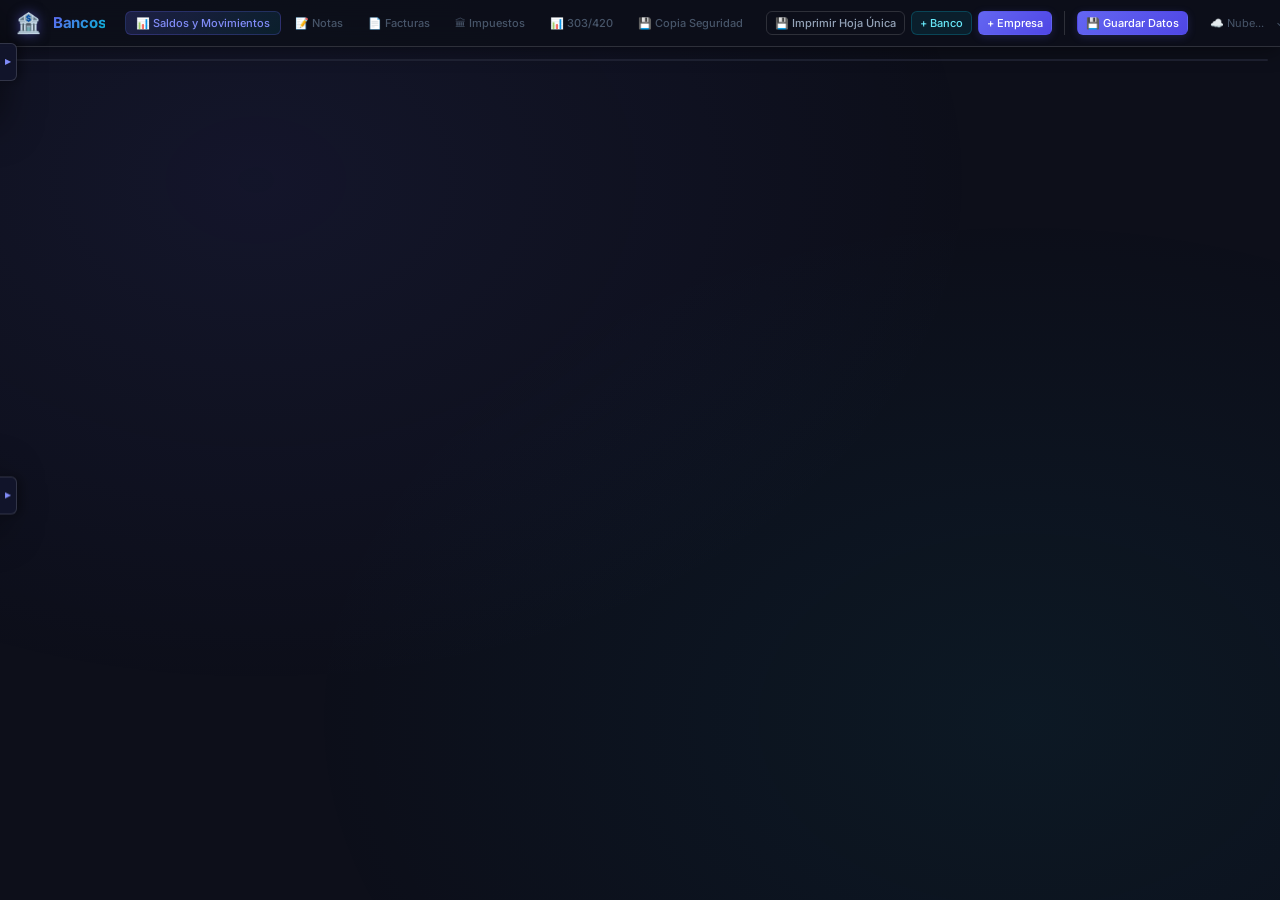
==== commit 8be87c1f: "Update index2.html" ====
--- a/index2.html
+++ b/index2.html
@@ -1,4 +1,4 @@
-<!DOCTYPE html>      
+<!DOCTYPE html>         
 <html lang="es">
 <head>
   <meta charset="UTF-8"/>
@@ -23,7 +23,7 @@
     html{scroll-behavior:smooth}
     body{font-family:'Inter',-apple-system,BlinkMacSystemFont,sans-serif;background:var(--bg-primary);color:var(--text-primary);min-height:100vh;font-size:13px;line-height:1.5;transition: background 0.3s;}
     body::before{content:'';position:fixed;top:0;left:0;right:0;bottom:0;background:radial-gradient(ellipse at 20% 20%,rgba(99,102,241,0.08) 0%,transparent 50%),radial-gradient(ellipse at 80% 80%,rgba(6,182,212,0.06) 0%,transparent 50%);pointer-events:none;z-index:0}
-    
+  
     /* CABECERO COMPACTO INTEGRADO */
     .app-header {
       position: sticky;
@@ -68,6 +68,21 @@
       flex-shrink: 0;
     }
 
+    .pending-badge {
+      display: inline-flex;
+      align-items: center;
+      justify-content: center;
+      width: 15px;
+      height: 15px;
+      background-color: #2563eb;
+      color: #ffffff;
+      border-radius: 50%;
+      font-size: 9px;
+      font-weight: 700;
+      line-height: 1;
+      box-shadow: 0 1px 3px rgba(0,0,0,0.4);
+    }
+  
     /* VENTANA FLOTANTE DE CREDENCIALES */
     .floating-creds {
       position: fixed;
@@ -341,6 +356,12 @@
     .btn-del-mov:hover{background:rgba(239,68,68,0.12);color:#ef4444}
     .btn-add-mov{background:rgba(99,102,241,0.08);border:1px dashed rgba(99,102,241,0.25);color:var(--accent-light);cursor:pointer;font-size:9px;padding:4px 6px;border-radius:5px;transition:all var(--transition);font-family:inherit;width:100%;margin-top:6px}
     .btn-add-mov:hover{background:rgba(99,102,241,0.14);border-style:solid}
+    .movement-item{background:rgba(0,0,0,0.2);border:1px solid var(--border);border-radius:6px;padding:4px;transition:all var(--transition)}
+    .movement-item.dragging{opacity:0.35;border:1px dashed var(--accent)}
+    .movement-item.drag-over{border-top:2px solid var(--accent-light)}
+    .mov-drag-handle{cursor:grab;color:var(--text-muted);font-size:10px;user-select:none;display:inline-flex;align-items:center;padding:0 2px;line-height:1}
+    .mov-drag-handle:active{cursor:grabbing}
+    .mov-drag-handle:hover{color:var(--accent-light)}
 
     /* TABLAS TRADICIONALES */
     .data-table{width:100%;border-collapse:collapse;font-size:11px; table-layout: auto}
@@ -875,7 +896,7 @@
         border-right: 2px solid #2d3748 !important;
     }
 
-/* Columnas AÑO 390 (Columnas 10 y 11) */
+/* Columnas AÑO 390 (Columnas 10 y 11 por defecto) */
     .excel-table td:nth-child(10), .excel-table td:nth-child(11) {
         background: #202430 !important;
         color: #fde047 !important;
@@ -883,47 +904,6 @@
     .excel-table th:nth-child(10), .excel-table th:nth-child(11) {
         background: #1c1f2b !important;
         color: #fde047 !important;
-    }
-
-    /* Excepción de totales especiales */
-    tr:has(td[id*="b_tot_final"]) td.row-label,
-    tr:has(td[id*="b_tot_gfinal"]) td.row-label,
-    tr:has(td[id*="r_btot_final"]) td.row-label,
-    tr:has(td[id*="b_tot_final"]) td:nth-child(10), tr:has(td[id*="b_tot_final"]) td:nth-child(11),
-    tr:has(td[id*="b_tot_gfinal"]) td:nth-child(10), tr:has(td[id*="b_tot_gfinal"]) td:nth-child(11),
-    tr:has(td[id*="r_btot_final"]) td:nth-child(10), tr:has(td[id*="r_btot_final"]) td:nth-child(11) {
-        background-color: #5c3a21 !important;
-    }
-
-    /* REFUERZO VISUAL PARA CASILLAS DE INTRODUCCIÓN DE DATOS */
-    .bg-emitidas .cell-input {
-        background-color: rgba(30, 58, 138, 0.35) !important;
-        border: 1px dashed rgba(99, 102, 241, 0.35) !important;
-        color: #e2e8f0 !important;
-        border-radius: 4px;
-        padding: 3px 5px !important;
-        transition: all 0.15s ease;
-    }
-    .bg-emitidas .cell-input:focus {
-        background-color: rgba(30, 58, 138, 0.65) !important;
-        border: 1px solid #6366f1 !important;
-        box-shadow: 0 0 5px rgba(99, 102, 241, 0.4);
-        outline: none;
-    }
-
-    .bg-recibidas .cell-input {
-        background-color: rgba(120, 53, 15, 0.28) !important;
-        border: 1px dashed rgba(245, 158, 11, 0.35) !important;
-        color: #e2e8f0 !important;
-        border-radius: 4px;
-        padding: 3px 5px !important;
-        transition: all 0.15s ease;
-    }
-    .bg-recibidas .cell-input:focus {
-        background-color: rgba(120, 53, 15, 0.55) !important;
-        border: 1px solid #f59e0b !important;
-        box-shadow: 0 0 5px rgba(245, 158, 11, 0.4);
-        outline: none;
     }
 
     /* ==========================================================================
@@ -940,11 +920,7 @@
     tr:has(td[id*="b_tot_1"]) td,
     tr:has(td[id*="b_tot_2"]) td,
     tr:has(td[id*="igic-b_tot-"]) td,
-    tr:has(td[id*="igic-b_tot_final-"]) td,
-    tr:has(td[id*="b_tot_1"]) .cell-calc,
-    tr:has(td[id*="b_tot_2"]) .cell-calc,
-    tr:has(td[id*="igic-b_tot-"]) .cell-calc,
-    tr:has(td[id*="igic-b_tot_final-"]) .cell-calc {
+    tr:has(td[id*="igic-b_tot_final-"]) td {
         color: #94a3b8 !important; /* Letra Gris */
         font-weight: bold !important;
         background-color: #1a365d !important;
@@ -964,13 +940,10 @@
     }
     tr:has(td[id*="iva-b_tot_final"]) td,
     tr:has(td[id*="igic-b_tot_gfinal"]) td,
-    tr:has(td[id*="c_total"]) td,
-    tr:has(td[id*="iva-b_tot_final"]) .cell-calc,
-    tr:has(td[id*="igic-b_tot_gfinal"]) .cell-calc,
-    tr:has(td[id*="c_total"]) .cell-calc {
+    tr:has(td[id*="c_total"]) td {
         color: #fde047 !important; /* Letra Amarilla */
+        background-color: #1a365d !important;
         font-weight: bold !important;
-        background-color: #1a365d !important;
     }
     tr:has(td[id*="iva-b_tot_final"]) td.row-label,
     tr:has(td[id*="igic-b_tot_gfinal"]) td.row-label,
@@ -982,8 +955,7 @@
     tr:has(td[id*="r_btot"]) {
         background-color: #5c3a21 !important;
     }
-    tr:has(td[id*="r_btot"]) td,
-    tr:has(td[id*="r_btot"]) .cell-calc {
+    tr:has(td[id*="r_btot"]) td {
         color: #94a3b8 !important; /* Letra Gris */
         font-weight: bold !important;
         background-color: #5c3a21 !important;
@@ -998,9 +970,7 @@
         background-color: #5c3a21 !important;
     }
     tr:has(td[id*="r_btot_final"]) td,
-    tr:has(td[id*="r_ctot"]) td,
-    tr:has(td[id*="r_btot_final"]) .cell-calc,
-    tr:has(td[id*="r_ctot"]) .cell-calc {
+    tr:has(td[id*="r_ctot"]) td {
         color: #fde047 !important; /* Letra Amarilla */
         font-weight: bold !important;
         background-color: #5c3a21 !important;
@@ -1008,6 +978,40 @@
     tr:has(td[id*="r_btot_final"]) td.row-label,
     tr:has(td[id*="r_ctot"]) td.row-label {
         background-color: #442a18 !important;
+    }
+
+    /* ==========================================================================
+       FORZADO DE ESPECIFICIDAD PARA COLUMNAS 10 Y 11 EN FILAS ESPECIALES
+       ========================================================================== */
+
+    /* Emitidas Sub-totales (Fuerzan Fondo Azul) */
+    .excel-table tr:has(td[id*="b_tot_1"]) td:nth-child(10), .excel-table tr:has(td[id*="b_tot_1"]) td:nth-child(11),
+    .excel-table tr:has(td[id*="b_tot_2"]) td:nth-child(10), .excel-table tr:has(td[id*="b_tot_2"]) td:nth-child(11),
+    .excel-table tr:has(td[id*="igic-b_tot-"]) td:nth-child(10), .excel-table tr:has(td[id*="igic-b_tot-"]) td:nth-child(11),
+    .excel-table tr:has(td[id*="igic-b_tot_final-"]) td:nth-child(10), .excel-table tr:has(td[id*="igic-b_tot_final-"]) td:nth-child(11) {
+        background-color: #1a365d !important;
+        color: #94a3b8 !important;
+    }
+
+    /* Emitidas Grandes Totales (Fuerzan Fondo Azul) */
+    .excel-table tr:has(td[id*="iva-b_tot_final"]) td:nth-child(10), .excel-table tr:has(td[id*="iva-b_tot_final"]) td:nth-child(11),
+    .excel-table tr:has(td[id*="igic-b_tot_gfinal"]) td:nth-child(10), .excel-table tr:has(td[id*="igic-b_tot_gfinal"]) td:nth-child(11),
+    .excel-table tr:has(td[id*="c_total"]) td:nth-child(10), .excel-table tr:has(td[id*="c_total"]) td:nth-child(11) {
+        background-color: #1a365d !important;
+        color: #fde047 !important; 
+    }
+
+    /* Recibidas Sub-totales (Fuerzan Fondo Marrón) */
+    .excel-table tr:has(td[id*="r_btot"]) td:nth-child(10), .excel-table tr:has(td[id*="r_btot"]) td:nth-child(11) {
+        background-color: #5c3a21 !important;
+        color: #94a3b8 !important;
+    }
+
+    /* Recibidas Grandes Totales (Fuerzan Fondo Marrón) */
+    .excel-table tr:has(td[id*="r_btot_final"]) td:nth-child(10), .excel-table tr:has(td[id*="r_btot_final"]) td:nth-child(11),
+    .excel-table tr:has(td[id*="r_ctot"]) td:nth-child(10), .excel-table tr:has(td[id*="r_ctot"]) td:nth-child(11) {
+        background-color: #5c3a21 !important;
+        color: #fde047 !important;
     }
 
     /* 2.5. FILA DE RESULTADO DE LIQUIDACIÓN INCREMENTADA */
@@ -1036,6 +1040,40 @@
     transition: all var(--transition);
     width: 100%;
 }  
+  /* CELDA ACTUALIZADA HOY (COLOR OPACO/ATENUADO) */
+    .balance-cell.cell-updated-today {
+      opacity: 0.45;
+      transition: opacity var(--transition);
+    }
+    .balance-cell.cell-updated-today:hover {
+      opacity: 0.95;
+    }
+
+  /* TRIMESTRE BLOQUEADO Y CANDADO EN MODELO 303/420 */
+    .quarter-locked-cell {
+      opacity: 0.40 !important;
+    }
+    .quarter-locked-cell input {
+      pointer-events: none !important;
+      user-select: none !important;
+      cursor: not-allowed !important;
+    }
+    .btn-quarter-lock {
+      background: transparent;
+      border: none;
+      cursor: pointer;
+      font-size: 12px;
+      line-height: 1;
+      margin-left: 5px;
+      vertical-align: middle;
+      transition: transform 0.15s ease;
+    }
+    .btn-quarter-lock:hover {
+      transform: scale(1.2);
+    }
+    .tab-btn * {
+  pointer-events: none;
+   }
   </style>
 </head>
 <body>
@@ -1079,10 +1117,12 @@
  <nav class="tab-nav-inline">
       <div class="nav-buttons-container">
         <button class="tab-btn active" data-section="balances">&#x1F4CA; <span class="tab-btn-text">Saldos y Movimientos</span></button>
-        <button class="tab-btn" data-section="invoices">&#x1F4C4; <span class="tab-btn-text">Facturas</span></button>
-        <button class="tab-btn" data-section="taxes">&#x1F3DB; <span class="tab-btn-text">Impuestos</span></button>
+        <button class="tab-btn" data-section="notes">&#x1F4DD; <span class="tab-btn-text">Notas</span></button>
+          <button class="tab-btn" data-section="invoices">&#x1F4C4; <span class="tab-btn-text">Facturas</span></button>
+          <button class="tab-btn" data-section="taxes">&#x1F3DB; <span class="tab-btn-text">Impuestos</span></button>
         <button class="tab-btn" data-section="tax-template">📊 <span class="tab-btn-text">303/420</span></button>
-        <button class="tab-btn" data-section="notes">&#x1F4DD; <span class="tab-btn-text">Notas</span></button>
+        
+        
         <button class="tab-btn" data-section="backup">&#x1F4BE; <span class="tab-btn-text">Copia Seguridad</span></button>
       </div>
     </nav>  
@@ -1539,18 +1579,18 @@
 async function saveToGDrive() {
   if (localStorage.getItem('gdrive_sync_enabled') !== 'true') return;
 
-  const tieneSaldos = Object.keys(data.balances).length > 0;
-  const tieneMovimientos = Object.keys(data.movements).length > 0;
+  // Comprobar si los datos actuales son solo los valores por defecto vacíos
+  const tieneSaldos = data.balances && Object.keys(data.balances).length > 0;
+  const tieneMovimientos = data.movements && Object.keys(data.movements).length > 0;
   const tieneNotas = data.notes && data.notes.trim().length > 0;
 
   if (!tieneSaldos && !tieneMovimientos && !tieneNotas) {
-      console.warn("Sincronización abortada: Los datos locales están vacíos.");
+      console.warn("Sincronización abortada: los datos locales están vacíos para proteger la copia remota.");
       return;
   }
 
   if (!gapi.client || gapi.client.getToken() === null) {
-    console.log("🔑 No hay token. Pidiendo uno nuevo automáticamente...");
-    tokenClient.requestAccessToken({ prompt: '' });
+    console.log("No hay token activo para Google Drive.");
     return; 
   }
 
@@ -1559,12 +1599,12 @@
   const indicator = document.getElementById('save-indicator');
 
   try {
-   const listResponse = await gapi.client.drive.files.list({
+    const listResponse = await gapi.client.drive.files.list({
       q: `name = '${fileName}' and trashed = false`,
       fields: 'files(id)',
     });
     
-    const file = listResponse.result.files[0];
+    const file = listResponse.result.files && listResponse.result.files[0];
     const fileId = file ? file.id : null;
 
     const boundary = 'foo_bar_baz';
@@ -1592,7 +1632,7 @@
       headers: { 'Content-Type': `multipart/related; boundary=${boundary}` }
     });
 
-    console.log("✅ Sincronizado en Google Drive");
+    console.log("Sincronizado en Google Drive con éxito.");
     updateCloudStatus(true);
     
     if (indicator) {
@@ -1604,15 +1644,13 @@
       }, 2500);
     }
   } catch (err) {
-    console.error("❌ Error en subida:", err);
+    console.error("Error al subir a Drive:", err);
     if (err.status === 401) {
-      console.log("Token caducado. Limpiando...");
       gapi.client.setToken(null);
       updateCloudStatus(false);
     }
   }
 }
-
   
 window.ejecutarConexionGoogle = function(proximoPaso, esSilencioso = false) {
   if (!tokenClient) return;
@@ -1675,26 +1713,76 @@
 async function restoreFromGDrive() {
   window.ejecutarConexionGoogle(async () => {
     try {
-      const response = await gapi.client.drive.files.list({
+      const token = (gapi.client && gapi.client.getToken() && gapi.client.getToken().access_token) 
+                    || localStorage.getItem('gdrive_token');
+                    
+      if (!token) {
+        alert("No se encontró autorización de Google. Por favor, pulsa 'Conectar cuenta'.");
+        return;
+      }
+
+      const listResponse = await gapi.client.drive.files.list({
         q: "name = 'DATOSBANCARIOS_CLOUD.json' and trashed = false",
         fields: 'files(id, name)',
       });
 
-      const file = response.result.files[0];
-      if (!file) { alert("No se encontró copia en la nube."); return; }
-
-      const fileData = await gapi.client.drive.files.get({ fileId: file.id, alt: 'media' });
-      if (fileData.result) {
-        data = fileData.result;
+      const file = listResponse.result.files && listResponse.result.files[0];
+      if (!file) {
+        alert("No se encontró 'DATOSBANCARIOS_CLOUD.json' en tu Google Drive.");
+        return;
+      }
+
+      // Descarga directa limpia que no pasa por gapi.client.drive (evita 'l is not defined')
+      const res = await fetch(`https://www.googleapis.com/drive/v3/files/${file.id}?alt=media`, {
+        method: 'GET',
+        headers: { 'Authorization': `Bearer ${token}` }
+      });
+
+      if (!res.ok) throw new Error(`HTTP error ${res.status}`);
+
+      const backupParsed = await res.json();
+      if (backupParsed && typeof backupParsed === 'object') {
+        data = backupParsed;
+        
+        // Estructuras de compatibilidad por seguridad
+        if (!data.taxCalcExcel) data.taxCalcExcel = {};
+        if (data.notes === undefined) data.notes = '';
+        if (!data.disabledCells) data.disabledCells = {};
+        if (!data.collapsedBanks) data.collapsedBanks = {};
+        if (!data.collapsedCompanies) data.collapsedCompanies = {};
+
         localStorage.setItem(STORAGE_KEY, JSON.stringify(data));
+        localStorage.setItem('gdrive_sync_enabled', 'true');
+        gdriveEnabled = true;
+        updateCloudStatus(true);
+
+        // Repintar la aplicación completa
         renderAll();
-        alert("¡Datos restaurados con éxito!");
+
+        // Refrescar campo visual de notas y su contador
+        const notesEl = document.getElementById('notes-area');
+        if (notesEl) {
+          notesEl.value = data.notes || '';
+          updateNotesCount();
+        }
+
+        // Refrescar el selector y cálculo del modelo 303/420
+        if (data.companies && data.companies.length > 0) {
+          activeTaxCompany = data.companies[0];
+        }
+        if (typeof renderTaxTemplate === 'function') {
+          renderTaxTemplate();
+        }
+
+        alert("¡Datos restaurados con éxito desde Google Drive!");
       }
     } catch (err) {
       console.error("Error al restaurar:", err);
+      alert("Hubo un problema al restaurar la copia: " + (err.message || err));
     }
   }, false);
 }
+  
 let gdriveTimer;
 function debouncedGDriveSave() {
   clearTimeout(gdriveTimer);
@@ -1703,10 +1791,17 @@
   }, 5000); // Solo guarda en la nube si no hay cambios durante 5 MINUTOS
 }
 
-const originalSaveData = saveData;
-saveData = function() {
-    originalSaveData(); // Sigue guardando en local
-    debouncedGDriveSave(); // Intenta sincronizar en la nube
+function saveData() {
+  try {
+    localStorage.setItem(STORAGE_KEY, JSON.stringify(data));
+    showSaved(true);
+    
+    if (gdriveEnabled) {
+      debouncedGDriveSave(); 
+    }
+  } catch(e) {
+    console.error("Error local:", e);
+  }
 }
 
 window.onload = () => {
@@ -2665,14 +2760,14 @@
   
   // Construcción dinámica de columnas según estado de contracción de empresas y de la primera columna de bancos
   let bankColWidth = data.collapsedBankColumn ? '35px' : '240px';
- let colSpecs = [bankColWidth];
-data.companies.forEach((_, ci) => {
-  if (data.collapsedCompanies[ci] === true) {
-    colSpecs.push('85px'); // Ancho incrementado aquí también
-  } else {
-    colSpecs.push('minmax(170px,1fr)');
-  }
-});
+  let colSpecs = [bankColWidth];
+  data.companies.forEach((_, ci) => {
+    if (data.collapsedCompanies[ci] === true) {
+      colSpecs.push('85px');
+    } else {
+      colSpecs.push('minmax(170px,1fr)');
+    }
+  });
   g.style.gridTemplateColumns = colSpecs.join(' ');
   
   let html = '';
@@ -2685,9 +2780,8 @@
     'rgba(131, 24, 67, 0.15)', 'rgba(20, 83, 45, 0.15)', 'rgba(112, 26, 117, 0.15)', 'rgba(59, 7, 100, 0.15)'
   ];
 
-  // Evaluar estado de las columnas para calcular el botón unificado (+) / (-)
   const anyColExpanded = data.companies.some((_, ci) => !data.collapsedCompanies[ci]);
-  const toggleColsSymbol = anyColExpanded ? '&#x2212;' : '&#xFF0B;'; // Signo de menos (−) vs Signo de más (＋)
+  const toggleColsSymbol = anyColExpanded ? '&#x2212;' : '&#xFF0B;';
   const toggleColsTitle = anyColExpanded ? 'Contraer todas las columnas' : 'Expandir todas las columnas';
 
   if (data.collapsedBankColumn) {
@@ -2696,7 +2790,7 @@
       + '<button class="action-btn-fold btn-toggle-all-cols" title="' + toggleColsTitle + '" style="font-weight: bold; font-size: 10px;">' + toggleColsSymbol + '</button>'
       + '<button class="action-btn-fold btn-undo" title="Deshacer último cambio" style="color: var(--amber); font-weight: bold;">&#x21B6;</button>'
       + '</div>';
-} else {
+  } else {
     html += '<div class="grid-cell header-corner" style="background-color: #0d0f1a; border-bottom: 2px solid rgba(255,255,255,0.2); border-right: 2px solid rgba(255,255,255,0.2); display: flex; justify-content: space-between; align-items: center; padding: 4px 6px !important;">'
       + '<div class="nav-controls">'
       + '<button class="nav-btn" onclick="navScroll(\'left\')" title="Izquierda">&#x25C0;</button>'
@@ -2722,8 +2816,8 @@
         + '<span style="font-size: 11px; writing-mode: vertical-rl; transform: rotate(180deg); color: #fff; font-weight: 700; letter-spacing: 0.5px;">'+esc(c)+'</span>'
         + '<div style="font-size: 8px; margin-top: 6px; display: flex; flex-direction: column; align-items: center; gap: 2px; color: rgba(255,255,255,0.85); width: 100%; text-align: center; overflow: hidden; pointer-events: none;">'
         + '  <div id="col-total-act-collapsed-'+ci+'" style="max-width: 70px; text-overflow: ellipsis; overflow: hidden; white-space: nowrap; font-weight: 700;">0</div>'
-+ '  <div id="col-total-con-collapsed-'+ci+'" style="color: var(--emerald); max-width: 70px; text-overflow: ellipsis; overflow: hidden; white-space: nowrap; font-weight: 700;">0</div>'
-       + '</div>'
+        + '  <div id="col-total-con-collapsed-'+ci+'" style="color: var(--emerald); max-width: 70px; text-overflow: ellipsis; overflow: hidden; white-space: nowrap; font-weight: 700;">0</div>'
+        + '</div>'
         + '</div>';
     } else {
       html += '<div class="grid-cell header-company" style="background-color: '+companyColors[ci % companyColors.length]+'; border-bottom: 2px solid rgba(255,255,255,0.2);"><div class="header-editable-wrapper">'
@@ -2791,10 +2885,10 @@
       
       const movs = data.movements[key] || [];
       let movItems = movs.map((m,mi) =>
-        '<div class="movement-item'+(m.conciliado?' mov-conciliado':'')+'" data-mi="'+mi+'">'
+        '<div class="movement-item'+(m.conciliado?' mov-conciliado':'')+'" draggable="true" data-bi="'+bi+'" data-ci="'+ci+'" data-mi="'+mi+'">'
         + '<div class="mov-row1">'
-        + '<input type="text" class="mov-importe fmt-num" data-bi="'+bi+'" data-ci="'+ci+'" data-mi="'+mi+'" data-field="importe" value="'+esc(formatCurrency(m.importe))+'" placeholder="Importe"/>'
-        + '<label class="mov-check-label" title="Conciliado">'
+        + '<span class="mov-drag-handle" title="Arrastrar para reordenar">&#x2630;</span>'
+        + '<input type="text" class="mov-importe fmt-num" data-bi="'+bi+'" data-ci="'+ci+'" data-mi="'+mi+'" data-field="importe" value="'+esc(formatCurrency(m.importe))+'" placeholder="Importe"/>'        + '<label class="mov-check-label" title="Conciliado">'
         + '<input type="checkbox" class="mov-conciliado-check" data-bi="'+bi+'" data-ci="'+ci+'" data-mi="'+mi+'"'+(m.conciliado?' checked':'')+'/>'
         + '<span class="check-text">Conc.</span></label>'
         + '<button class="btn-del-mov" data-bi="'+bi+'" data-ci="'+ci+'" data-mi="'+mi+'" title="Eliminar">\u2715</button>'
@@ -2803,11 +2897,6 @@
         + '</div></div>'
       ).join('');
 
-let cellClasses = 'grid-cell balance-cell';
-      if (isDisabled) cellClasses += ' cell-disabled';
-      if (isColCollapsed) cellClasses += ' company-collapsed-cell'; 
-      if (isRowCollapsed) cellClasses += ' row-collapsed-cell';
-
       // 1. Valores básicos
       const fActual = hasActual ? (formatCurrency(bal.saldoActual) || '0,00') : '\u2014';
       const fConciliado = concText;
@@ -2816,22 +2905,25 @@
 
       // 2. Lógica de Fecha UNIFICADA
       const uDate = (data.lastUpdateDates && data.lastUpdateDates[key]) || '';
-      let dateHtmlLabel = ''; // Para el título "Saldo Punteado"
-      let dateRowMin = '';    // Para la casilla minimizada
-      
+      let dateHtmlLabel = '';
+      let dateRowMin = '';
+      let isUpdatedToday = false;
+
       if (uDate) {
         const now = new Date();
         const today = String(now.getDate()).padStart(2, '0') + '-' + String(now.getMonth() + 1).padStart(2, '0');
-        const color = (uDate === today) ? 'var(--amber)' : 'var(--text-muted)';
+        isUpdatedToday = (uDate === today);
+        const color = isUpdatedToday ? 'var(--amber)' : 'var(--text-muted)';
         
-        // Título de la celda abierta (siempre gris)
         dateHtmlLabel = '<span style="font-size:8px; color:var(--text-muted); font-weight:normal; margin-left:4px;">' + uDate + '</span>';
-        
-        // Nueva fila para la celda minimizada (Color dinámico: amarillo o gris)
         dateRowMin = '<div class="sum-row" style="justify-content:center; margin-top:2px;">' +
                      '<span style="color:' + color + '; font-size:8px; font-weight:600;">(' + uDate + ')</span>' +
                      '</div>';
-      }
+      }// Contar apuntes pendientes de conciliar
+      const pendingCount = movs.filter(m => !m.conciliado).length;
+      const pendingBadgeHtml = pendingCount > 0 
+        ? '<div class="sum-row" style="justify-content:center; margin-top:3px;"><span class="pending-badge" title="' + pendingCount + ' apunte(s) pendiente(s)">' + pendingCount + '</span></div>' 
+        : '';
 
       // 3. Construcción del resumen (Vista minimizada)
       let summaryHTML = '<div class="collapsed-summary">'
@@ -2841,9 +2933,16 @@
         summaryHTML += '<div class="sum-row" title="Saldo Conciliado"><span class="sum-lbl con ' + concClass + '">C:</span><span class="sum-val ' + concClass + '">' + esc(fConciliado) + '</span></div>';
       }
       
-      summaryHTML += dateRowMin + '</div>';
-
-     // Calcular diferencia entre saldo punteado y saldo actual
+      summaryHTML += dateRowMin + pendingBadgeHtml + '</div>';
+
+      // 4. Clases CSS (Atenuación si está revisada hoy)
+      let cellClasses = 'grid-cell balance-cell';
+      if (isDisabled) cellClasses += ' cell-disabled';
+      if (isColCollapsed) cellClasses += ' company-collapsed-cell'; 
+      if (isRowCollapsed) cellClasses += ' row-collapsed-cell';
+      if (isUpdatedToday && !isDisabled && !isColCollapsed && !isRowCollapsed) cellClasses += ' cell-updated-today';
+
+      // Calcular diferencia entre saldo punteado y saldo actual
       const pNum = parseFloat(bal.saldoPunteado) || 0;
       const aNum = parseFloat(bal.saldoActual) || 0;
       const diffVal = pNum - aNum;
@@ -2886,7 +2985,6 @@
   g.innerHTML = html;
   updateAllTotals();
 }
-
 // ─── RENDERIZADO FACTURAS ──────────────────────────────────
 function renderInvoices() {
   document.getElementById('invoices-body').innerHTML = data.invoices.map((inv,i) => {
@@ -2967,14 +3065,32 @@
 }
 
 function renderAll() {
+  // 1. Renderizar tablas base
   renderBalances();
   renderInvoices();
   renderTaxes();
+
+  // 2. Restaurar y sincronizar las NOTAS
+  const notesEl = document.getElementById('notes-area');
+  if (notesEl) {
+    notesEl.value = data.notes || '';
+    updateNotesCount();
+  }
+
+  // 3. Restaurar y sincronizar el MODELO 303/420
+  if (data.companies && data.companies.length > 0) {
+    if (!activeTaxCompany || !data.companies.includes(activeTaxCompany)) {
+      activeTaxCompany = data.companies[0];
+    }
+  }
+  
   if (typeof renderTaxTemplate === 'function') {
-    renderTaxTemplate();
-  }
-  renderCredentials();
-}  
+    try {
+      renderTaxTemplate();
+    } catch (e) {
+      console.error("Error al renderizar 303/420:", e);
+    }
+  } 
 
 function isCredsAuthorized() {
   const authTime = localStorage.getItem('creds_authorized_time');
@@ -3195,39 +3311,38 @@
 });
 
   // Lógica unificada para el cambio de sección
-  function switchSection(targetSec) {
-    // Sincronizar clases activas en los botones de escritorio
-    document.querySelectorAll('.tab-btn').forEach(btn => {
-      btn.classList.toggle('active', btn.dataset.section === targetSec);
-    });
-
-    // Sincronizar el valor seleccionado en el menú desplegable móvil
-    const selectEl = document.getElementById('header-section-select');
-    if (selectEl) {
-      selectEl.value = targetSec;
-    }
-
-    // Activar sección visible en pantalla
-    document.querySelectorAll('.section').forEach(s => s.classList.remove('active'));
-    const targetSectionEl = document.getElementById('section-' + targetSec);
-    if (targetSectionEl) {
-      targetSectionEl.classList.add('active');
-    }
-
-    // Conmutar botones dinámicos y contextuales en el cabecero
-    document.querySelectorAll('.dynamic-actions').forEach(el => el.classList.add('hidden'));
-    const activeActions = document.getElementById('actions-' + targetSec);
-    if (activeActions) {
-      activeActions.classList.remove('hidden');
-    }
-  }
+function switchSection(targetSec) {
+  if (!targetSec) return;
+
+  // Actualizar botones activos
+  document.querySelectorAll('.tab-btn').forEach(btn => {
+    btn.classList.toggle('active', btn.dataset.section === targetSec);
+  });
+
+  // Mostrar la sección correspondiente
+  document.querySelectorAll('.section').forEach(s => s.classList.remove('active'));
+  const targetSectionEl = document.getElementById('section-' + targetSec);
+  if (targetSectionEl) {
+    targetSectionEl.classList.add('active');
+  }
+
+  // Conmutar botones de acción de cabecera
+  document.querySelectorAll('.dynamic-actions').forEach(el => el.classList.add('hidden'));
+  const activeActions = document.getElementById('actions-' + targetSec);
+  if (activeActions) {
+    activeActions.classList.remove('hidden');
+  }
+}
 
   // Evento asignado a los botones tradicionales
-  document.querySelectorAll('.tab-btn').forEach(btn => {
-    btn.addEventListener('click', () => {
-      switchSection(btn.dataset.section);
-    });
-  });
+document.querySelectorAll('.tab-btn').forEach(btn => {
+  btn.addEventListener('click', (e) => {
+    const targetBtn = e.target.closest('.tab-btn');
+    if (targetBtn && targetBtn.dataset.section) {
+      switchSection(targetBtn.dataset.section);
+    }
+  });
+});
 
   // Evento asignado al nuevo selector desplegable
   const selectNav = document.getElementById('header-section-select');
@@ -3416,10 +3531,17 @@
       });
     }
 
-    if (e.target.classList.contains('btn-add-mov')) {
+if (e.target.classList.contains('btn-add-mov')) {
       const bi=+e.target.dataset.bi, ci=+e.target.dataset.ci, key=bi+'-'+ci;
       if (!data.movements[key]) data.movements[key]=[];
-      data.movements[key].push({importe:'',observacion:'',conciliado:false});
+      
+      // Obtener la fecha actual en formato DD-MM
+      const now = new Date();
+      const d = String(now.getDate()).padStart(2, '0');
+      const m = String(now.getMonth() + 1).padStart(2, '0');
+      const fechaActual = `${d}-${m}`;
+
+      data.movements[key].push({importe:'',observacion:fechaActual,conciliado:false});
       saveData(); renderBalances(); 
     }
     if (e.target.classList.contains('btn-del-mov')) {
@@ -3445,6 +3567,68 @@
       const bi=el.dataset.bi, ci=el.dataset.ci, key=bi+'-'+ci;
       data.disabledCells[key] = !el.checked;
       saveData(); 
+      renderBalances();
+    }
+  });
+
+  // ARRASTRAR Y REORDENAR MOVIMIENTOS PENDIENTES (DRAG & DROP)
+  let draggedMov = null;
+
+  document.getElementById('grid-balances').addEventListener('dragstart', e => {
+    const item = e.target.closest('.movement-item');
+    if (!item) return;
+    draggedMov = {
+      bi: +item.dataset.bi,
+      ci: +item.dataset.ci,
+      mi: +item.dataset.mi
+    };
+    item.classList.add('dragging');
+    e.dataTransfer.effectAllowed = 'move';
+    e.dataTransfer.setData('text/plain', JSON.stringify(draggedMov));
+  });
+
+  document.getElementById('grid-balances').addEventListener('dragover', e => {
+    const targetItem = e.target.closest('.movement-item');
+    if (!targetItem || !draggedMov) return;
+    
+    // Solo permitir reordenar dentro de la misma celda
+    if (+targetItem.dataset.bi === draggedMov.bi && +targetItem.dataset.ci === draggedMov.ci) {
+      e.preventDefault();
+      e.dataTransfer.dropEffect = 'move';
+      targetItem.classList.add('drag-over');
+    }
+  });
+
+  document.getElementById('grid-balances').addEventListener('dragleave', e => {
+    const targetItem = e.target.closest('.movement-item');
+    if (targetItem) targetItem.classList.remove('drag-over');
+  });
+
+  document.getElementById('grid-balances').addEventListener('dragend', e => {
+    document.querySelectorAll('.movement-item').forEach(el => {
+      el.classList.remove('dragging', 'drag-over');
+    });
+    draggedMov = null;
+  });
+
+  document.getElementById('grid-balances').addEventListener('drop', e => {
+    const targetItem = e.target.closest('.movement-item');
+    if (!targetItem || !draggedMov) return;
+    
+    const targetBi = +targetItem.dataset.bi;
+    const targetCi = +targetItem.dataset.ci;
+    const targetMi = +targetItem.dataset.mi;
+
+    if (targetBi === draggedMov.bi && targetCi === draggedMov.ci && targetMi !== draggedMov.mi) {
+      e.preventDefault();
+      pushUndo();
+      
+      const key = targetBi + '-' + targetCi;
+      const movs = data.movements[key];
+      const [movedItem] = movs.splice(draggedMov.mi, 1);
+      movs.splice(targetMi, 0, movedItem);
+      
+      saveData();
       renderBalances();
     }
   });
@@ -3693,21 +3877,49 @@
 }
 
 function updateNotesCount() {
-  const t=document.getElementById('notes-area').value;
-  document.getElementById('notes-charcount').textContent=t.length+' caracteres';
-  document.getElementById('notes-linecount').textContent=(t?t.split('\n').length:0)+' líneas';
+  try {
+    const notesEl = document.getElementById('notes-area');
+    if (!notesEl) return;
+    const txt = notesEl.value || '';
+    const charCountEl = document.getElementById('notes-charcount');
+    const lineCountEl = document.getElementById('notes-linecount');
+    
+    if (charCountEl) charCountEl.textContent = txt.length + ' caracteres';
+    if (lineCountEl) lineCountEl.textContent = (txt ? txt.split('\n').length : 0) + ' líneas';
+  } catch (err) {
+    console.warn("Aviso en updateNotesCount:", err);
+  }
 }
 
 // ─── INICIALIZACIÓN ───────────────────────────────────────
-document.addEventListener('DOMContentLoaded', ()=>{
-  loadData();
-  renderAll();
-  renderCredentials(); 
-  document.getElementById('notes-area').value = data.notes||'';
-  updateNotesCount();
-  setupEvents();
-}); 
-
+
+// SUSTITUYE POR ESTO:
+document.addEventListener('DOMContentLoaded', () => {
+  try {
+    loadData();
+  } catch (e) {
+    console.error("Error en loadData:", e);
+  }
+
+  // Activa los clics de las pestañas primero:
+  try {
+    setupEvents();
+  } catch (e) {
+    console.error("Error en setupEvents:", e);
+  }
+
+  // Renderiza los componentes:
+  try {
+    renderAll();
+    renderCredentials();
+    const notesEl = document.getElementById('notes-area');
+    if (notesEl) notesEl.value = data.notes || '';
+    updateNotesCount();
+  } catch (e) {
+    console.error("Error en renderAll:", e);
+  }
+});
+  
 // ====== MOTOR DE CÁLCULO E INICIALIZACIÓN COMPLETA DEL MODELO 303/420 ======
 // Variable de estado para controlar la empresa activa en la pestaña de impuestos
 let activeTaxCompany = '';
@@ -3722,21 +3934,36 @@
                 iva: { 
                     rates: { r1: 4, r2: 10, r3: 21, r4: 0, r5: 0 }, 
                     values: { 'prev-0': 24.98 },
-                    notes: ''
+                    notes: '',
+                    lockedQuarters: {}
                 },
                 igic: { 
                     rates: { r1: 0, r2: 3, r3: 7, r4: 13, r5: 0, r6: 0 }, 
                     values: {},
-                    notes: ''
+                    notes: '',
+                    lockedQuarters: {}
                 }
             };
         }
+        if (!data.taxCalcExcel[co].iva.lockedQuarters) data.taxCalcExcel[co].iva.lockedQuarters = {};
+        if (!data.taxCalcExcel[co].igic.lockedQuarters) data.taxCalcExcel[co].igic.lockedQuarters = {};
     });
 
     if (!activeTaxCompany && data.companies.length > 0) {
         activeTaxCompany = data.companies[0];
     }
 }
+
+window.toggleQuarterLock = (sec, t) => {
+    initTaxCalcData();
+    if (!data.taxCalcExcel[activeTaxCompany][sec].lockedQuarters) {
+        data.taxCalcExcel[activeTaxCompany][sec].lockedQuarters = {};
+    }
+    const current = !!data.taxCalcExcel[activeTaxCompany][sec].lockedQuarters[t];
+    data.taxCalcExcel[activeTaxCompany][sec].lockedQuarters[t] = !current;
+    saveData();
+    renderTaxTemplate();
+};
 
 window.changeActiveTaxCompany = (companyName) => {
     activeTaxCompany = companyName;
@@ -3768,23 +3995,18 @@
         { id: 'r4', label: 'Emitidas 0%', rate: 'r4', class: 'bg-emitidas', baseId: 'b_r4', cuotaId: 'c_r4' },
         { id: 'r5', label: 'Emitidas Especial', rate: 'r5', class: 'bg-emitidas', baseId: 'b_r5', cuotaId: 'c_r5' },
         { id: 'rect', label: 'Emitidas Rectificativas', class: 'bg-emitidas color-rect', baseId: 'b_rect', cuotaId: 'c_rect' },
-        // SUB-TOTAL Bases Emitidas 1
         { id: 'tot_1', label: 'Suma bases', isSum: true, class: 'row-sum-bases', baseId: 'b_tot_1', cuotaId: null },
         { id: 'intra', label: 'Adquisiciones Intracomunitarias', class: 'bg-emitidas', baseId: 'b_intra', cuotaId: 'c_intra' },
-        // SUB-TOTAL Bases Emitidas Total 2
         { id: 'tot_2', label: 'Suma bases total', isSum: true, class: 'row-sum-bases', baseId: 'b_tot_2', cuotaId: null },
         { id: 'invers', label: 'Inversión No sujetas Localización', class: 'bg-emitidas', baseId: 'b_invers', cuotaId: 'c_suj' },
         { id: 'zero', label: 'Emitidas al 0% (sin sujeto pasivo)', class: 'bg-emitidas', baseId: 'b_zero', cuotaId: null },
-        // TOTAL GENERAL EMITIDAS
         { id: 'tot_emit', label: 'TOTALES EMITIDAS ■■■■■■►', isSum: true, class: 'row-sum-cuotas', baseId: 'b_tot_final', cuotaId: 'c_total' },
         { id: 'sep1', isSpacer: true },
         { id: 'rec', label: 'Recibidas Corrientes', class: 'bg-recibidas', baseId: 'r_b28', cuotaId: 'r_c' },
         { id: 'rec_zero', label: 'Recibidas al 0%', class: 'bg-recibidas', baseId: 'r_b0', cuotaId: null },
-        // SUB-TOTAL Bases Recibidas
         { id: 'tot_rec_1', label: 'Suma bases recibidas', isSum: true, class: 'row-sum-bases', baseId: 'r_btot', cuotaId: null },
         { id: 'rec_rect', label: 'Recibidas Rectificativas', class: 'bg-recibidas color-rect', baseId: 'r_brect', cuotaId: 'r_crect' },
         { id: 'rec_intra', label: 'Recibidas Intracomunitarias', class: 'bg-recibidas', baseId: 'r_bintra', cuotaId: 'r_cintra' },
-        // TOTAL GENERAL RECIBIDAS
         { id: 'tot_rec', label: 'TOTALES RECIBIDAS ■■■■■■►', isSum: true, class: 'row-sum-cuotas', baseId: 'r_btot_final', cuotaId: 'r_ctot' }
     ];
 
@@ -3796,27 +4018,23 @@
         { id: 'ig_ex1', label: 'Emitidas Especial 1', rate: 'r5', class: 'bg-emitidas', baseId: 'b_ig_ex1', cuotaId: 'c_ig_ex1' },
         { id: 'ig_ex2', label: 'Emitidas Especial 2', rate: 'r6', class: 'bg-emitidas', baseId: 'b_ig_ex2', cuotaId: 'c_ig_ex2' },
         { id: 'rect', label: 'Emitidas Rectificativas', class: 'bg-emitidas color-rect', baseId: 'b_rect', cuotaId: 'c_rect' },
-        // SUB-TOTAL IGIC Bases Emitidas 1
         { id: 'tot_1', label: 'Suma bases', isSum: true, class: 'row-sum-bases', baseId: 'b_tot', cuotaId: null },
         { id: 'intra', label: 'Intracomunitarias', class: 'bg-emitidas', baseId: 'b_intra', cuotaId: 'c_intra' },
-        // SUB-TOTAL IGIC Bases Emitidas Total 2
         { id: 'tot_2', label: 'Suma bases total', isSum: true, class: 'row-sum-bases', baseId: 'b_tot_final', cuotaId: null },
         { id: 'invers', label: 'No sujetas reglas localizacion', class: 'bg-emitidas', baseId: 'b_invers', cuotaId: 'c_suj' },
         { id: 'zero', label: 'Emitidas al 0% (no sujeto pasivo)', class: 'bg-emitidas', baseId: 'b_zero', cuotaId: null },
-        // TOTAL GENERAL EMITIDAS IGIC
         { id: 'tot_emit', label: 'TOTALES EMITIDAS ■■■■■■►', isSum: true, class: 'row-sum-cuotas', baseId: 'b_tot_gfinal', cuotaId: 'c_total' },
         { id: 'sep1', isSpacer: true },
         { id: 'rec', label: 'Recibidas Corrientes', class: 'bg-recibidas', baseId: 'r_b28', cuotaId: 'r_c' },
         { id: 'rec_zero', label: 'Recibidas al 0%', class: 'bg-recibidas', baseId: 'r_b0', cuotaId: null },
-        // SUB-TOTAL IGIC Recibidas
         { id: 'tot_rec_1', label: 'Suma bases recibidas', isSum: true, class: 'row-sum-bases', baseId: 'r_btot', cuotaId: null },
         { id: 'rec_rect', label: 'Recibidas Rectificativas', class: 'bg-recibidas color-rect', baseId: 'r_brect', cuotaId: 'r_crect' },
         { id: 'rec_intra', label: 'Recibidas Intracomunitarias', class: 'bg-recibidas', baseId: 'r_bintra', cuotaId: 'r_cintra' },
-        // TOTAL GENERAL RECIBIDAS IGIC
         { id: 'tot_rec', label: 'TOTALES RECIBIDAS ■■■■■■►', isSum: true, class: 'row-sum-cuotas', baseId: 'r_btot_final', cuotaId: 'r_ctot' }
     ];
 
     function drawHorizontalGroupRows(rows, secId) {
+        const lockedMap = data.taxCalcExcel[activeTaxCompany][secId].lockedQuarters || {};
         return rows.map(r => {
             if (r.isSpacer) { 
                 return `<tr style="height:12px; background:rgba(0,0,0,0.45)"><td colspan="11"></td></tr>`; 
@@ -3824,42 +4042,54 @@
             
             let label = r.label;
             if (r.rate) {
-                label = `${r.label.split(' ')[0]} <input type="number" class="cell-rate" onchange="updateTaxRate('${secId}','${r.rate}',this.value)" value="${data.taxCalcExcel[secId].rates[r.rate]}">%`;
+                label = `${r.label.split(' ')[0]} <input type="number" class="cell-rate" onchange="updateTaxRate('${secId}','${r.rate}',this.value)" value="${data.taxCalcExcel[activeTaxCompany][secId].rates[r.rate]}">%`;
             }
 
             let tr = `<tr class="${r.class || ''}"><td class="row-label">${label}</td>`;
 
             for (let t = 0; t < 5; t++) {
-                // Estilo para destacar separación entre trimestres
+                const isLocked = t < 4 && !!lockedMap[t];
+                const lockClass = isLocked ? ' quarter-locked-cell' : '';
+                const readonlyAttr = isLocked ? ' readonly tabindex="-1"' : '';
                 const qBorder = (t < 4) ? 'border-right: 3px solid rgba(255, 255, 255, 0.22) !important;' : '';
 
                 // Celda de Base
                 if (!r.baseId) {
-                    tr += `<td style="background: rgba(0,0,0,0.3)"></td>`;
+                    tr += `<td class="${lockClass}" style="background: rgba(0,0,0,0.3)"></td>`;
                 } else if (t === 4 || r.isSum) {
-                    tr += `<td class="cell-calc ${t===4?'cell-total':''}" id="${secId}-${r.baseId}-${t}">0,00</td>`;
+                    tr += `<td class="cell-calc ${t===4?'cell-total':''}${lockClass}" id="${secId}-${r.baseId}-${t}">0,00</td>`;
                 } else {
                     const val = data.taxCalcExcel[activeTaxCompany][secId].values[`${r.baseId}-${t}`];
                     const valStr = (val === 0 || val === '' || val === undefined || val === null) ? '' : formatCurrency(val);
                     const negStyle = (parseFloat(val) < 0) ? 'color: #ef4444 !important; font-weight: bold !important;' : '';
-                    tr += `<td><input type="text" class="cell-input fmt-num" data-section="${secId}" data-row="${r.baseId}" data-t="${t}" data-type="base" oninput="updateTaxVal('${secId}','${r.baseId}',${t},this.value)" value="${valStr}" style="${negStyle}"></td>`;
+                    tr += `<td class="${lockClass}"><input type="text" class="cell-input fmt-num" data-section="${secId}" data-row="${r.baseId}" data-t="${t}" data-type="base" oninput="updateTaxVal('${secId}','${r.baseId}',${t},this.value)" value="${valStr}" style="${negStyle}"${readonlyAttr}></td>`;
                 }
 
-                // Celda de Cuota (Lleva el borde grueso)
+                // Celda de Cuota
                 if (!r.cuotaId) {
-                    tr += `<td style="background: rgba(0,0,0,0.3); ${qBorder}"></td>`;
+                    tr += `<td class="${lockClass}" style="background: rgba(0,0,0,0.3); ${qBorder}"></td>`;
                 } else if (t === 4 || r.isSum) {
-                    tr += `<td class="cell-calc ${t===4?'cell-total':''}" id="${secId}-${r.cuotaId}-${t}" style="${qBorder}">0,00</td>`;
+                    tr += `<td class="cell-calc ${t===4?'cell-total':''}${lockClass}" id="${secId}-${r.cuotaId}-${t}" style="${qBorder}">0,00</td>`;
                 } else {
                     const val = data.taxCalcExcel[activeTaxCompany][secId].values[`${r.cuotaId}-${t}`];
                     const valStr = (val === 0 || val === '' || val === undefined || val === null) ? '' : formatCurrency(val);
                     const negStyle = (parseFloat(val) < 0) ? 'color: #ef4444 !important; font-weight: bold !important;' : '';
-                    tr += `<td style="${qBorder}"><input type="text" class="cell-input fmt-num" data-section="${secId}" data-row="${r.cuotaId}" data-t="${t}" data-type="cuota" oninput="updateTaxVal('${secId}','${r.cuotaId}',${t},this.value)" value="${valStr}" style="${negStyle}"></td>`;
+                    tr += `<td class="${lockClass}" style="${qBorder}"><input type="text" class="cell-input fmt-num" data-section="${secId}" data-row="${r.cuotaId}" data-t="${t}" data-type="cuota" oninput="updateTaxVal('${secId}','${r.cuotaId}',${t},this.value)" value="${valStr}" style="${negStyle}"${readonlyAttr}></td>`;
                 }
             }
             return tr + `</tr>`;
         }).join('');
     }
+
+    const ivaLocks = data.taxCalcExcel[activeTaxCompany].iva.lockedQuarters || {};
+    const igicLocks = data.taxCalcExcel[activeTaxCompany].igic.lockedQuarters || {};
+
+    const lockBtn = (sec, t) => {
+        const isLocked = !!(sec === 'iva' ? ivaLocks[t] : igicLocks[t]);
+        const icon = isLocked ? '🔒' : '🔓';
+        const title = isLocked ? 'Trimestre bloqueado (clic para desbloquear)' : 'Trimestre desbloqueado (clic para bloquear)';
+        return `<button type="button" class="btn-quarter-lock" title="${title}" onclick="toggleQuarterLock('${sec}', ${t})">${icon}</button>`;
+    };
 
     // 2. CONSTRUCCIÓN DE LA TABLA DE IVA
     let html = `<div class="excel-container">
@@ -3868,17 +4098,17 @@
             <tr class="row-header-iva"><th colspan="11">IVA EMPRESA: - ${activeTaxCompany}</th></tr>
             <tr>
                 <th rowspan="2" style="vertical-align: middle;">CONCEPTOS</th>
-                <th colspan="2" style="background: #1e3a8a !important; color: #ffffff !important; border-right: 3px solid rgba(255, 255, 255, 0.3) !important; font-weight: 700;">1T</th>
-                <th colspan="2" style="background: #14532d !important; color: #ffffff !important; border-right: 3px solid rgba(255, 255, 255, 0.3) !important; font-weight: 700;">2T</th>
-                <th colspan="2" style="background: #7c2d12 !important; color: #ffffff !important; border-right: 3px solid rgba(255, 255, 255, 0.3) !important; font-weight: 700;">3T</th>
-                <th colspan="2" style="background: #581c87 !important; color: #ffffff !important; border-right: 3px solid rgba(255, 255, 255, 0.3) !important; font-weight: 700;">4T</th>
+                <th colspan="2" style="background: #1e3a8a !important; color: #ffffff !important; border-right: 3px solid rgba(255, 255, 255, 0.3) !important; font-weight: 700;">1T ${lockBtn('iva', 0)}</th>
+                <th colspan="2" style="background: #14532d !important; color: #ffffff !important; border-right: 3px solid rgba(255, 255, 255, 0.3) !important; font-weight: 700;">2T ${lockBtn('iva', 1)}</th>
+                <th colspan="2" style="background: #7c2d12 !important; color: #ffffff !important; border-right: 3px solid rgba(255, 255, 255, 0.3) !important; font-weight: 700;">3T ${lockBtn('iva', 2)}</th>
+                <th colspan="2" style="background: #581c87 !important; color: #ffffff !important; border-right: 3px solid rgba(255, 255, 255, 0.3) !important; font-weight: 700;">4T ${lockBtn('iva', 3)}</th>
                 <th colspan="2" style="background: #1a202c !important; color: #fde047 !important; font-weight: 700;">AÑO 390</th>
             </tr>
             <tr>
-                <th>Base</th><th style="border-right: 3px solid rgba(255, 255, 255, 0.3) !important;">Cuota</th>
-                <th>Base</th><th style="border-right: 3px solid rgba(255, 255, 255, 0.3) !important;">Cuota</th>
-                <th>Base</th><th style="border-right: 3px solid rgba(255, 255, 255, 0.3) !important;">Cuota</th>
-                <th>Base</th><th style="border-right: 3px solid rgba(255, 255, 255, 0.3) !important;">Cuota</th>
+                <th class="${ivaLocks[0]?'quarter-locked-cell':''}">Base</th><th class="${ivaLocks[0]?'quarter-locked-cell':''}" style="border-right: 3px solid rgba(255, 255, 255, 0.3) !important;">Cuota</th>
+                <th class="${ivaLocks[1]?'quarter-locked-cell':''}">Base</th><th class="${ivaLocks[1]?'quarter-locked-cell':''}" style="border-right: 3px solid rgba(255, 255, 255, 0.3) !important;">Cuota</th>
+                <th class="${ivaLocks[2]?'quarter-locked-cell':''}">Base</th><th class="${ivaLocks[2]?'quarter-locked-cell':''}" style="border-right: 3px solid rgba(255, 255, 255, 0.3) !important;">Cuota</th>
+                <th class="${ivaLocks[3]?'quarter-locked-cell':''}">Base</th><th class="${ivaLocks[3]?'quarter-locked-cell':''}" style="border-right: 3px solid rgba(255, 255, 255, 0.3) !important;">Cuota</th>
                 <th>Base</th><th>Cuota</th>
             </tr>
         </thead>
@@ -3889,26 +4119,34 @@
     // Resultados Liquidación IVA
     html += `<tr class="row-resultado sticky-foot-3"><td>LIQUIDACIÓN IVA ■■■■■■►</td>`;
     for(let t=0; t<5; t++) {
+        const isLocked = t < 4 && !!ivaLocks[t];
+        const lockClass = isLocked ? ' quarter-locked-cell' : '';
         const qBorder = (t < 4) ? 'border-right: 3px solid rgba(255, 255, 255, 0.3) !important;' : '';
-        html += `<td colspan="2" style="position:relative; padding-right:18px; text-align: right !important; ${qBorder}">
+        html += `<td colspan="2" class="${lockClass}" style="position:relative; padding-right:18px; text-align: right !important; ${qBorder}">
             <span id="iva-res-final-${t}" style="font-weight: 800;">0,00</span>
             <button type="button" class="action-btn-mini" style="position:absolute; right:2px; top:50%; transform:translateY(-50%); font-size:7px; width:12px; height:12px; padding:0; display:inline-flex; align-items:center; justify-content:center; line-height:1;" title="Exportar a Liquidaciones" onclick="exportResultToTaxes('iva', ${t})">📤</button>
         </td>`;
     }
     html += `</tr>`;
     
-    // Compensar e Infrasujeto
+    // Compensar e Infrasujeto IVA
     html += `<tr class="row-not-subject sticky-foot-2"><td>AÑO ANTERIOR / COMPENSAR</td>`;
     for(let t=0; t<4; t++) {
+        const isLocked = !!ivaLocks[t];
+        const lockClass = isLocked ? ' quarter-locked-cell' : '';
+        const readonlyAttr = isLocked ? ' readonly tabindex="-1"' : '';
         const val = data.taxCalcExcel[activeTaxCompany].iva.values[`prev-${t}`] || 0;
-        html += `<td colspan="2" style="border-right: 3px solid rgba(255, 255, 255, 0.3) !important;"><input type="text" class="cell-input fmt-num" data-section="iva" data-row="prev" data-t="${t}" oninput="updateTaxMeta('iva','prev',${t},this.value)" value="${formatCurrency(val)}"></td>`;
+        html += `<td colspan="2" class="${lockClass}" style="border-right: 3px solid rgba(255, 255, 255, 0.3) !important;"><input type="text" class="cell-input fmt-num" data-section="iva" data-row="prev" data-t="${t}" oninput="updateTaxMeta('iva','prev',${t},this.value)" value="${formatCurrency(val)}"${readonlyAttr}></td>`;
     }
     html += `<td colspan="2" class="cell-total" id="iva-prev-4" style="text-align: right !important;">0,00</td></tr>`;
     
     html += `<tr class="row-not-subject sticky-foot-1"><td>OPERACIÓN NO SUJETAS (Casilla 120 / 110)</td>`;
     for(let t=0; t<4; t++) {
+        const isLocked = !!ivaLocks[t];
+        const lockClass = isLocked ? ' quarter-locked-cell' : '';
+        const readonlyAttr = isLocked ? ' readonly tabindex="-1"' : '';
         const val = data.taxCalcExcel[activeTaxCompany].iva.values[`nosujeto-${t}`] || 0;
-        html += `<td colspan="2" style="border-right: 3px solid rgba(255, 255, 255, 0.3) !important;"><input type="text" class="cell-input fmt-num" data-section="iva" data-row="nosujeto" data-t="${t}" oninput="updateTaxMeta('iva','nosujeto',${t},this.value)" value="${formatCurrency(val)}"></td>`;
+        html += `<td colspan="2" class="${lockClass}" style="border-right: 3px solid rgba(255, 255, 255, 0.3) !important;"><input type="text" class="cell-input fmt-num" data-section="iva" data-row="nosujeto" data-t="${t}" oninput="updateTaxMeta('iva','nosujeto',${t},this.value)" value="${formatCurrency(val)}"${readonlyAttr}></td>`;
     }
     html += `<td colspan="2" class="cell-total" id="iva-nosujeto-4" style="text-align: right !important;">0,00</td></tr>`;
 
@@ -3920,17 +4158,17 @@
             <tr class="row-header-igic"><th colspan="11">IGIC EMPRESA: - ${activeTaxCompany}</th></tr>
             <tr>
                 <th rowspan="2" style="vertical-align: middle;">CONCEPTOS</th>
-                <th colspan="2" style="background: #1e3a8a !important; color: #ffffff !important; border-right: 3px solid rgba(255, 255, 255, 0.3) !important; font-weight: 700;">1T</th>
-                <th colspan="2" style="background: #14532d !important; color: #ffffff !important; border-right: 3px solid rgba(255, 255, 255, 0.3) !important; font-weight: 700;">2T</th>
-                <th colspan="2" style="background: #7c2d12 !important; color: #ffffff !important; border-right: 3px solid rgba(255, 255, 255, 0.3) !important; font-weight: 700;">3T</th>
-                <th colspan="2" style="background: #581c87 !important; color: #ffffff !important; border-right: 3px solid rgba(255, 255, 255, 0.3) !important; font-weight: 700;">4T</th>
+                <th colspan="2" style="background: #1e3a8a !important; color: #ffffff !important; border-right: 3px solid rgba(255, 255, 255, 0.3) !important; font-weight: 700;">1T ${lockBtn('igic', 0)}</th>
+                <th colspan="2" style="background: #14532d !important; color: #ffffff !important; border-right: 3px solid rgba(255, 255, 255, 0.3) !important; font-weight: 700;">2T ${lockBtn('igic', 1)}</th>
+                <th colspan="2" style="background: #7c2d12 !important; color: #ffffff !important; border-right: 3px solid rgba(255, 255, 255, 0.3) !important; font-weight: 700;">3T ${lockBtn('igic', 2)}</th>
+                <th colspan="2" style="background: #581c87 !important; color: #ffffff !important; border-right: 3px solid rgba(255, 255, 255, 0.3) !important; font-weight: 700;">4T ${lockBtn('igic', 3)}</th>
                 <th colspan="2" style="background: #1a202c !important; color: #fde047 !important; font-weight: 700;">AÑO 390</th>
             </tr>
             <tr>
-                <th>Base</th><th style="border-right: 3px solid rgba(255, 255, 255, 0.3) !important;">Cuota</th>
-                <th>Base</th><th style="border-right: 3px solid rgba(255, 255, 255, 0.3) !important;">Cuota</th>
-                <th>Base</th><th style="border-right: 3px solid rgba(255, 255, 255, 0.3) !important;">Cuota</th>
-                <th>Base</th><th style="border-right: 3px solid rgba(255, 255, 255, 0.3) !important;">Cuota</th>
+                <th class="${igicLocks[0]?'quarter-locked-cell':''}">Base</th><th class="${igicLocks[0]?'quarter-locked-cell':''}" style="border-right: 3px solid rgba(255, 255, 255, 0.3) !important;">Cuota</th>
+                <th class="${igicLocks[1]?'quarter-locked-cell':''}">Base</th><th class="${igicLocks[1]?'quarter-locked-cell':''}" style="border-right: 3px solid rgba(255, 255, 255, 0.3) !important;">Cuota</th>
+                <th class="${igicLocks[2]?'quarter-locked-cell':''}">Base</th><th class="${igicLocks[2]?'quarter-locked-cell':''}" style="border-right: 3px solid rgba(255, 255, 255, 0.3) !important;">Cuota</th>
+                <th class="${igicLocks[3]?'quarter-locked-cell':''}">Base</th><th class="${igicLocks[3]?'quarter-locked-cell':''}" style="border-right: 3px solid rgba(255, 255, 255, 0.3) !important;">Cuota</th>
                 <th>Base</th><th>Cuota</th>
             </tr>
         </thead>
@@ -3941,8 +4179,10 @@
     // Resultados Liquidación IGIC
     html += `<tr class="row-resultado sticky-foot-3"><td>LIQUIDACIÓN IGIC ■■■■■■►</td>`;
     for(let t=0; t<5; t++) {
+        const isLocked = t < 4 && !!igicLocks[t];
+        const lockClass = isLocked ? ' quarter-locked-cell' : '';
         const qBorder = (t < 4) ? 'border-right: 3px solid rgba(255, 255, 255, 0.3) !important;' : '';
-        html += `<td colspan="2" style="position:relative; padding-right:18px; text-align: right !important; ${qBorder}">
+        html += `<td colspan="2" class="${lockClass}" style="position:relative; padding-right:18px; text-align: right !important; ${qBorder}">
             <span id="igic-res-final-${t}" style="font-weight: 800;">0,00</span>
             <button type="button" class="action-btn-mini" style="position:absolute; right:2px; top:50%; transform:translateY(-50%); font-size:7px; width:12px; height:12px; padding:0; display:inline-flex; align-items:center; justify-content:center; line-height:1;" title="Exportar a Liquidaciones" onclick="exportResultToTaxes('igic', ${t})">📤</button>
         </td>`;
@@ -3952,15 +4192,21 @@
     // Compensar e Inversión IGIC
     html += `<tr class="row-not-subject sticky-foot-2"><td>AÑO ANTERIOR / COMPENSAR</td>`;
     for(let t=0; t<4; t++) {
+        const isLocked = !!igicLocks[t];
+        const lockClass = isLocked ? ' quarter-locked-cell' : '';
+        const readonlyAttr = isLocked ? ' readonly tabindex="-1"' : '';
         const val = data.taxCalcExcel[activeTaxCompany].igic.values[`prev-${t}`] || 0;
-        html += `<td colspan="2" style="border-right: 3px solid rgba(255, 255, 255, 0.3) !important;"><input type="text" class="cell-input fmt-num" data-section="igic" data-row="prev" data-t="${t}" oninput="updateTaxMeta('igic','prev',${t},this.value)" value="${formatCurrency(val)}"></td>`;
+        html += `<td colspan="2" class="${lockClass}" style="border-right: 3px solid rgba(255, 255, 255, 0.3) !important;"><input type="text" class="cell-input fmt-num" data-section="igic" data-row="prev" data-t="${t}" oninput="updateTaxMeta('igic','prev',${t},this.value)" value="${formatCurrency(val)}"${readonlyAttr}></td>`;
     }
     html += `<td colspan="2" class="cell-total" id="igic-prev-4" style="text-align: right !important;">0,00</td></tr>`;
     
     html += `<tr class="row-not-subject sticky-foot-1"><td>OPERACIÓN NO SUJETAS (Bases emitidas de sujeto pasivo)</td>`;
     for(let t=0; t<4; t++) {
+        const isLocked = !!igicLocks[t];
+        const lockClass = isLocked ? ' quarter-locked-cell' : '';
+        const readonlyAttr = isLocked ? ' readonly tabindex="-1"' : '';
         const val = data.taxCalcExcel[activeTaxCompany].igic.values[`nosujeto-${t}`] || 0;
-        html += `<td colspan="2" style="border-right: 3px solid rgba(255, 255, 255, 0.3) !important;"><input type="text" class="cell-input fmt-num" data-section="igic" data-row="nosujeto" data-t="${t}" oninput="updateTaxMeta('igic','nosujeto',${t},this.value)" value="${formatCurrency(val)}"></td>`;
+        html += `<td colspan="2" class="${lockClass}" style="border-right: 3px solid rgba(255, 255, 255, 0.3) !important;"><input type="text" class="cell-input fmt-num" data-section="igic" data-row="nosujeto" data-t="${t}" oninput="updateTaxMeta('igic','nosujeto',${t},this.value)" value="${formatCurrency(val)}"${readonlyAttr}></td>`;
     }
     html += `<td colspan="2" class="cell-total" id="igic-nosujeto-4" style="text-align: right !important;">0,00</td></tr>`;
 
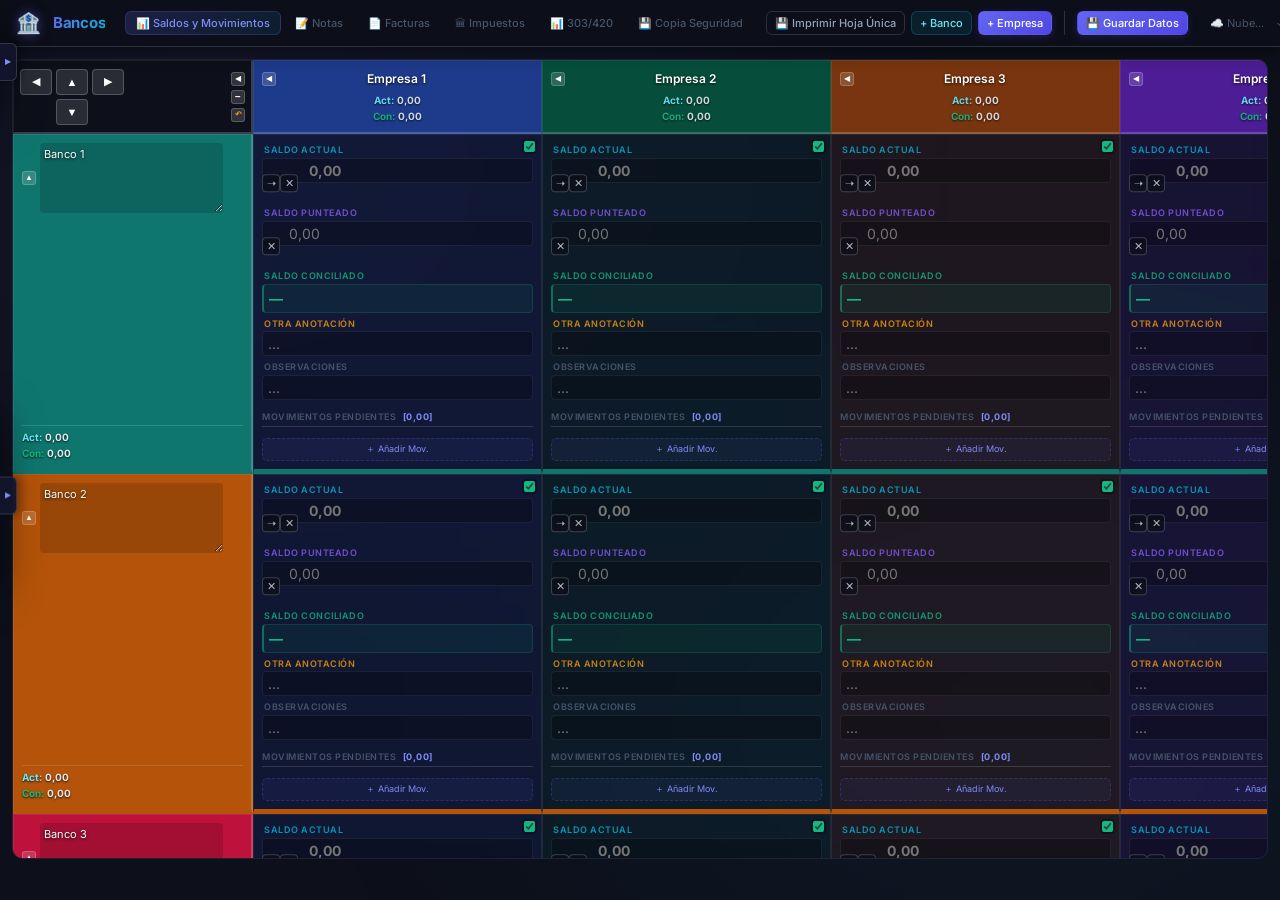
==== commit d8ec5f39: "Update index2.html" ====
--- a/index2.html
+++ b/index2.html
@@ -3,7 +3,7 @@
 <head>
   <meta charset="UTF-8"/>
   <meta name="viewport" content="width=device-width,initial-scale=1.0"/>
-  <meta name="description" content="Control integral de saldos bancarios y conciliacion."/>
+  <meta name="description" content="Control intfegral de saldos bancarios y conciliacion."/>
   <title>Control Bancario</title>
   <link rel="preconnect" href="https://fonts.googleapis.com"/>
   <link href="https://fonts.googleapis.com/css2?family=Inter:wght@300;400;500;600;700&display=swap" rel="stylesheet"/>
@@ -768,11 +768,54 @@
         vertical-align: middle; 
     }    
     .excel-table th { background: #1a202c; color: #a0aec0; font-weight: 600; text-align: center; font-size: 11px; }
-    .row-label { width: 340px; text-align: left; background: #171923; font-weight: 500; font-size: 11px; }
-
+   .excel-table th:first-child,
+   .row-label { 
+      width: 450px !important;      /* <-- Aumenta de 340px a 420px (o el valor que prefieras) */
+      min-width: 450px !important; 
+      text-align: left; 
+      background: #171923; 
+      font-weight: 500; 
+      font-size: 11px; 
+    }
     /* Cabeceras de Impuestos */
-    .row-header-iva { background: #1e3a8a !important; color: white !important; font-weight: bold; font-size: 14px; text-transform: uppercase; }
-    .row-header-igic { background: #7c2d12 !important; color: white !important; font-weight: bold; font-size: 14px; text-transform: uppercase; }
+  .row-header-iva { 
+  background: #1e3a8a !important; 
+  color: white !important; 
+  font-weight: 800; 
+  font-size: 22px !important; /* <-- Aumentado aquí */
+  padding: 8px 12px !important; 
+  text-transform: uppercase; 
+}
+.row-header-igic { 
+  background: #7c2d12 !important; 
+  color: white !important; 
+  font-weight: 800; 
+  font-size: 22px !important; /* <-- Aumentado aquí */
+  padding: 8px 12px !important; 
+  text-transform: uppercase; 
+}
+
+  .excel-table tr.row-header-iva th,
+    .excel-table tr.row-header-iva td { 
+        background: #1e3a8a !important; 
+        color: #ffffff !important; 
+        font-weight: 800 !important; 
+        font-size: 22px !important; /* <- Cambia aquí el tamaño a tu gusto (20px, 24px, etc.) */
+        height: 40px !important; 
+        line-height: 1.3 !important;
+        text-transform: uppercase !important; 
+    }
+
+    .excel-table tr.row-header-igic th,
+    .excel-table tr.row-header-igic td { 
+        background: #7c2d12 !important; 
+        color: #ffffff !important; 
+        font-weight: 800 !important; 
+        font-size: 22px !important; /* <- Cambia aquí el tamaño a tu gusto */
+        height: 40px !important; 
+        line-height: 1.3 !important;
+        text-transform: uppercase !important; 
+    }  
 
     /* Fondos de Secciones */
     .bg-emitidas { background: rgba(99, 102, 241, 0.05) !important; }
@@ -839,6 +882,7 @@
         position: sticky;
         top: 0;
         z-index: 16;
+        
         background: #1e3a8a !important;
     }
     .excel-table thead tr.row-header-igic td,
@@ -3091,6 +3135,8 @@
       console.error("Error al renderizar 303/420:", e);
     }
   } 
+  renderCredentials();
+}   
 
 function isCredsAuthorized() {
   const authTime = localStorage.getItem('creds_authorized_time');
@@ -3923,7 +3969,6 @@
 // ====== MOTOR DE CÁLCULO E INICIALIZACIÓN COMPLETA DEL MODELO 303/420 ======
 // Variable de estado para controlar la empresa activa en la pestaña de impuestos
 let activeTaxCompany = '';
-
 function initTaxCalcData() {
     if (!data.taxCalcExcel) {
         data.taxCalcExcel = {};
@@ -3933,20 +3978,34 @@
             data.taxCalcExcel[co] = {
                 iva: { 
                     rates: { r1: 4, r2: 10, r3: 21, r4: 0, r5: 0 }, 
+                    initialPrev: 24.98,
                     values: { 'prev-0': 24.98 },
                     notes: '',
                     lockedQuarters: {}
                 },
                 igic: { 
                     rates: { r1: 0, r2: 3, r3: 7, r4: 13, r5: 0, r6: 0 }, 
+                    initialPrev: 0,
                     values: {},
                     notes: '',
                     lockedQuarters: {}
                 }
             };
         }
-        if (!data.taxCalcExcel[co].iva.lockedQuarters) data.taxCalcExcel[co].iva.lockedQuarters = {};
-        if (!data.taxCalcExcel[co].igic.lockedQuarters) data.taxCalcExcel[co].igic.lockedQuarters = {};
+        
+        // Compatibilidad con datos existentes
+        ['iva', 'igic'].forEach(sec => {
+            if (!data.taxCalcExcel[co][sec]) return;
+            if (data.taxCalcExcel[co][sec].initialPrev === undefined) {
+                const oldVal = data.taxCalcExcel[co][sec].prev !== undefined 
+                    ? data.taxCalcExcel[co][sec].prev 
+                    : (data.taxCalcExcel[co][sec].values && data.taxCalcExcel[co][sec].values['prev-0']);
+                data.taxCalcExcel[co][sec].initialPrev = parseFloat(oldVal) || 0;
+            }
+            if (!data.taxCalcExcel[co][sec].lockedQuarters) {
+                data.taxCalcExcel[co][sec].lockedQuarters = {};
+            }
+        });
     });
 
     if (!activeTaxCompany && data.companies.length > 0) {
@@ -3954,6 +4013,15 @@
     }
 }
 
+// Permite definir o modificar el saldo pendiente que viene de ejercicios anteriores
+window.updateInitialPrev = (sec, val) => {
+    initTaxCalcData();
+    const num = parseCurrency(val) || 0;
+    data.taxCalcExcel[activeTaxCompany][sec].initialPrev = num;
+    saveData();
+    calculateExcelTax();
+};
+  
 window.toggleQuarterLock = (sec, t) => {
     initTaxCalcData();
     if (!data.taxCalcExcel[activeTaxCompany][sec].lockedQuarters) {
@@ -4129,18 +4197,22 @@
     }
     html += `</tr>`;
     
-    // Compensar e Infrasujeto IVA
-    html += `<tr class="row-not-subject sticky-foot-2"><td>AÑO ANTERIOR / COMPENSAR</td>`;
+
+// Compensar e Infrasujeto IVA
+    html += `<tr class="row-not-subject sticky-foot-2"><td class="row-label">AÑO ANTERIOR / COMPENSAR</td>`;
     for(let t=0; t<4; t++) {
         const isLocked = !!ivaLocks[t];
         const lockClass = isLocked ? ' quarter-locked-cell' : '';
         const readonlyAttr = isLocked ? ' readonly tabindex="-1"' : '';
-        const val = data.taxCalcExcel[activeTaxCompany].iva.values[`prev-${t}`] || 0;
-        html += `<td colspan="2" class="${lockClass}" style="border-right: 3px solid rgba(255, 255, 255, 0.3) !important;"><input type="text" class="cell-input fmt-num" data-section="iva" data-row="prev" data-t="${t}" oninput="updateTaxMeta('iva','prev',${t},this.value)" value="${formatCurrency(val)}"${readonlyAttr}></td>`;
+        const val = (t === 0) 
+            ? (data.taxCalcExcel[activeTaxCompany].iva.initialPrev || 0)
+            : (data.taxCalcExcel[activeTaxCompany].iva.values[`prev-${t}`] || 0);
+        const valStr = val > 0 ? formatCurrency(val) : '';
+        html += `<td colspan="2" class="${lockClass}" style="border-right: 3px solid rgba(255, 255, 255, 0.3) !important;"><input type="text" class="cell-input fmt-num" data-section="iva" data-row="prev" data-t="${t}" oninput="updateTaxMeta('iva','prev',${t},this.value)" value="${valStr}" placeholder="0,00"${readonlyAttr}></td>`;
     }
     html += `<td colspan="2" class="cell-total" id="iva-prev-4" style="text-align: right !important;">0,00</td></tr>`;
     
-    html += `<tr class="row-not-subject sticky-foot-1"><td>OPERACIÓN NO SUJETAS (Casilla 120 / 110)</td>`;
+    html += `<tr class="row-not-subject sticky-foot-1"><td>EMIT.S.PASIVO(Casi 122)</td>`;
     for(let t=0; t<4; t++) {
         const isLocked = !!ivaLocks[t];
         const lockClass = isLocked ? ' quarter-locked-cell' : '';
@@ -4189,18 +4261,21 @@
     }
     html += `</tr>`;
     
-    // Compensar e Inversión IGIC
-    html += `<tr class="row-not-subject sticky-foot-2"><td>AÑO ANTERIOR / COMPENSAR</td>`;
+// Compensar e Inversión IGIC
+    html += `<tr class="row-not-subject sticky-foot-2"><td class="row-label">AÑO ANTERIOR / COMPENSAR</td>`;
     for(let t=0; t<4; t++) {
         const isLocked = !!igicLocks[t];
         const lockClass = isLocked ? ' quarter-locked-cell' : '';
         const readonlyAttr = isLocked ? ' readonly tabindex="-1"' : '';
-        const val = data.taxCalcExcel[activeTaxCompany].igic.values[`prev-${t}`] || 0;
-        html += `<td colspan="2" class="${lockClass}" style="border-right: 3px solid rgba(255, 255, 255, 0.3) !important;"><input type="text" class="cell-input fmt-num" data-section="igic" data-row="prev" data-t="${t}" oninput="updateTaxMeta('igic','prev',${t},this.value)" value="${formatCurrency(val)}"${readonlyAttr}></td>`;
+        const val = (t === 0) 
+            ? (data.taxCalcExcel[activeTaxCompany].igic.initialPrev || 0)
+            : (data.taxCalcExcel[activeTaxCompany].igic.values[`prev-${t}`] || 0);
+        const valStr = val > 0 ? formatCurrency(val) : '';
+        html += `<td colspan="2" class="${lockClass}" style="border-right: 3px solid rgba(255, 255, 255, 0.3) !important;"><input type="text" class="cell-input fmt-num" data-section="igic" data-row="prev" data-t="${t}" oninput="updateTaxMeta('igic','prev',${t},this.value)" value="${valStr}" placeholder="0,00"${readonlyAttr}></td>`;
     }
     html += `<td colspan="2" class="cell-total" id="igic-prev-4" style="text-align: right !important;">0,00</td></tr>`;
     
-    html += `<tr class="row-not-subject sticky-foot-1"><td>OPERACIÓN NO SUJETAS (Bases emitidas de sujeto pasivo)</td>`;
+    html += `<tr class="row-not-subject sticky-foot-1"><td>OPER.NO SUJETAS (Bases emitidas de sujeto pasivo)</td>`;
     for(let t=0; t<4; t++) {
         const isLocked = !!igicLocks[t];
         const lockClass = isLocked ? ' quarter-locked-cell' : '';
@@ -4282,9 +4357,10 @@
     if (!data.taxCalcExcel[activeTaxCompany][sec].values) {
         data.taxCalcExcel[activeTaxCompany][sec].values = {};
     }
-    data.taxCalcExcel[activeTaxCompany][sec].values[`${key}-${t}`] = parseCurrency(val); 
+    const parsed = parseCurrency(val) || 0;
+    data.taxCalcExcel[activeTaxCompany][sec].values[`${key}-${t}`] = parsed; 
     if (key === 'prev' && t === 0) {
-        data.taxCalcExcel[activeTaxCompany][sec].prev = parseCurrency(val);
+        data.taxCalcExcel[activeTaxCompany][sec].initialPrev = parsed;
     }
     saveData(); 
     calculateExcelTax(); 
@@ -4294,6 +4370,9 @@
     ['iva', 'igic'].forEach(sec => {
         let anual = {};
         const rates = data.taxCalcExcel[activeTaxCompany][sec].rates;
+
+        // Saldo a compensar acumulado disponible (inicia con el saldo previo del ejercicio anterior)
+        let saldoPendiente = data.taxCalcExcel[activeTaxCompany][sec].initialPrev || 0;
 
         // 1. Procesar cálculos y acumulados de celdas calculadas
         for (let t = 0; t < 4; t++) {
@@ -4302,7 +4381,6 @@
                 const el = document.getElementById(`${sec}-${id}-${t}`);
                 if (el) {
                     el.textContent = formatCurrency(val);
-                    // Coloreado rojo si el cálculo intermedio da negativo
                     if (val < 0) {
                         el.style.setProperty('color', '#ef4444', 'important');
                     } else {
@@ -4311,6 +4389,9 @@
                 }
                 anual[id] = (anual[id] || 0) + val;
             };
+
+            let cTot = 0;
+            let rCuotas = 0;
 
             if (sec === 'iva') {
                 // Bases Emitidas
@@ -4324,7 +4405,7 @@
                 setV('b_tot_final', bFinal);
 
                 // Cuotas Emitidas
-                const cTot = getV('c_r1') + getV('c_r2') + getV('c_r3') + getV('c_r4') + getV('c_r5') + getV('c_intra') + getV('c_suj') + getV('c_rect');
+                cTot = getV('c_r1') + getV('c_r2') + getV('c_r3') + getV('c_r4') + getV('c_r5') + getV('c_intra') + getV('c_suj') + getV('c_rect');
                 setV('c_total', cTot);
 
                 // Recibidas
@@ -4334,26 +4415,8 @@
                 const rBasesFinal = rBases + getV('r_brect') + getV('r_bintra');
                 setV('r_btot_final', rBasesFinal);
                 
-                const rCuotas = getV('r_c') + getV('r_cintra') + getV('r_crect');
+                rCuotas = getV('r_c') + getV('r_cintra') + getV('r_crect');
                 setV('r_ctot', rCuotas);
-                
-                // Resultado final liquidación (IVA)
-                const compensacion = getV('prev');
-                const res = (cTot - rCuotas) - compensacion;
-                
-                const elRes = document.getElementById('iva-res-final-'+t);
-                if (elRes) {
-                    elRes.textContent = formatCurrency(res);
-                    if (res < 0) {
-                        elRes.style.setProperty('color', '#ef4444', 'important');
-                    } else {
-                        elRes.style.removeProperty('color');
-                    }
-                }
-                anual['res_final'] = (anual['res_final'] || 0) + res;
-                
-                setV('prev', compensacion);
-                setV('nosujeto', getV('nosujeto'));
             } else {
                 // IGIC Bases Emitidas
                 const bTot = getV('b_ig0') + getV('b_ig3') + getV('b_ig7') + getV('b_ig13') + getV('b_ig_ex1') + getV('b_ig_ex2') + getV('b_rect');
@@ -4366,7 +4429,7 @@
                 setV('b_tot_gfinal', bFinal);
 
                 // IGIC Cuotas Emitidas
-                const cTot = getV('c_ig3') + getV('c_ig7') + getV('c_ig13') + getV('c_ig_ex1') + getV('c_ig_ex2') + getV('c_intra') + getV('c_suj') + getV('c_rect');
+                cTot = getV('c_ig3') + getV('c_ig7') + getV('c_ig13') + getV('c_ig_ex1') + getV('c_ig_ex2') + getV('c_intra') + getV('c_suj') + getV('c_rect');
                 setV('c_total', cTot);
 
                 // IGIC Recibidas
@@ -4376,30 +4439,74 @@
                 const rBases2 = rBases + getV('r_brect') + getV('r_bintra');
                 setV('r_btot_final', rBases2);
                 
-                const rCuotas = getV('r_c') + getV('r_cintra') + getV('r_crect');
+                rCuotas = getV('r_c') + getV('r_cintra') + getV('r_crect');
                 setV('r_ctot', rCuotas);
-
-                // Resultado final liquidación (IGIC)
-                const compensacion = getV('prev');
-                const res = (cTot - rCuotas) - compensacion;
-
-                const elRes = document.getElementById('igic-res-final-'+t);
-                if (elRes) {
-                    elRes.textContent = formatCurrency(res);
-                    if (res < 0) {
-                        elRes.style.setProperty('color', '#ef4444', 'important');
-                    } else {
-                        elRes.style.removeProperty('color');
+            }
+// --- LÓGICA AUTOMÁTICA OFICIAL DE COMPENSACIÓN ---
+            const diff = Math.round((cTot - rCuotas) * 100) / 100; // Resultado antes de compensar
+            let compensar = 0;
+
+            if (t === 0) {
+                // 1T: El saldo del ejercicio anterior está en la casilla del 1T
+                const prevAnoAnterior = data.taxCalcExcel[activeTaxCompany][sec].initialPrev || 0;
+                saldoPendiente = prevAnoAnterior;
+
+                if (diff > 0) {
+                    compensar = Math.round(Math.min(saldoPendiente, diff) * 100) / 100;
+                    saldoPendiente = Math.round((saldoPendiente - compensar) * 100) / 100;
+                } else {
+                    compensar = 0;
+                    if (diff < 0) {
+                        saldoPendiente = Math.round((saldoPendiente + Math.abs(diff)) * 100) / 100;
                     }
                 }
-                anual['res_final'] = (anual['res_final'] || 0) + res;
-                
-                setV('prev', compensacion);
-                setV('nosujeto', getV('nosujeto'));
+
+                // Mantener en la casilla de 1T el saldo que traías del año anterior
+                const prevInput = document.querySelector(`input[data-section="${sec}"][data-row="prev"][data-t="0"]`);
+                if (prevInput && document.activeElement !== prevInput) {
+                    prevInput.value = prevAnoAnterior > 0 ? formatCurrency(prevAnoAnterior) : '';
+                }
+            } else {
+                // 2T, 3T y 4T: Se compensa automáticamente solo si da a pagar
+                if (diff > 0) {
+                    if (saldoPendiente > 0) {
+                        compensar = Math.round(Math.min(saldoPendiente, diff) * 100) / 100;
+                        saldoPendiente = Math.round((saldoPendiente - compensar) * 100) / 100;
+                    }
+                } else {
+                    compensar = 0;
+                    if (diff < 0) {
+                        saldoPendiente = Math.round((saldoPendiente + Math.abs(diff)) * 100) / 100;
+                    }
+                }
+
+                data.taxCalcExcel[activeTaxCompany][sec].values[`prev-${t}`] = compensar;
+                const prevInput = document.querySelector(`input[data-section="${sec}"][data-row="prev"][data-t="${t}"]`);
+                if (prevInput) {
+                    prevInput.value = compensar > 0 ? formatCurrency(compensar) : '';
+                }
             }
+
+            // Resultado de la liquidación del trimestre
+            const res = Math.round((diff - compensar) * 100) / 100;
+
+            const elRes = document.getElementById(`${sec}-res-final-${t}`);
+            if (elRes) {
+                elRes.textContent = formatCurrency(res);
+                if (res < 0) {
+                    elRes.style.setProperty('color', '#ef4444', 'important');
+                } else {
+                    elRes.style.removeProperty('color');
+                }
+            }
+            anual['res_final'] = (anual['res_final'] || 0) + res;
+
+            setV('prev', compensar);
+            setV('nosujeto', getV('nosujeto'));
+
         }
 
-        // 2. Escanear dinámicamente y acumular todos los inputs manuales
+        // 2. Escanear y acumular inputs manuales
         const valuesObj = data.taxCalcExcel[activeTaxCompany][sec].values || {};
         Object.keys(valuesObj).forEach(key => {
             const parts = key.split('-');
